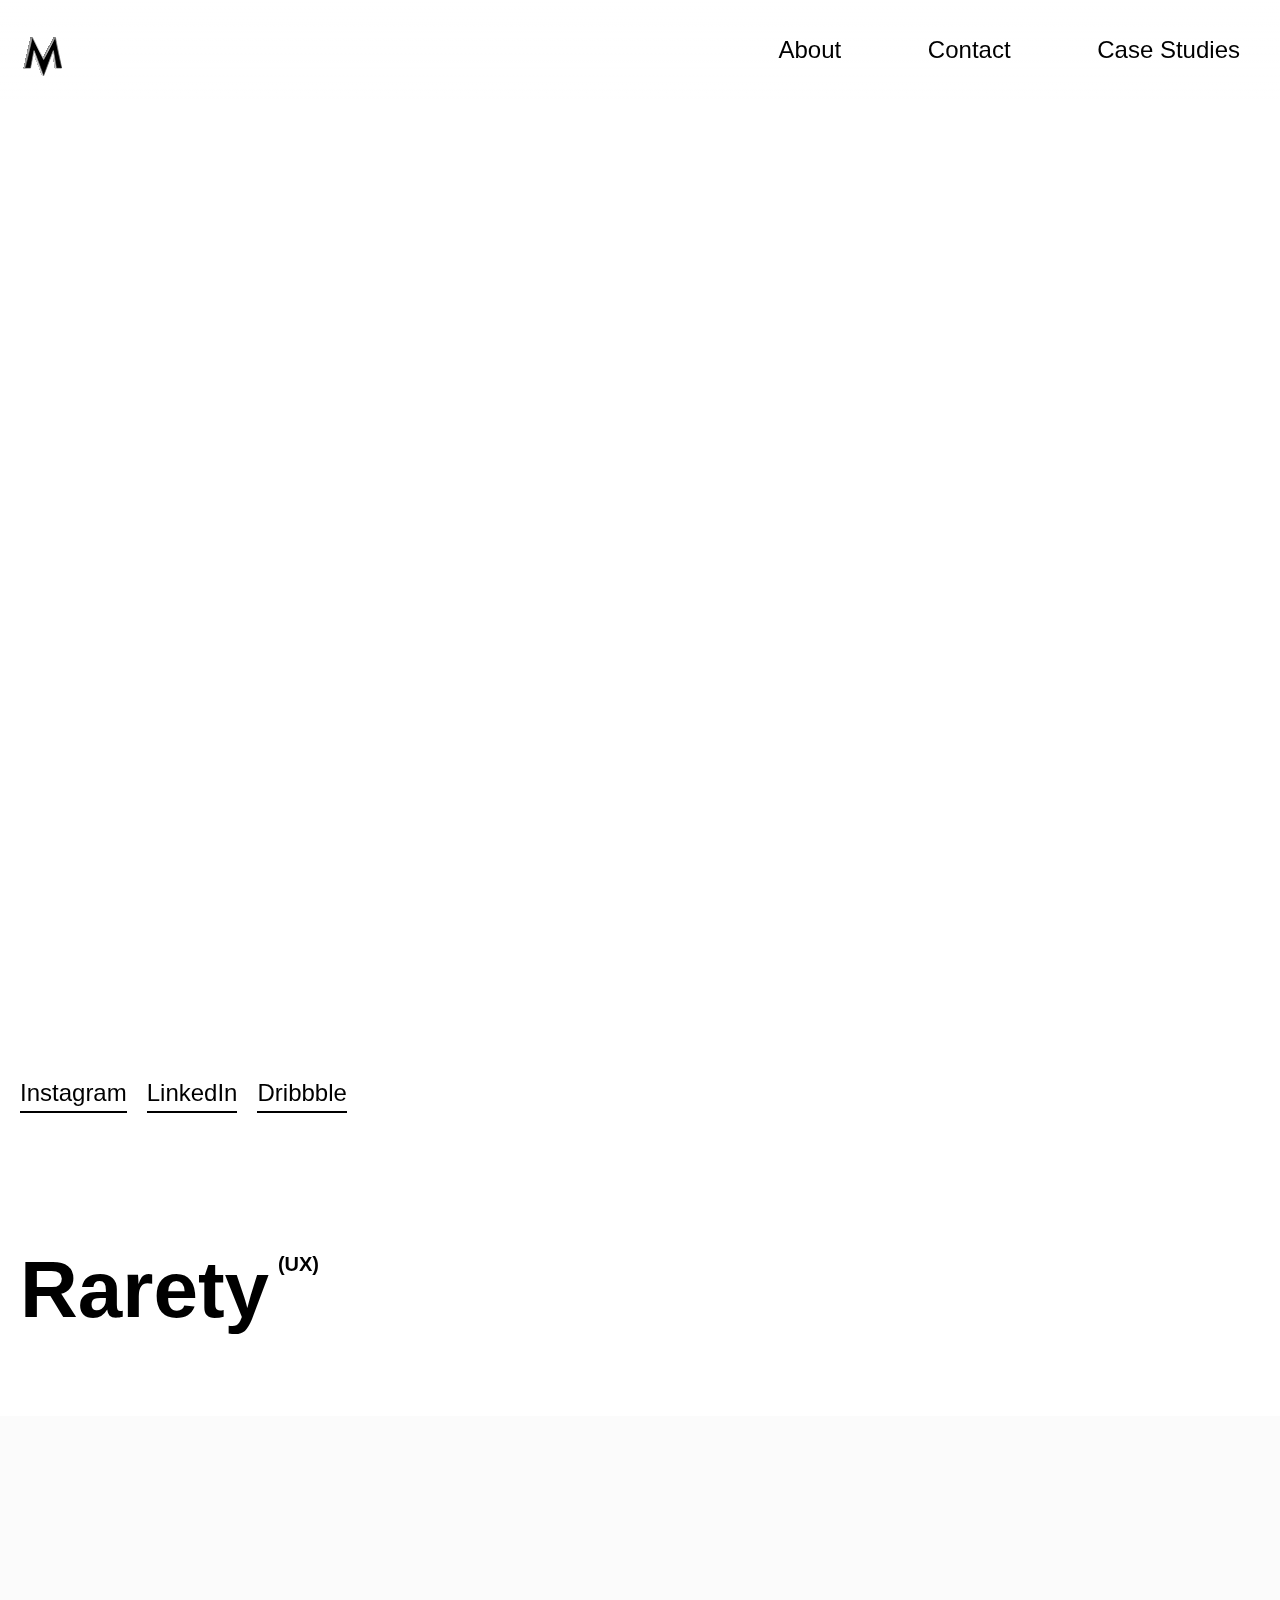
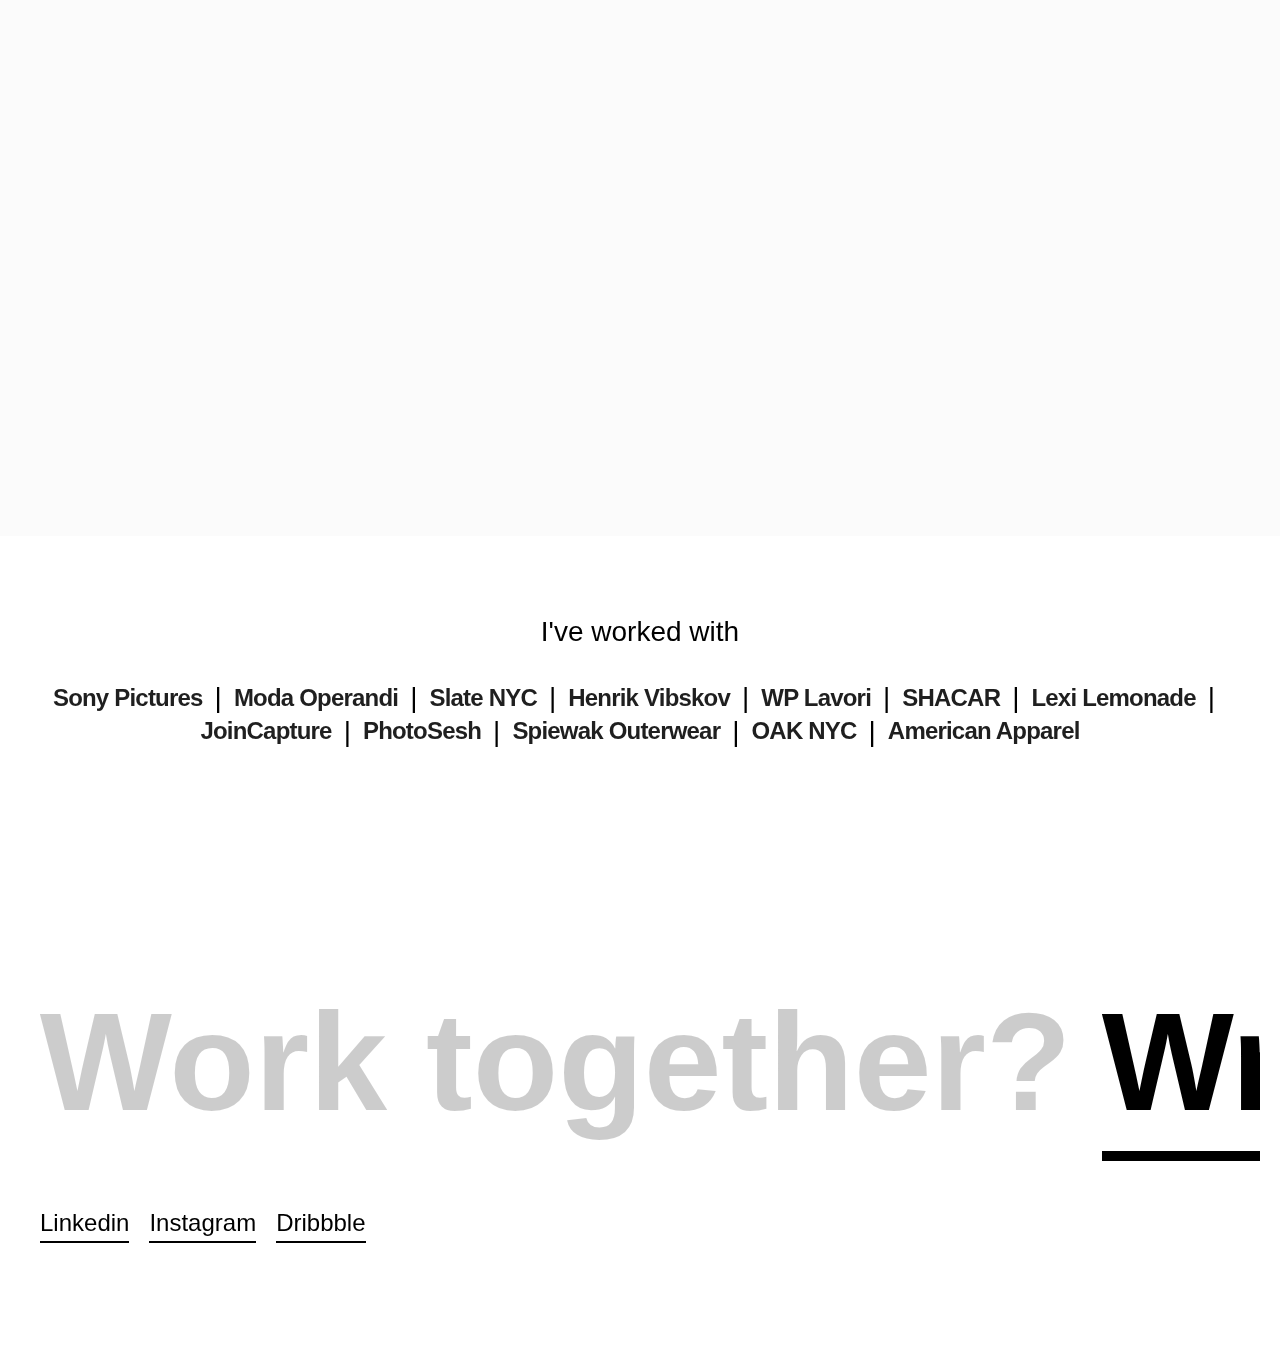
==== index.html @ db56e34b "add content to case study page" ====
<!DOCTYPE html><!--  This site was created in Webflow. http://www.webflow.com  -->
<!--  Last Published: Sat Mar 27 2021 06:06:50 GMT+0000 (Coordinated Universal Time)  -->
<html data-wf-page="605ba11a3c65b4656934ab28" data-wf-site="605ba1193c65b44e9f34ab13">
<head>
  <meta charset="utf-8">
  <title>Marquis Whaley | Portfolio</title>
  <meta content="Marquis Whaley | Portfolio" name="description">
  <meta content="Marquis Whaley | Portfolio" property="og:title">
  <meta content="Marquis Whaley | Portfolio" property="og:description">
  <meta content="Marquis Whaley | Portfolio" property="twitter:title">
  <meta content="Marquis Whaley | Portfolio" property="twitter:description">
  <meta property="og:type" content="website">
  <meta content="summary_large_image" name="twitter:card">
  <meta content="width=device-width, initial-scale=1" name="viewport">
  <meta content="Webflow" name="generator">

  <!-- Style Imports -->
  <link href="./css/normalize.css" rel="stylesheet" type="text/css">
  <link href="./css/webflow.css" rel="stylesheet" type="text/css">
  <link href="./css/mrqss-superb-project.webflow.css" rel="stylesheet" type="text/css">
  <link href="./css/index.css" rel="stylesheet" type="text/css">

  <!-- Font Loader -->
  <script src="https://ajax.googleapis.com/ajax/libs/webfont/1.6.26/webfont.js" type="text/javascript"></script>
  <script type="text/javascript">WebFont.load({  google: {    families: ["Manrope:200,300,regular,400,500,600,700,800"]  }});</script>
  <!-- [if lt IE 9]><script src="https://cdnjs.cloudflare.com/ajax/libs/html5shiv/3.7.3/html5shiv.min.js" type="text/javascript"></script><![endif] -->
  <script type="text/javascript">!function(o,c){var n=c.documentElement,t=" w-mod-";n.className+=t+"js",("ontouchstart"in o||o.DocumentTouch&&c instanceof DocumentTouch)&&(n.className+=t+"touch")}(window,document);</script>
  <link href="./images/favicon.png" rel="shortcut icon" type="image/x-icon">
  <link href="./images/webclip.png" rel="apple-touch-icon">
</head>
<body>
  <div data-collapse="small" data-animation="default" data-duration="400" role="banner" class="fixed-nav w-nav">
    <div class="container nav-container w-container">
      <a href="./index.html" aria-current="page" class="brand w-nav-brand w--current"><img src="./images/logo_icon.svg"
          alt="" class="nav-logo"></a>
      <nav role="navigation" class="nav-menu w-nav-menu">
        <a href="about.html" class="nav-link w-inline-block">
          <div class="nav-link-text">About</div><img src="images/nav-arrow-black.svg" alt="" class="nav-arrow">
        </a>
        <a href="contact.html" aria-current="page" class="nav-link w-inline-block w--current">
          <div class="nav-link-text">Contact</div><img src="images/nav-arrow-black.svg" alt="" class="nav-arrow">
        </a>
        <a href="case-studies/rarety.html" aria-current="page" class="nav-link w-inline-block w--current">
          <div class="nav-link-text">Case Studies</div><img src="images/nav-arrow-black.svg" alt="" class="nav-arrow">
        </a>
      </nav>
      <div class="menu-button w-nav-button"><img src="images/menu-icon-black.svg" loading="lazy" alt=""></div>
    </div>
    <div class="nav-bg-white"></div>
  </div>

  <div data-w-id="c50d35a4-afc5-52b4-4df2-051165d5d057" class="section-hero">
    <div class="container">
      <div style="opacity:0;-webkit-transform:translate3d(0, 40%, 0) scale3d(1, 1, 1) rotateX(0) rotateY(0) rotateZ(0) skew(0, 0);-moz-transform:translate3d(0, 40%, 0) scale3d(1, 1, 1) rotateX(0) rotateY(0) rotateZ(0) skew(0, 0);-ms-transform:translate3d(0, 40%, 0) scale3d(1, 1, 1) rotateX(0) rotateY(0) rotateZ(0) skew(0, 0);transform:translate3d(0, 40%, 0) scale3d(1, 1, 1) rotateX(0) rotateY(0) rotateZ(0) skew(0, 0)" class="hero-hello-text">
        <h1 class="hero-text">hello</h1>
      </div>
      <div class="hero-text-container">
        <div class="w-layout-grid hero-grid">
          <div id="w-node-c3f32631-6e7f-fd2b-83df-bd58ae7b1a25-6934ab28" class="content">
            <div class="hero-black-text">
              <div style="opacity:0;-webkit-transform:translate3d(0, 30%, 0) scale3d(1, 1, 1) rotateX(0) rotateY(0) rotateZ(0) skew(0, 0);-moz-transform:translate3d(0, 30%, 0) scale3d(1, 1, 1) rotateX(0) rotateY(0) rotateZ(0) skew(0, 0);-ms-transform:translate3d(0, 30%, 0) scale3d(1, 1, 1) rotateX(0) rotateY(0) rotateZ(0) skew(0, 0);transform:translate3d(0, 30%, 0) scale3d(1, 1, 1) rotateX(0) rotateY(0) rotateZ(0) skew(0, 0)" class="hero-text-content">
                <h1 class="hero-text">I&#x27;m Mrqs</h1>
              </div>
            </div>
            <div class="hero-white-text"><img src="./images/IMG_3309-2.JPG" style="opacity:0;-webkit-transform:translate3d(20%, 0, 0) scale3d(1, 1, 1) rotateX(0) rotateY(0) rotateZ(0) skew(0, 0);-moz-transform:translate3d(20%, 0, 0) scale3d(1, 1, 1) rotateX(0) rotateY(0) rotateZ(0) skew(0, 0);-ms-transform:translate3d(20%, 0, 0) scale3d(1, 1, 1) rotateX(0) rotateY(0) rotateZ(0) skew(0, 0);transform:translate3d(20%, 0, 0) scale3d(1, 1, 1) rotateX(0) rotateY(0) rotateZ(0) skew(0, 0)" sizes="(max-width: 479px) 92vw, (max-width: 767px) 95vw, (max-width: 1279px) 96vw, (max-width: 1439px) 1240px, 1400px" srcset="./images/IMG_3309-2-p-1080.jpeg 1080w, ./images/IMG_3309-2-p-1600.jpeg 1600w, ./images/IMG_3309-2-p-2000.jpeg 2000w, ./images/IMG_3309-2.JPG 2400w" alt="" class="hero-picture" />
              <div style="opacity:0;-webkit-transform:translate3d(0, 30%, 0) scale3d(1, 1, 1) rotateX(0) rotateY(0) rotateZ(0) skew(0, 0);-moz-transform:translate3d(0, 30%, 0) scale3d(1, 1, 1) rotateX(0) rotateY(0) rotateZ(0) skew(0, 0);-ms-transform:translate3d(0, 30%, 0) scale3d(1, 1, 1) rotateX(0) rotateY(0) rotateZ(0) skew(0, 0);transform:translate3d(0, 30%, 0) scale3d(1, 1, 1) rotateX(0) rotateY(0) rotateZ(0) skew(0, 0)" class="hero-text-content">
                <h1 class="hero-text white-text">I&#x27;m Mrqs</h1>
              </div>
            </div>
          </div>
          <div id="w-node-a7f4ec36-8b25-2bbb-bd92-46e5098299e7-6934ab28" class="content">
            <h5 data-w-id="7cfc0610-17c8-cfb3-1dab-3d44d138f306" style="opacity:0;-webkit-transform:translate3d(0, 20PX, 0) scale3d(1, 1, 1) rotateX(0) rotateY(0) rotateZ(0) skew(0, 0);-moz-transform:translate3d(0, 20PX, 0) scale3d(1, 1, 1) rotateX(0) rotateY(0) rotateZ(0) skew(0, 0);-ms-transform:translate3d(0, 20PX, 0) scale3d(1, 1, 1) rotateX(0) rotateY(0) rotateZ(0) skew(0, 0);transform:translate3d(0, 20PX, 0) scale3d(1, 1, 1) rotateX(0) rotateY(0) rotateZ(0) skew(0, 0)" class="hero-description">I'm a Creative Designer with 10 years of experience in Marketing and Digital Photography.</h5>
          </div>
        </div>
      </div>
    </div>
  </div>

  <!-- social media links -->
  <div class="section social-links">
    <div class="container social-links">
      <div class="w-layout-grid grid-6 social-links">
        <div id="w-node-a81920e7-654d-6bfe-c901-4e4bb8c15a2c-6934ab28" class="flex-container social-links">
          <div class="margin-right-20 social-link">
            <a data-w-id="97e1075d-3ddc-15d0-3372-a59bb1b7d8c1" href="https://www.instagram.com/mrqs.design" target="_blank" class="link w-inline-block link-underline-animation">
              <div>Instagram</div>
              <div class="link-underline underline-custom"></div>
            </a>
          </div>
          <div class="margin-right-20 social-link">
            <a data-w-id="7d427232-de51-e8f3-9d9d-325373d6b98f" href="https://www.linkedin.com/in/marquiswhaley/" target="_blank" class="link w-inline-block link-underline-animation">
              <div>LinkedIn</div>
              <div class="link-underline underline-custom"></div>
            </a>
          </div>
          <div class="margin-right-20 social-link">
            <a data-w-id="4ec821fc-24b1-ae8c-c6b8-790c1a67a126" href="https://dribbble.com/mwhaley7" target="_blank" class="link w-inline-block link-underline-animation">
              <div>Dribbble</div>
              <div class="link-underline underline-custom"></div>
            </a>
          </div>
        </div>
      </div>
    </div>
  </div>

  <!-- Case Studies -->
  <div class="section">
    <div class="container">
      <div class="w-dyn-list">
        <div role="list" class="project-collection-list w-dyn-items">
            <div role="listitem" class="project-collection-item w-dyn-item">
              <a href="/case-studies/rarety.html" class="project-item w-inline-block">
                <div style="background-color: rgb(143, 174, 179); opacity: 0;" class="project-bg-color"></div>
                
                <h2 class="project-item-title"
                  style="color: rgb(0, 0, 0); opacity: 1; transform: translate3d(0px, 0px, 0px) scale3d(1, 1, 1) rotateX(0deg) rotateY(0deg) rotateZ(0deg) skew(0deg, 0deg); transform-style: preserve-3d;">
                  Rarety</h2><img
                  src="https://uploads-ssl.webflow.com/605ba11a3c65b4b56b34ab37/605ba11a3c65b4748e34ab9e_the-creative-exchange.jpg"
                  alt="" class="project-item-image"
                  style="will-change: transform; transform: translate3d(29.413vw, 99.99vh, 0px) scale3d(1, 1, 1) rotateX(0deg) rotateY(0deg) rotateZ(0deg) skew(0deg, 0deg); transform-style: preserve-3d;"><img
                  src="https://uploads-ssl.webflow.com/605ba1193c65b44e9f34ab13/605ba11a3c65b4cf1f34ab4f_right-white-arrow.svg"
                  alt="" class="project-item-arrow"
                  style="transform: translate3d(-10px, 0px, 0px) scale3d(1, 1, 1) rotateX(0deg) rotateY(0deg) rotateZ(0deg) skew(0deg, 0deg); transform-style: preserve-3d;">
                
                  <div class="category-acronym"
                  style="opacity: 1; transform: translate3d(0px, 0px, 0px) scale3d(1, 1, 1) rotateX(0deg) rotateY(0deg) rotateZ(0deg) skew(0deg, 0deg); transform-style: preserve-3d;">
                  <div>(UX)</div>
                </div>
              </a>
            </div>
        </div>
      </div>
    </div>
  </div>

  <!-- Horizontal scroll - Quote -->
  <div class="section">
    <div class="horizontal-scroller">
      <div data-w-id="8e103ee9-dbec-87b8-ceb4-7c4e59637dd4" class="horizontal-scroll-track">
        <div class="horizontal-scroller-content no-padding-top">
          <div class="container">
            <div class="scroller-track">
              <h1 data-w-id="e74ed22c-3155-00fa-e7e3-df8b5875d506" style="opacity:0">Design solves problems</h1>
            </div>
          </div>
        </div>
      </div>
      <div class="background-grey"></div>
    </div>
  </div>
  <div class="section">
    <div class="container">
          <h5 style="text-align: center; margin: 1.9rem auto; font-weight: 500;">I've worked with</h5>
      <!-- NOTE: make divider even as viewport dimensions change. maybe group dividers and names? -->
      <!-- old shit: <h5 data-w-id="de92693f-5cd7-2490-e574-5df6f86f626e"> -->
        <div class="client-container">
          <div class="client-name">Sony Pictures</div>
          <span>|</span>
          <div class="client-name">Moda Operandi</div> 
          <span>|</span>
          <div class="client-name">Slate NYC</div>
          <span>|</span> 
          <div class="client-name">Henrik Vibskov</div>
          <span>|</span> 
          <div class="client-name">WP Lavori</div>
          <span>|</span> 
          <div class="client-name">SHACAR</div>
          <span>|</span> 
          <div class="client-name">Lexi Lemonade</div>
          <span>|</span> 
          <div class="client-name">JoinCapture</div>
          <span>|</span> 
          <div class="client-name">PhotoSesh</div>
          <span>|</span> 
          <div class="client-name">Spiewak Outerwear</div>
          <span>|</span> 
          <div class="client-name">OAK NYC</div>
          <span>|</span> 
          <div class="client-name">American Apparel</div>
        </div>
          
        <div class="space-small"></div>

      <!-- <div class="w-layout-grid grid-4">
        <div id="w-node-de92693f-5cd7-2490-e574-5df6f86f6272-f86f626c" class="content">
          <div class="w-layout-grid grid-4">
            <div id="w-node-de92693f-5cd7-2490-e574-5df6f86f6274-f86f626c" class="content">
              <h6 data-w-id="de92693f-5cd7-2490-e574-5df6f86f6275">Education</h6>
            </div>
            <div id="w-node-de92693f-5cd7-2490-e574-5df6f86f6277-f86f626c" class="content center">
              <p data-w-id="de92693f-5cd7-2490-e574-5df6f86f6278">2015 - 2020<br>Fifth Year</p>
            </div>
            <div id="w-node-de92693f-5cd7-2490-e574-5df6f86f627c-f86f626c" class="content center">
              <h4 data-w-id="de92693f-5cd7-2490-e574-5df6f86f627d" class="no-margin-top">HETIC</h4>
            </div>
          </div>
        </div>
        <div id="w-node-de92693f-5cd7-2490-e574-5df6f86f627f-f86f626c" class="content">
          <div class="w-layout-grid grid-4">
            <div id="w-node-de92693f-5cd7-2490-e574-5df6f86f6281-f86f626c" class="content">
              <h6 data-w-id="de92693f-5cd7-2490-e574-5df6f86f6282">Experiences</h6>
            </div>
            <div id="w-node-de92693f-5cd7-2490-e574-5df6f86f6284-f86f626c" class="content center">
              <p data-w-id="de92693f-5cd7-2490-e574-5df6f86f6285">2020<br>Product Designer</p>
            </div>
            <div id="w-node-de92693f-5cd7-2490-e574-5df6f86f6289-f86f626c" class="content center">
              <h4 data-w-id="de92693f-5cd7-2490-e574-5df6f86f628a" class="no-margin-top">CodeLab</h4>
            </div>
            <div id="w-node-de92693f-5cd7-2490-e574-5df6f86f628c-f86f626c" class="content center">
              <p data-w-id="de92693f-5cd7-2490-e574-5df6f86f628d">2014-2019<br>Product Designer</p>
            </div>
            <div id="w-node-de92693f-5cd7-2490-e574-5df6f86f6291-f86f626c" class="content center">
              <h4 data-w-id="de92693f-5cd7-2490-e574-5df6f86f6292" class="no-margin-top">Circle</h4>
            </div>
            <div id="w-node-de92693f-5cd7-2490-e574-5df6f86f6294-f86f626c" class="content center">
              <p data-w-id="de92693f-5cd7-2490-e574-5df6f86f6295">2013<br>Digital Designer</p>
            </div>
            <div id="w-node-de92693f-5cd7-2490-e574-5df6f86f6299-f86f626c" class="content center">
              <h4 data-w-id="de92693f-5cd7-2490-e574-5df6f86f629a" class="no-margin-top">HexaLab</h4>
            </div>
          </div>
        </div>
      </div>
    </div>
  </div> -->
  <div class="footer">
    <div class="section">
      <div class="write-email-container">
        <div class="write-email-content">
          <h1 data-w-id="4e61a589-7fc2-d56d-ad8f-4913fbd96017" class="black-20">Work together?</h1>
          <div class="span-space only-on-desktop"></div>
          <a data-w-id="4e61a589-7fc2-d56d-ad8f-4913fbd96019" href="contact.html" class="link w-inline-block">
            <h1>Write an email</h1>
            <div class="underline-placeholder">
              <div class="link-underline thick"></div>
            </div>
          </a>
        </div>
      </div>
    </div>
    <div class="container w-container">
      <div class="w-layout-grid grid-6">
        <div id="w-node-_99bc6bd0-837d-9882-425d-1889465cdbba-465cdbb7" class="flex-container">
          <a data-w-id="99bc6bd0-837d-9882-425d-1889465cdbbb" href="https://www.linkedin.com/in/marquiswhaley/" target="_blank" class="link link-margin w-inline-block">
            <div>Linkedin</div>
            <div class="link-underline"></div>
          </a>
          <a data-w-id="99bc6bd0-837d-9882-425d-1889465cdbbf" href="https://www.instagram.com/mrqs.design" target="_blank" class="link link-margin w-inline-block">
            <div>Instagram</div>
            <div class="link-underline"></div>
          </a>
          <a data-w-id="99bc6bd0-837d-9882-425d-1889465cdbc3" href="https://dribbble.com/mwhaley7" target="_blank" class="link link-margin w-inline-block">
            <div>Dribbble</div>
            <div class="link-underline"></div>
          </a>
        </div>
      </div>
    </div>
  </div>
  <script src="https://d3e54v103j8qbb.cloudfront.net/js/jquery-3.5.1.min.dc5e7f18c8.js?site=605ba1193c65b44e9f34ab13" type="text/javascript" integrity="sha256-9/aliU8dGd2tb6OSsuzixeV4y/faTqgFtohetphbbj0=" crossorigin="anonymous"></script>
  <script src="js/webflow.js" type="text/javascript"></script>
  <!-- [if lte IE 9]><script src="https://cdnjs.cloudflare.com/ajax/libs/placeholders/3.0.2/placeholders.min.js"></script><![endif] -->
</body>
</html>
---- css/webflow.css ----
@font-face {
  font-family: 'webflow-icons';
  src: url("[data-uri]") format('truetype');
  font-weight: normal;
  font-style: normal;
}
[class^="w-icon-"],
[class*=" w-icon-"] {
  /* use !important to prevent issues with browser extensions that change fonts */
  font-family: 'webflow-icons' !important;
  speak: none;
  font-style: normal;
  font-weight: normal;
  font-variant: normal;
  text-transform: none;
  line-height: 1;
  /* Better Font Rendering =========== */
  -webkit-font-smoothing: antialiased;
  -moz-osx-font-smoothing: grayscale;
}
.w-icon-slider-right:before {
  content: "\e600";
}
.w-icon-slider-left:before {
  content: "\e601";
}
.w-icon-nav-menu:before {
  content: "\e602";
}
.w-icon-arrow-down:before,
.w-icon-dropdown-toggle:before {
  content: "\e603";
}
.w-icon-file-upload-remove:before {
  content: "\e900";
}
.w-icon-file-upload-icon:before {
  content: "\e903";
}
* {
  -webkit-box-sizing: border-box;
  -moz-box-sizing: border-box;
  box-sizing: border-box;
}
html {
  height: 100%;
}
body {
  margin: 0;
  min-height: 100%;
  background-color: #fff;
  font-family: Arial, sans-serif;
  font-size: 14px;
  line-height: 20px;
  color: #333;
}
img {
  max-width: 100%;
  vertical-align: middle;
  display: inline-block;
}
html.w-mod-touch * {
  background-attachment: scroll !important;
}
.w-block {
  display: block;
}
.w-inline-block {
  max-width: 100%;
  display: inline-block;
}
.w-clearfix:before,
.w-clearfix:after {
  content: " ";
  display: table;
  grid-column-start: 1;
  grid-row-start: 1;
  grid-column-end: 2;
  grid-row-end: 2;
}
.w-clearfix:after {
  clear: both;
}
.w-hidden {
  display: none;
}
.w-button {
  display: inline-block;
  padding: 9px 15px;
  background-color: #3898EC;
  color: white;
  border: 0;
  line-height: inherit;
  text-decoration: none;
  cursor: pointer;
  border-radius: 0;
}
input.w-button {
  -webkit-appearance: button;
}
html[data-w-dynpage] [data-w-cloak] {
  color: transparent !important;
}
.w-webflow-badge,
.w-webflow-badge * {
  position: static;
  left: auto;
  top: auto;
  right: auto;
  bottom: auto;
  z-index: auto;
  display: block;
  visibility: visible;
  overflow: visible;
  overflow-x: visible;
  overflow-y: visible;
  box-sizing: border-box;
  width: auto;
  height: auto;
  max-height: none;
  max-width: none;
  min-height: 0;
  min-width: 0;
  margin: 0;
  padding: 0;
  float: none;
  clear: none;
  border: 0 none transparent;
  border-radius: 0;
  background: none;
  background-image: none;
  background-position: 0% 0%;
  background-size: auto auto;
  background-repeat: repeat;
  background-origin: padding-box;
  background-clip: border-box;
  background-attachment: scroll;
  background-color: transparent;
  box-shadow: none;
  opacity: 1.0;
  transform: none;
  transition: none;
  direction: ltr;
  font-family: inherit;
  font-weight: inherit;
  color: inherit;
  font-size: inherit;
  line-height: inherit;
  font-style: inherit;
  font-variant: inherit;
  text-align: inherit;
  letter-spacing: inherit;
  text-decoration: inherit;
  text-indent: 0;
  text-transform: inherit;
  list-style-type: disc;
  text-shadow: none;
  font-smoothing: auto;
  vertical-align: baseline;
  cursor: inherit;
  white-space: inherit;
  word-break: normal;
  word-spacing: normal;
  word-wrap: normal;
}
.w-webflow-badge {
  position: fixed !important;
  display: inline-block !important;
  visibility: visible !important;
  opacity: 1 !important;
  z-index: 2147483647 !important;
  top: auto !important;
  right: 12px !important;
  bottom: 12px !important;
  left: auto !important;
  color: #AAADB0 !important;
  background-color: #fff !important;
  border-radius: 3px !important;
  padding: 6px 8px 6px 6px !important;
  font-size: 12px !important;
  opacity: 1.0 !important;
  line-height: 14px !important;
  text-decoration: none !important;
  transform: none !important;
  margin: 0 !important;
  width: auto !important;
  height: auto !important;
  overflow: visible !important;
  white-space: nowrap;
  box-shadow: 0 0 0 1px rgba(0, 0, 0, 0.1), 0px 1px 3px rgba(0, 0, 0, 0.1);
  cursor: pointer;
}
.w-webflow-badge > img {
  display: inline-block !important;
  visibility: visible !important;
  opacity: 1 !important;
  vertical-align: middle !important;
}
h1,
h2,
h3,
h4,
h5,
h6 {
  font-weight: bold;
  margin-bottom: 10px;
}
h1 {
  font-size: 38px;
  line-height: 44px;
  margin-top: 20px;
}
h2 {
  font-size: 32px;
  line-height: 36px;
  margin-top: 20px;
}
h3 {
  font-size: 24px;
  line-height: 30px;
  margin-top: 20px;
}
h4 {
  font-size: 18px;
  line-height: 24px;
  margin-top: 10px;
}
h5 {
  font-size: 14px;
  line-height: 20px;
  margin-top: 10px;
}
h6 {
  font-size: 12px;
  line-height: 18px;
  margin-top: 10px;
}
p {
  margin-top: 0;
  margin-bottom: 10px;
}
blockquote {
  margin: 0 0 10px 0;
  padding: 10px 20px;
  border-left: 5px solid #E2E2E2;
  font-size: 18px;
  line-height: 22px;
}
figure {
  margin: 0;
  margin-bottom: 10px;
}
figcaption {
  margin-top: 5px;
  text-align: center;
}
ul,
ol {
  margin-top: 0px;
  margin-bottom: 10px;
  padding-left: 40px;
}
.w-list-unstyled {
  padding-left: 0;
  list-style: none;
}
.w-embed:before,
.w-embed:after {
  content: " ";
  display: table;
  grid-column-start: 1;
  grid-row-start: 1;
  grid-column-end: 2;
  grid-row-end: 2;
}
.w-embed:after {
  clear: both;
}
.w-video {
  width: 100%;
  position: relative;
  padding: 0;
}
.w-video iframe,
.w-video object,
.w-video embed {
  position: absolute;
  top: 0;
  left: 0;
  width: 100%;
  height: 100%;
}
fieldset {
  padding: 0;
  margin: 0;
  border: 0;
}
button,
html input[type="button"],
input[type="reset"] {
  border: 0;
  cursor: pointer;
  -webkit-appearance: button;
}
.w-form {
  margin: 0 0 15px;
}
.w-form-done {
  display: none;
  padding: 20px;
  text-align: center;
  background-color: #dddddd;
}
.w-form-fail {
  display: none;
  margin-top: 10px;
  padding: 10px;
  background-color: #ffdede;
}
label {
  display: block;
  margin-bottom: 5px;
  font-weight: bold;
}
.w-input,
.w-select {
  display: block;
  width: 100%;
  height: 38px;
  padding: 8px 12px;
  margin-bottom: 10px;
  font-size: 14px;
  line-height: 1.428571429;
  color: #333333;
  vertical-align: middle;
  background-color: #ffffff;
  border: 1px solid #cccccc;
}
.w-input:-moz-placeholder,
.w-select:-moz-placeholder {
  color: #999;
}
.w-input::-moz-placeholder,
.w-select::-moz-placeholder {
  color: #999;
  opacity: 1;
}
.w-input:-ms-input-placeholder,
.w-select:-ms-input-placeholder {
  color: #999;
}
.w-input::-webkit-input-placeholder,
.w-select::-webkit-input-placeholder {
  color: #999;
}
.w-input:focus,
.w-select:focus {
  border-color: #3898EC;
  outline: 0;
}
.w-input[disabled],
.w-select[disabled],
.w-input[readonly],
.w-select[readonly],
fieldset[disabled] .w-input,
fieldset[disabled] .w-select {
  cursor: not-allowed;
  background-color: #eeeeee;
}
textarea.w-input,
textarea.w-select {
  height: auto;
}
.w-select {
  background-color: #f3f3f3;
}
.w-select[multiple] {
  height: auto;
}
.w-form-label {
  display: inline-block;
  cursor: pointer;
  font-weight: normal;
  margin-bottom: 0px;
}
.w-radio {
  display: block;
  margin-bottom: 5px;
  padding-left: 20px;
}
.w-radio:before,
.w-radio:after {
  content: " ";
  display: table;
  grid-column-start: 1;
  grid-row-start: 1;
  grid-column-end: 2;
  grid-row-end: 2;
}
.w-radio:after {
  clear: both;
}
.w-radio-input {
  margin: 4px 0 0;
  margin-top: 1px \9;
  line-height: normal;
  float: left;
  margin-left: -20px;
}
.w-radio-input {
  margin-top: 3px;
}
.w-file-upload {
  display: block;
  margin-bottom: 10px;
}
.w-file-upload-input {
  width: 0.1px;
  height: 0.1px;
  opacity: 0;
  overflow: hidden;
  position: absolute;
  z-index: -100;
}
.w-file-upload-default,
.w-file-upload-uploading,
.w-file-upload-success {
  display: inline-block;
  color: #333333;
}
.w-file-upload-error {
  display: block;
  margin-top: 10px;
}
.w-file-upload-default.w-hidden,
.w-file-upload-uploading.w-hidden,
.w-file-upload-error.w-hidden,
.w-file-upload-success.w-hidden {
  display: none;
}
.w-file-upload-uploading-btn {
  display: flex;
  font-size: 14px;
  font-weight: normal;
  cursor: pointer;
  margin: 0;
  padding: 8px 12px;
  border: 1px solid #cccccc;
  background-color: #fafafa;
}
.w-file-upload-file {
  display: flex;
  flex-grow: 1;
  justify-content: space-between;
  margin: 0;
  padding: 8px 9px 8px 11px;
  border: 1px solid #cccccc;
  background-color: #fafafa;
}
.w-file-upload-file-name {
  font-size: 14px;
  font-weight: normal;
  display: block;
}
.w-file-remove-link {
  margin-top: 3px;
  margin-left: 10px;
  width: auto;
  height: auto;
  padding: 3px;
  display: block;
  cursor: pointer;
}
.w-icon-file-upload-remove {
  margin: auto;
  font-size: 10px;
}
.w-file-upload-error-msg {
  display: inline-block;
  color: #ea384c;
  padding: 2px 0;
}
.w-file-upload-info {
  display: inline-block;
  line-height: 38px;
  padding: 0 12px;
}
.w-file-upload-label {
  display: inline-block;
  font-size: 14px;
  font-weight: normal;
  cursor: pointer;
  margin: 0;
  padding: 8px 12px;
  border: 1px solid #cccccc;
  background-color: #fafafa;
}
.w-icon-file-upload-icon,
.w-icon-file-upload-uploading {
  display: inline-block;
  margin-right: 8px;
  width: 20px;
}
.w-icon-file-upload-uploading {
  height: 20px;
}
.w-container {
  margin-left: auto;
  margin-right: auto;
  max-width: 940px;
}
.w-container:before,
.w-container:after {
  content: " ";
  display: table;
  grid-column-start: 1;
  grid-row-start: 1;
  grid-column-end: 2;
  grid-row-end: 2;
}
.w-container:after {
  clear: both;
}
.w-container .w-row {
  margin-left: -10px;
  margin-right: -10px;
}
.w-row:before,
.w-row:after {
  content: " ";
  display: table;
  grid-column-start: 1;
  grid-row-start: 1;
  grid-column-end: 2;
  grid-row-end: 2;
}
.w-row:after {
  clear: both;
}
.w-row .w-row {
  margin-left: 0;
  margin-right: 0;
}
.w-col {
  position: relative;
  float: left;
  width: 100%;
  min-height: 1px;
  padding-left: 10px;
  padding-right: 10px;
}
.w-col .w-col {
  padding-left: 0;
  padding-right: 0;
}
.w-col-1 {
  width: 8.33333333%;
}
.w-col-2 {
  width: 16.66666667%;
}
.w-col-3 {
  width: 25%;
}
.w-col-4 {
  width: 33.33333333%;
}
.w-col-5 {
  width: 41.66666667%;
}
.w-col-6 {
  width: 50%;
}
.w-col-7 {
  width: 58.33333333%;
}
.w-col-8 {
  width: 66.66666667%;
}
.w-col-9 {
  width: 75%;
}
.w-col-10 {
  width: 83.33333333%;
}
.w-col-11 {
  width: 91.66666667%;
}
.w-col-12 {
  width: 100%;
}
.w-hidden-main {
  display: none !important;
}
@media screen and (max-width: 991px) {
  .w-container {
    max-width: 728px;
  }
  .w-hidden-main {
    display: inherit !important;
  }
  .w-hidden-medium {
    display: none !important;
  }
  .w-col-medium-1 {
    width: 8.33333333%;
  }
  .w-col-medium-2 {
    width: 16.66666667%;
  }
  .w-col-medium-3 {
    width: 25%;
  }
  .w-col-medium-4 {
    width: 33.33333333%;
  }
  .w-col-medium-5 {
    width: 41.66666667%;
  }
  .w-col-medium-6 {
    width: 50%;
  }
  .w-col-medium-7 {
    width: 58.33333333%;
  }
  .w-col-medium-8 {
    width: 66.66666667%;
  }
  .w-col-medium-9 {
    width: 75%;
  }
  .w-col-medium-10 {
    width: 83.33333333%;
  }
  .w-col-medium-11 {
    width: 91.66666667%;
  }
  .w-col-medium-12 {
    width: 100%;
  }
  .w-col-stack {
    width: 100%;
    left: auto;
    right: auto;
  }
}
@media screen and (max-width: 767px) {
  .w-hidden-main {
    display: inherit !important;
  }
  .w-hidden-medium {
    display: inherit !important;
  }
  .w-hidden-small {
    display: none !important;
  }
  .w-row,
  .w-container .w-row {
    margin-left: 0;
    margin-right: 0;
  }
  .w-col {
    width: 100%;
    left: auto;
    right: auto;
  }
  .w-col-small-1 {
    width: 8.33333333%;
  }
  .w-col-small-2 {
    width: 16.66666667%;
  }
  .w-col-small-3 {
    width: 25%;
  }
  .w-col-small-4 {
    width: 33.33333333%;
  }
  .w-col-small-5 {
    width: 41.66666667%;
  }
  .w-col-small-6 {
    width: 50%;
  }
  .w-col-small-7 {
    width: 58.33333333%;
  }
  .w-col-small-8 {
    width: 66.66666667%;
  }
  .w-col-small-9 {
    width: 75%;
  }
  .w-col-small-10 {
    width: 83.33333333%;
  }
  .w-col-small-11 {
    width: 91.66666667%;
  }
  .w-col-small-12 {
    width: 100%;
  }
}
@media screen and (max-width: 479px) {
  .w-container {
    max-width: none;
  }
  .w-hidden-main {
    display: inherit !important;
  }
  .w-hidden-medium {
    display: inherit !important;
  }
  .w-hidden-small {
    display: inherit !important;
  }
  .w-hidden-tiny {
    display: none !important;
  }
  .w-col {
    width: 100%;
  }
  .w-col-tiny-1 {
    width: 8.33333333%;
  }
  .w-col-tiny-2 {
    width: 16.66666667%;
  }
  .w-col-tiny-3 {
    width: 25%;
  }
  .w-col-tiny-4 {
    width: 33.33333333%;
  }
  .w-col-tiny-5 {
    width: 41.66666667%;
  }
  .w-col-tiny-6 {
    width: 50%;
  }
  .w-col-tiny-7 {
    width: 58.33333333%;
  }
  .w-col-tiny-8 {
    width: 66.66666667%;
  }
  .w-col-tiny-9 {
    width: 75%;
  }
  .w-col-tiny-10 {
    width: 83.33333333%;
  }
  .w-col-tiny-11 {
    width: 91.66666667%;
  }
  .w-col-tiny-12 {
    width: 100%;
  }
}
.w-widget {
  position: relative;
}
.w-widget-map {
  width: 100%;
  height: 400px;
}
.w-widget-map label {
  width: auto;
  display: inline;
}
.w-widget-map img {
  max-width: inherit;
}
.w-widget-map .gm-style-iw {
  text-align: center;
}
.w-widget-map .gm-style-iw > button {
  display: none !important;
}
.w-widget-twitter {
  overflow: hidden;
}
.w-widget-twitter-count-shim {
  display: inline-block;
  vertical-align: top;
  position: relative;
  width: 28px;
  height: 20px;
  text-align: center;
  background: white;
  border: #758696 solid 1px;
  border-radius: 3px;
}
.w-widget-twitter-count-shim * {
  pointer-events: none;
  -webkit-user-select: none;
  -moz-user-select: none;
  -ms-user-select: none;
  user-select: none;
}
.w-widget-twitter-count-shim .w-widget-twitter-count-inner {
  position: relative;
  font-size: 15px;
  line-height: 12px;
  text-align: center;
  color: #999;
  font-family: serif;
}
.w-widget-twitter-count-shim .w-widget-twitter-count-clear {
  position: relative;
  display: block;
}
.w-widget-twitter-count-shim.w--large {
  width: 36px;
  height: 28px;
}
.w-widget-twitter-count-shim.w--large .w-widget-twitter-count-inner {
  font-size: 18px;
  line-height: 18px;
}
.w-widget-twitter-count-shim:not(.w--vertical) {
  margin-left: 5px;
  margin-right: 8px;
}
.w-widget-twitter-count-shim:not(.w--vertical).w--large {
  margin-left: 6px;
}
.w-widget-twitter-count-shim:not(.w--vertical):before,
.w-widget-twitter-count-shim:not(.w--vertical):after {
  top: 50%;
  left: 0;
  border: solid transparent;
  content: " ";
  height: 0;
  width: 0;
  position: absolute;
  pointer-events: none;
}
.w-widget-twitter-count-shim:not(.w--vertical):before {
  border-color: rgba(117, 134, 150, 0);
  border-right-color: #5d6c7b;
  border-width: 4px;
  margin-left: -9px;
  margin-top: -4px;
}
.w-widget-twitter-count-shim:not(.w--vertical).w--large:before {
  border-width: 5px;
  margin-left: -10px;
  margin-top: -5px;
}
.w-widget-twitter-count-shim:not(.w--vertical):after {
  border-color: rgba(255, 255, 255, 0);
  border-right-color: white;
  border-width: 4px;
  margin-left: -8px;
  margin-top: -4px;
}
.w-widget-twitter-count-shim:not(.w--vertical).w--large:after {
  border-width: 5px;
  margin-left: -9px;
  margin-top: -5px;
}
.w-widget-twitter-count-shim.w--vertical {
  width: 61px;
  height: 33px;
  margin-bottom: 8px;
}
.w-widget-twitter-count-shim.w--vertical:before,
.w-widget-twitter-count-shim.w--vertical:after {
  top: 100%;
  left: 50%;
  border: solid transparent;
  content: " ";
  height: 0;
  width: 0;
  position: absolute;
  pointer-events: none;
}
.w-widget-twitter-count-shim.w--vertical:before {
  border-color: rgba(117, 134, 150, 0);
  border-top-color: #5d6c7b;
  border-width: 5px;
  margin-left: -5px;
}
.w-widget-twitter-count-shim.w--vertical:after {
  border-color: rgba(255, 255, 255, 0);
  border-top-color: white;
  border-width: 4px;
  margin-left: -4px;
}
.w-widget-twitter-count-shim.w--vertical .w-widget-twitter-count-inner {
  font-size: 18px;
  line-height: 22px;
}
.w-widget-twitter-count-shim.w--vertical.w--large {
  width: 76px;
}
.w-widget-gplus {
  overflow: hidden;
}
.w-background-video {
  position: relative;
  overflow: hidden;
  height: 500px;
  color: white;
}
.w-background-video > video {
  background-size: cover;
  background-position: 50% 50%;
  position: absolute;
  margin: auto;
  width: 100%;
  height: 100%;
  right: -100%;
  bottom: -100%;
  top: -100%;
  left: -100%;
  object-fit: cover;
  z-index: -100;
}
.w-background-video > video::-webkit-media-controls-start-playback-button {
  display: none !important;
  -webkit-appearance: none;
}
.w-slider {
  position: relative;
  height: 300px;
  text-align: center;
  background: #dddddd;
  clear: both;
  -webkit-tap-highlight-color: rgba(0, 0, 0, 0);
  tap-highlight-color: rgba(0, 0, 0, 0);
}
.w-slider-mask {
  position: relative;
  display: block;
  overflow: hidden;
  z-index: 1;
  left: 0;
  right: 0;
  height: 100%;
  white-space: nowrap;
}
.w-slide {
  position: relative;
  display: inline-block;
  vertical-align: top;
  width: 100%;
  height: 100%;
  white-space: normal;
  text-align: left;
}
.w-slider-nav {
  position: absolute;
  z-index: 2;
  top: auto;
  right: 0;
  bottom: 0;
  left: 0;
  margin: auto;
  padding-top: 10px;
  height: 40px;
  text-align: center;
  -webkit-tap-highlight-color: rgba(0, 0, 0, 0);
  tap-highlight-color: rgba(0, 0, 0, 0);
}
.w-slider-nav.w-round > div {
  border-radius: 100%;
}
.w-slider-nav.w-num > div {
  width: auto;
  height: auto;
  padding: 0.2em 0.5em;
  font-size: inherit;
  line-height: inherit;
}
.w-slider-nav.w-shadow > div {
  box-shadow: 0 0 3px rgba(51, 51, 51, 0.4);
}
.w-slider-nav-invert {
  color: #fff;
}
.w-slider-nav-invert > div {
  background-color: rgba(34, 34, 34, 0.4);
}
.w-slider-nav-invert > div.w-active {
  background-color: #222;
}
.w-slider-dot {
  position: relative;
  display: inline-block;
  width: 1em;
  height: 1em;
  background-color: rgba(255, 255, 255, 0.4);
  cursor: pointer;
  margin: 0 3px 0.5em;
  transition: background-color 100ms, color 100ms;
}
.w-slider-dot.w-active {
  background-color: #fff;
}
.w-slider-dot:focus {
  outline: none;
  box-shadow: 0px 0px 0px 2px #fff;
}
.w-slider-dot:focus.w-active {
  box-shadow: none;
}
.w-slider-arrow-left,
.w-slider-arrow-right {
  position: absolute;
  width: 80px;
  top: 0;
  right: 0;
  bottom: 0;
  left: 0;
  margin: auto;
  cursor: pointer;
  overflow: hidden;
  color: white;
  font-size: 40px;
  -webkit-tap-highlight-color: rgba(0, 0, 0, 0);
  tap-highlight-color: rgba(0, 0, 0, 0);
  -webkit-user-select: none;
  -moz-user-select: none;
  -ms-user-select: none;
  user-select: none;
}
.w-slider-arrow-left [class^="w-icon-"],
.w-slider-arrow-right [class^="w-icon-"],
.w-slider-arrow-left [class*=" w-icon-"],
.w-slider-arrow-right [class*=" w-icon-"] {
  position: absolute;
}
.w-slider-arrow-left:focus,
.w-slider-arrow-right:focus {
  outline: 0;
}
.w-slider-arrow-left {
  z-index: 3;
  right: auto;
}
.w-slider-arrow-right {
  z-index: 4;
  left: auto;
}
.w-icon-slider-left,
.w-icon-slider-right {
  top: 0;
  right: 0;
  bottom: 0;
  left: 0;
  margin: auto;
  width: 1em;
  height: 1em;
}
.w-slider-aria-label {
  border: 0;
  clip: rect(0 0 0 0);
  height: 1px;
  margin: -1px;
  overflow: hidden;
  padding: 0;
  position: absolute;
  width: 1px;
}
.w-dropdown {
  display: inline-block;
  position: relative;
  text-align: left;
  margin-left: auto;
  margin-right: auto;
  z-index: 900;
}
.w-dropdown-btn,
.w-dropdown-toggle,
.w-dropdown-link {
  position: relative;
  vertical-align: top;
  text-decoration: none;
  color: #222222;
  padding: 20px;
  text-align: left;
  margin-left: auto;
  margin-right: auto;
  white-space: nowrap;
}
.w-dropdown-toggle {
  -webkit-user-select: none;
  -moz-user-select: none;
  -ms-user-select: none;
  user-select: none;
  display: inline-block;
  cursor: pointer;
  padding-right: 40px;
}
.w-dropdown-toggle:focus {
  outline: 0;
}
.w-icon-dropdown-toggle {
  position: absolute;
  top: 0;
  right: 0;
  bottom: 0;
  margin: auto;
  margin-right: 20px;
  width: 1em;
  height: 1em;
}
.w-dropdown-list {
  position: absolute;
  background: #dddddd;
  display: none;
  min-width: 100%;
}
.w-dropdown-list.w--open {
  display: block;
}
.w-dropdown-link {
  padding: 10px 20px;
  display: block;
  color: #222222;
}
.w-dropdown-link.w--current {
  color: #0082f3;
}
.w-dropdown-link:focus {
  outline: 0;
}
@media screen and (max-width: 767px) {
  .w-nav-brand {
    padding-left: 10px;
  }
}
/**
 * ## Note
 * Safari (on both iOS and OS X) does not handle viewport units (vh, vw) well.
 * For example percentage units do not work on descendants of elements that
 * have any dimensions expressed in viewport units. It also doesn’t handle them at
 * all in `calc()`.
 */
/**
 * Wrapper around all lightbox elements
 *
 * 1. Since the lightbox can receive focus, IE also gives it an outline.
 * 2. Fixes flickering on Chrome when a transition is in progress
 *    underneath the lightbox.
 */
.w-lightbox-backdrop {
  color: #000;
  cursor: auto;
  font-family: serif;
  font-size: medium;
  font-style: normal;
  font-variant: normal;
  font-weight: normal;
  letter-spacing: normal;
  line-height: normal;
  list-style: disc;
  text-align: start;
  text-indent: 0;
  text-shadow: none;
  text-transform: none;
  visibility: visible;
  white-space: normal;
  word-break: normal;
  word-spacing: normal;
  word-wrap: normal;
  position: fixed;
  top: 0;
  right: 0;
  bottom: 0;
  left: 0;
  color: #fff;
  font-family: "Helvetica Neue", Helvetica, Ubuntu, "Segoe UI", Verdana, sans-serif;
  font-size: 17px;
  line-height: 1.2;
  font-weight: 300;
  text-align: center;
  background: rgba(0, 0, 0, 0.9);
  z-index: 2000;
  outline: 0;
  /* 1 */
  opacity: 0;
  -webkit-user-select: none;
  -moz-user-select: none;
  -ms-user-select: none;
  -webkit-tap-highlight-color: transparent;
  -webkit-transform: translate(0, 0);
  /* 2 */
}
/**
 * Neat trick to bind the rubberband effect to our canvas instead of the whole
 * document on iOS. It also prevents a bug that causes the document underneath to scroll.
 */
.w-lightbox-backdrop,
.w-lightbox-container {
  height: 100%;
  overflow: auto;
  -webkit-overflow-scrolling: touch;
}
.w-lightbox-content {
  position: relative;
  height: 100vh;
  overflow: hidden;
}
.w-lightbox-view {
  position: absolute;
  width: 100vw;
  height: 100vh;
  opacity: 0;
}
.w-lightbox-view:before {
  content: "";
  height: 100vh;
}
/* .w-lightbox-content */
.w-lightbox-group,
.w-lightbox-group .w-lightbox-view,
.w-lightbox-group .w-lightbox-view:before {
  height: 86vh;
}
.w-lightbox-frame,
.w-lightbox-view:before {
  display: inline-block;
  vertical-align: middle;
}
/*
 * 1. Remove default margin set by user-agent on the <figure> element.
 */
.w-lightbox-figure {
  position: relative;
  margin: 0;
  /* 1 */
}
.w-lightbox-group .w-lightbox-figure {
  cursor: pointer;
}
/**
 * IE adds image dimensions as width and height attributes on the IMG tag,
 * but we need both width and height to be set to auto to enable scaling.
 */
.w-lightbox-img {
  width: auto;
  height: auto;
  max-width: none;
}
/**
 * 1. Reset if style is set by user on "All Images"
 */
.w-lightbox-image {
  display: block;
  float: none;
  /* 1 */
  max-width: 100vw;
  max-height: 100vh;
}
.w-lightbox-group .w-lightbox-image {
  max-height: 86vh;
}
.w-lightbox-caption {
  position: absolute;
  right: 0;
  bottom: 0;
  left: 0;
  padding: .5em 1em;
  background: rgba(0, 0, 0, 0.4);
  text-align: left;
  text-overflow: ellipsis;
  white-space: nowrap;
  overflow: hidden;
}
.w-lightbox-embed {
  position: absolute;
  top: 0;
  right: 0;
  bottom: 0;
  left: 0;
  width: 100%;
  height: 100%;
}
.w-lightbox-control {
  position: absolute;
  top: 0;
  width: 4em;
  background-size: 24px;
  background-repeat: no-repeat;
  background-position: center;
  cursor: pointer;
  -webkit-transition: all .3s;
  transition: all .3s;
}
.w-lightbox-left {
  display: none;
  bottom: 0;
  left: 0;
  /* <svg xmlns="http://www.w3.org/2000/svg" viewBox="-20 0 24 40" width="24" height="40"><g transform="rotate(45)"><path d="m0 0h5v23h23v5h-28z" opacity=".4"/><path d="m1 1h3v23h23v3h-26z" fill="#fff"/></g></svg> */
  background-image: url("[data-uri]");
}
.w-lightbox-right {
  display: none;
  right: 0;
  bottom: 0;
  /* <svg xmlns="http://www.w3.org/2000/svg" viewBox="-4 0 24 40" width="24" height="40"><g transform="rotate(45)"><path d="m0-0h28v28h-5v-23h-23z" opacity=".4"/><path d="m1 1h26v26h-3v-23h-23z" fill="#fff"/></g></svg> */
  background-image: url("[data-uri]");
}
/*
 * Without specifying the with and height inside the SVG, all versions of IE render the icon too small.
 * The bug does not seem to manifest itself if the elements are tall enough such as the above arrows.
 * (http://stackoverflow.com/questions/16092114/background-size-differs-in-internet-explorer)
 */
.w-lightbox-close {
  right: 0;
  height: 2.6em;
  /* <svg xmlns="http://www.w3.org/2000/svg" viewBox="-4 0 18 17" width="18" height="17"><g transform="rotate(45)"><path d="m0 0h7v-7h5v7h7v5h-7v7h-5v-7h-7z" opacity=".4"/><path d="m1 1h7v-7h3v7h7v3h-7v7h-3v-7h-7z" fill="#fff"/></g></svg> */
  background-image: url("[data-uri]");
  background-size: 18px;
}
/**
 * 1. All IE versions add extra space at the bottom without this.
 */
.w-lightbox-strip {
  position: absolute;
  bottom: 0;
  left: 0;
  right: 0;
  padding: 0 1vh;
  line-height: 0;
  /* 1 */
  white-space: nowrap;
  overflow-x: auto;
  overflow-y: hidden;
}
/*
 * 1. We use content-box to avoid having to do `width: calc(10vh + 2vw)`
 *    which doesn’t work in Safari anyway.
 * 2. Chrome renders images pixelated when switching to GPU. Making sure
 *    the parent is also rendered on the GPU (by setting translate3d for
 *    example) fixes this behavior.
 */
.w-lightbox-item {
  display: inline-block;
  width: 10vh;
  padding: 2vh 1vh;
  box-sizing: content-box;
  /* 1 */
  cursor: pointer;
  -webkit-transform: translate3d(0, 0, 0);
  /* 2 */
}
.w-lightbox-active {
  opacity: .3;
}
.w-lightbox-thumbnail {
  position: relative;
  height: 10vh;
  background: #222;
  overflow: hidden;
}
.w-lightbox-thumbnail-image {
  position: absolute;
  top: 0;
  left: 0;
}
.w-lightbox-thumbnail .w-lightbox-tall {
  top: 50%;
  width: 100%;
  -webkit-transform: translate(0, -50%);
  -ms-transform: translate(0, -50%);
  transform: translate(0, -50%);
}
.w-lightbox-thumbnail .w-lightbox-wide {
  left: 50%;
  height: 100%;
  -webkit-transform: translate(-50%, 0);
  -ms-transform: translate(-50%, 0);
  transform: translate(-50%, 0);
}
/*
 * Spinner
 *
 * Absolute pixel values are used to avoid rounding errors that would cause
 * the white spinning element to be misaligned with the track.
 */
.w-lightbox-spinner {
  position: absolute;
  top: 50%;
  left: 50%;
  box-sizing: border-box;
  width: 40px;
  height: 40px;
  margin-top: -20px;
  margin-left: -20px;
  border: 5px solid rgba(0, 0, 0, 0.4);
  border-radius: 50%;
  -webkit-animation: spin .8s infinite linear;
  animation: spin .8s infinite linear;
}
.w-lightbox-spinner:after {
  content: "";
  position: absolute;
  top: -4px;
  right: -4px;
  bottom: -4px;
  left: -4px;
  border: 3px solid transparent;
  border-bottom-color: #fff;
  border-radius: 50%;
}
/*
 * Utility classes
 */
.w-lightbox-hide {
  display: none;
}
.w-lightbox-noscroll {
  overflow: hidden;
}
@media (min-width: 768px) {
  .w-lightbox-content {
    height: 96vh;
    margin-top: 2vh;
  }
  .w-lightbox-view,
  .w-lightbox-view:before {
    height: 96vh;
  }
  /* .w-lightbox-content */
  .w-lightbox-group,
  .w-lightbox-group .w-lightbox-view,
  .w-lightbox-group .w-lightbox-view:before {
    height: 84vh;
  }
  .w-lightbox-image {
    max-width: 96vw;
    max-height: 96vh;
  }
  .w-lightbox-group .w-lightbox-image {
    max-width: 82.3vw;
    max-height: 84vh;
  }
  .w-lightbox-left,
  .w-lightbox-right {
    display: block;
    opacity: .5;
  }
  .w-lightbox-close {
    opacity: .8;
  }
  .w-lightbox-control:hover {
    opacity: 1;
  }
}
.w-lightbox-inactive,
.w-lightbox-inactive:hover {
  opacity: 0;
}
.w-richtext:before,
.w-richtext:after {
  content: " ";
  display: table;
  grid-column-start: 1;
  grid-row-start: 1;
  grid-column-end: 2;
  grid-row-end: 2;
}
.w-richtext:after {
  clear: both;
}
.w-richtext[contenteditable="true"]:before,
.w-richtext[contenteditable="true"]:after {
  white-space: initial;
}
.w-richtext ol,
.w-richtext ul {
  overflow: hidden;
}
.w-richtext .w-richtext-figure-selected.w-richtext-figure-type-video div:after,
.w-richtext .w-richtext-figure-selected[data-rt-type="video"] div:after {
  outline: 2px solid #2895f7;
}
.w-richtext .w-richtext-figure-selected.w-richtext-figure-type-image div,
.w-richtext .w-richtext-figure-selected[data-rt-type="image"] div {
  outline: 2px solid #2895f7;
}
.w-richtext figure.w-richtext-figure-type-video > div:after,
.w-richtext figure[data-rt-type="video"] > div:after {
  content: '';
  position: absolute;
  display: none;
  left: 0;
  top: 0;
  right: 0;
  bottom: 0;
}
.w-richtext figure {
  position: relative;
  max-width: 60%;
}
.w-richtext figure > div:before {
  cursor: default!important;
}
.w-richtext figure img {
  width: 100%;
}
.w-richtext figure figcaption.w-richtext-figcaption-placeholder {
  opacity: 0.6;
}
.w-richtext figure div {
  /* fix incorrectly sized selection border in the data manager */
  font-size: 0px;
  color: transparent;
}
.w-richtext figure.w-richtext-figure-type-image,
.w-richtext figure[data-rt-type="image"] {
  display: table;
}
.w-richtext figure.w-richtext-figure-type-image > div,
.w-richtext figure[data-rt-type="image"] > div {
  display: inline-block;
}
.w-richtext figure.w-richtext-figure-type-image > figcaption,
.w-richtext figure[data-rt-type="image"] > figcaption {
  display: table-caption;
  caption-side: bottom;
}
.w-richtext figure.w-richtext-figure-type-video,
.w-richtext figure[data-rt-type="video"] {
  width: 60%;
  height: 0;
}
.w-richtext figure.w-richtext-figure-type-video iframe,
.w-richtext figure[data-rt-type="video"] iframe {
  position: absolute;
  top: 0;
  left: 0;
  width: 100%;
  height: 100%;
}
.w-richtext figure.w-richtext-figure-type-video > div,
.w-richtext figure[data-rt-type="video"] > div {
  width: 100%;
}
.w-richtext figure.w-richtext-align-center {
  margin-right: auto;
  margin-left: auto;
  clear: both;
}
.w-richtext figure.w-richtext-align-center.w-richtext-figure-type-image > div,
.w-richtext figure.w-richtext-align-center[data-rt-type="image"] > div {
  max-width: 100%;
}
.w-richtext figure.w-richtext-align-normal {
  clear: both;
}
.w-richtext figure.w-richtext-align-fullwidth {
  width: 100%;
  max-width: 100%;
  text-align: center;
  clear: both;
  display: block;
  margin-right: auto;
  margin-left: auto;
}
.w-richtext figure.w-richtext-align-fullwidth > div {
  display: inline-block;
  /* padding-bottom is used for aspect ratios in video figures
      we want the div to inherit that so hover/selection borders in the designer-canvas
      fit right*/
  padding-bottom: inherit;
}
.w-richtext figure.w-richtext-align-fullwidth > figcaption {
  display: block;
}
.w-richtext figure.w-richtext-align-floatleft {
  float: left;
  margin-right: 15px;
  clear: none;
}
.w-richtext figure.w-richtext-align-floatright {
  float: right;
  margin-left: 15px;
  clear: none;
}
.w-nav {
  position: relative;
  background: #dddddd;
  z-index: 1000;
}
.w-nav:before,
.w-nav:after {
  content: " ";
  display: table;
  grid-column-start: 1;
  grid-row-start: 1;
  grid-column-end: 2;
  grid-row-end: 2;
}
.w-nav:after {
  clear: both;
}
.w-nav-brand {
  position: relative;
  float: left;
  text-decoration: none;
  color: #333333;
}
.w-nav-link {
  position: relative;
  display: inline-block;
  vertical-align: top;
  text-decoration: none;
  color: #222222;
  padding: 20px;
  text-align: left;
  margin-left: auto;
  margin-right: auto;
}
.w-nav-link.w--current {
  color: #0082f3;
}
.w-nav-menu {
  position: relative;
  float: right;
}
[data-nav-menu-open] {
  display: block !important;
  position: absolute;
  top: 100%;
  left: 0;
  right: 0;
  background: #C8C8C8;
  text-align: center;
  overflow: visible;
  min-width: 200px;
}
.w--nav-link-open {
  display: block;
  position: relative;
}
.w-nav-overlay {
  position: absolute;
  overflow: hidden;
  display: none;
  top: 100%;
  left: 0;
  right: 0;
  width: 100%;
}
.w-nav-overlay [data-nav-menu-open] {
  top: 0;
}
.w-nav[data-animation="over-left"] .w-nav-overlay {
  width: auto;
}
.w-nav[data-animation="over-left"] .w-nav-overlay,
.w-nav[data-animation="over-left"] [data-nav-menu-open] {
  right: auto;
  z-index: 1;
  top: 0;
}
.w-nav[data-animation="over-right"] .w-nav-overlay {
  width: auto;
}
.w-nav[data-animation="over-right"] .w-nav-overlay,
.w-nav[data-animation="over-right"] [data-nav-menu-open] {
  left: auto;
  z-index: 1;
  top: 0;
}
.w-nav-button {
  position: relative;
  float: right;
  padding: 18px;
  font-size: 24px;
  display: none;
  cursor: pointer;
  -webkit-tap-highlight-color: rgba(0, 0, 0, 0);
  tap-highlight-color: rgba(0, 0, 0, 0);
  -webkit-user-select: none;
  -moz-user-select: none;
  -ms-user-select: none;
  user-select: none;
}
.w-nav-button:focus {
  outline: 0;
}
.w-nav-button.w--open {
  background-color: #C8C8C8;
  color: white;
}
.w-nav[data-collapse="all"] .w-nav-menu {
  display: none;
}
.w-nav[data-collapse="all"] .w-nav-button {
  display: block;
}
.w--nav-dropdown-open {
  display: block;
}
.w--nav-dropdown-toggle-open {
  display: block;
}
.w--nav-dropdown-list-open {
  position: static;
}
@media screen and (max-width: 991px) {
  .w-nav[data-collapse="medium"] .w-nav-menu {
    display: none;
  }
  .w-nav[data-collapse="medium"] .w-nav-button {
    display: block;
  }
}
@media screen and (max-width: 767px) {
  .w-nav[data-collapse="small"] .w-nav-menu {
    display: none;
  }
  .w-nav[data-collapse="small"] .w-nav-button {
    display: block;
  }
  .w-nav-brand {
    padding-left: 10px;
  }
}
@media screen and (max-width: 479px) {
  .w-nav[data-collapse="tiny"] .w-nav-menu {
    display: none;
  }
  .w-nav[data-collapse="tiny"] .w-nav-button {
    display: block;
  }
}
.w-tabs {
  position: relative;
}
.w-tabs:before,
.w-tabs:after {
  content: " ";
  display: table;
  grid-column-start: 1;
  grid-row-start: 1;
  grid-column-end: 2;
  grid-row-end: 2;
}
.w-tabs:after {
  clear: both;
}
.w-tab-menu {
  position: relative;
}
.w-tab-link {
  position: relative;
  display: inline-block;
  vertical-align: top;
  text-decoration: none;
  padding: 9px 30px;
  text-align: left;
  cursor: pointer;
  color: #222222;
  background-color: #dddddd;
}
.w-tab-link.w--current {
  background-color: #C8C8C8;
}
.w-tab-link:focus {
  outline: 0;
}
.w-tab-content {
  position: relative;
  display: block;
  overflow: hidden;
}
.w-tab-pane {
  position: relative;
  display: none;
}
.w--tab-active {
  display: block;
}
@media screen and (max-width: 479px) {
  .w-tab-link {
    display: block;
  }
}
.w-ix-emptyfix:after {
  content: "";
}
@keyframes spin {
  0% {
    transform: rotate(0deg);
  }
  100% {
    transform: rotate(360deg);
  }
}
.w-dyn-empty {
  padding: 10px;
  background-color: #dddddd;
}
.w-dyn-hide {
  display: none !important;
}
.w-dyn-bind-empty {
  display: none !important;
}
.w-condition-invisible {
  display: none !important;
}
---- css/mrqss-superb-project.webflow.css ----
.w-layout-grid {
  display: -ms-grid;
  display: grid;
  grid-auto-columns: 1fr;
  -ms-grid-columns: 1fr 1fr;
  grid-template-columns: 1fr 1fr;
  -ms-grid-rows: auto auto;
  grid-template-rows: auto auto;
  grid-row-gap: 16px;
  grid-column-gap: 16px;
}

body {
  font-family: Manrope, sans-serif;
  color: #000;
  font-size: 24px;
  line-height: 1.2;
  font-weight: 400;
}

h1 {
  margin-top: 20px;
  margin-bottom: 10px;
  font-size: 140px;
  line-height: 1.2;
  font-weight: 600;
}

h2 {
  margin-top: 20px;
  margin-bottom: 10px;
  font-size: 80px;
  line-height: 1.2;
  font-weight: 600;
}

h3 {
  margin-top: 20px;
  margin-bottom: 10px;
  font-size: 60px;
  line-height: 1.3;
  font-weight: 400;
}

h4 {
  margin-top: 10px;
  margin-bottom: 10px;
  font-size: 40px;
  line-height: 1.2;
  font-weight: 500;
}

h5 {
  margin-top: 10px;
  margin-bottom: 10px;
  font-size: 28px;
  line-height: 1.3;
  font-weight: 500;
}

h6 {
  margin-top: 10px;
  margin-bottom: 10px;
  font-size: 20px;
  line-height: 1.2;
  font-weight: 700;
}

p {
  margin-bottom: 10px;
}

a {
  color: #000;
  text-decoration: none;
}

a:hover {
  text-decoration: underline;
}

ul {
  max-width: 750px;
  margin: 0px auto 10px;
  padding-left: 40px;
}

ol {
  max-width: 750px;
  margin: 0px auto 10px;
  padding-left: 40px;
}

li {
  padding-top: 0px;
}

img {
  display: inline-block;
  max-width: 100%;
}

blockquote {
  max-width: 750px;
  margin: 20px auto 60px;
  padding: 20px 0px 60px;
  border-top: 1px solid #000;
  border-left: 0px solid #000;
  background-image: url("../images/quote-icon.svg");
  background-position: 0% 95%;
  background-size: 37px;
  background-repeat: no-repeat;
  font-size: 24px;
  line-height: 1.2;
  font-weight: 600;
}

figure {
  margin-top: 20px;
  margin-bottom: 20px;
}

figcaption {
  margin-top: 5px;
  color: #a6a6a6;
  font-size: 28px;
  font-weight: 400;
  text-align: center;
}

.fixed-nav {
  position: fixed;
  left: 0%;
  top: 0%;
  right: 0%;
  bottom: auto;
  z-index: 10;
  padding-top: 20px;
  padding-bottom: 20px;
  background-color: hsla(0, 0%, 100%, 0);
}

.nav-logo {
  width: 46px;
  height: 100%;
  padding-top: 5px;
  -o-object-fit: contain;
  object-fit: contain;
  -o-object-position: 0% 50%;
  object-position: 0% 50%;
}

.nav-link {
  position: relative;
  display: inline-block;
  margin-right: 0px;
  margin-left: 40px;
  padding: 10px 20px;
  text-decoration: none;
}

.nav-link:hover {
  text-decoration: none;
}

.nav-link.white {
  color: #fff;
}

.footer {
  margin-top: auto;
  padding: 100px 0px 0px;
  -webkit-box-align: start;
  -webkit-align-items: flex-start;
  -ms-flex-align: start;
  align-items: flex-start;
  text-align: center;
}

.footer-flex-container {
  display: -webkit-box;
  display: -webkit-flex;
  display: -ms-flexbox;
  display: flex;
  margin-top: 10px;
  margin-bottom: 20px;
  padding-top: 20px;
  -webkit-box-pack: end;
  -webkit-justify-content: flex-end;
  -ms-flex-pack: end;
  justify-content: flex-end;
  border-top: 1px solid #cecece;
  text-align: left;
}

.footer-link {
  display: block;
  margin-bottom: 10px;
  color: #444;
  text-decoration: none;
}

.footer-link:hover {
  text-decoration: underline;
}

.section.instagram {
  position: relative;
  overflow: hidden;
  min-height: 140vh;
}

.section.static-hero {
  display: -webkit-box;
  display: -webkit-flex;
  display: -ms-flexbox;
  display: flex;
  min-height: 50vh;
  padding-top: 100px;
  -webkit-box-orient: vertical;
  -webkit-box-direction: normal;
  -webkit-flex-direction: column;
  -ms-flex-direction: column;
  flex-direction: column;
  -webkit-box-pack: center;
  -webkit-justify-content: center;
  -ms-flex-pack: center;
  justify-content: center;
  -webkit-box-align: start;
  -webkit-align-items: flex-start;
  -ms-flex-align: start;
  align-items: flex-start;
}

.container {
  max-width: 1170px;
  margin-right: auto;
  margin-left: auto;
  padding: 3rem 20px;
}

.container.nav-container {
  padding-top: 0px;
  padding-bottom: 0px;
}

.container.flex-vertical {
  display: -webkit-box;
  display: -webkit-flex;
  display: -ms-flexbox;
  display: flex;
  -webkit-box-orient: vertical;
  -webkit-box-direction: normal;
  -webkit-flex-direction: column;
  -ms-flex-direction: column;
  flex-direction: column;
  -webkit-box-pack: end;
  -webkit-justify-content: flex-end;
  -ms-flex-pack: end;
  justify-content: flex-end;
  -webkit-box-flex: 1;
  -webkit-flex: 1;
  -ms-flex: 1;
  flex: 1;
}

.hero-text {
  overflow: hidden;
  font-size: 350px;
  line-height: 1;
  font-weight: 500;
}

.black-box {
  background-color: #000;
}

.white-text {
  color: #fff;
}

.hero-picture {
  width: 100%;
}

.section-hero {
  position: relative;
  overflow: hidden;
  padding-top: 100px;
}

.section-hero.full-height {
  display: -webkit-box;
  display: -webkit-flex;
  display: -ms-flexbox;
  display: flex;
  min-height: 100vh;
  -webkit-box-align: stretch;
  -webkit-align-items: stretch;
  -ms-flex-align: stretch;
  align-items: stretch;
}

.hero-text-container {
  position: relative;
}

.hero-text-content {
  position: absolute;
  left: 0vw;
  top: 10vh;
  right: auto;
  bottom: auto;
  width: 200vw;
}

.hero-black-text {
  position: relative;
  z-index: 1;
}

.hero-white-text {
  position: relative;
  z-index: 2;
  overflow: hidden;
}

.hero-hello-text {
  position: relative;
  top: 80px;
  text-align: left;
}

.hero-grid {
  grid-column-gap: 30px;
  grid-row-gap: 30px;
  -ms-grid-columns: 1fr 1fr 1fr 1fr 1fr 1fr 1fr 1fr;
  grid-template-columns: 1fr 1fr 1fr 1fr 1fr 1fr 1fr 1fr;
}

.content.center {
  display: -webkit-box;
  display: -webkit-flex;
  display: -ms-flexbox;
  display: flex;
  -webkit-box-orient: vertical;
  -webkit-box-direction: normal;
  -webkit-flex-direction: column;
  -ms-flex-direction: column;
  flex-direction: column;
  -webkit-box-pack: center;
  -webkit-justify-content: center;
  -ms-flex-pack: center;
  justify-content: center;
  -webkit-box-align: start;
  -webkit-align-items: flex-start;
  -ms-flex-align: start;
  align-items: flex-start;
}

.content.horizontal {
  display: -webkit-box;
  display: -webkit-flex;
  display: -ms-flexbox;
  display: flex;
  -webkit-box-align: start;
  -webkit-align-items: flex-start;
  -ms-flex-align: start;
  align-items: flex-start;
}

.flex-container {
  display: -webkit-box;
  display: -webkit-flex;
  display: -ms-flexbox;
  display: flex;
  -webkit-box-pack: start;
  -webkit-justify-content: flex-start;
  -ms-flex-pack: start;
  justify-content: flex-start;
  -webkit-box-align: center;
  -webkit-align-items: center;
  -ms-flex-align: center;
  align-items: center;
}

.link {
  position: relative;
  overflow: hidden;
  padding-bottom: 5px;
  -webkit-box-flex: 0;
  -webkit-flex: 0 auto;
  -ms-flex: 0 auto;
  flex: 0 auto;
  text-decoration: none;
}

.link:hover {
  text-decoration: none;
}

.link.footer-link {
  margin-right: 15px;
  margin-left: 5px;
  color: #000;
  font-size: 20px;
}

.link.link-margin {
  margin-right: 20px;
}

.link.white {
  color: #fff;
}

.link-underline {
  position: absolute;
  left: 0%;
  top: auto;
  right: auto;
  bottom: 0%;
  width: 100%;
  height: 2px;
  background-color: #000;
}

.link-underline.thick {
  height: 10px;
}

.link-underline.white {
  background-color: #fff;
}

.nav-bg-white {
  position: absolute;
  left: 0%;
  top: 0%;
  right: 0%;
  bottom: 0%;
  z-index: -1;
  height: 100%;
  background-image: -webkit-gradient(
    linear,
    left top,
    left bottom,
    from(#fff),
    color-stop(21%, hsla(0, 0%, 100%, 0.88)),
    color-stop(91%, hsla(0, 0%, 100%, 0))
  );
  background-image: linear-gradient(
    180deg,
    #fff,
    hsla(0, 0%, 100%, 0.88) 21%,
    hsla(0, 0%, 100%, 0) 91%
  );
}

.grid-6 {
  -ms-grid-columns: 1fr 1fr 1fr 1fr 1fr 1fr;
  grid-template-columns: 1fr 1fr 1fr 1fr 1fr 1fr;
}

.right-text {
  text-align: right;
}

.project-bg-color {
  position: fixed;
  left: 0%;
  top: 0%;
  right: 0%;
  bottom: 0%;
  z-index: -1;
  opacity: 0;
}

.project-bg-color.black {
  background-color: #000;
}

.project-item {
  position: relative;
  padding-top: 30px;
  padding-right: 50px;
  padding-bottom: 30px;
  text-decoration: none;
}

.project-item:hover {
  text-decoration: none;
}

.project-collection-item {
  margin-top: 0px;
  margin-bottom: 0px;
  padding-top: 0px;
  padding-bottom: 0px;
}

.project-collection-list {
  display: -webkit-box;
  display: -webkit-flex;
  display: -ms-flexbox;
  display: flex;
  -webkit-box-orient: vertical;
  -webkit-box-direction: normal;
  -webkit-flex-direction: column;
  -ms-flex-direction: column;
  flex-direction: column;
  -webkit-box-pack: center;
  -webkit-justify-content: center;
  -ms-flex-pack: center;
  justify-content: center;
}

.project-item-title {
  margin-top: 0px;
  margin-bottom: 0px;
  font-weight: 600;
}

.project-item-title.white {
  color: #fff;
}

.project-item-arrow {
  position: absolute;
  left: 0%;
  top: 50%;
  right: auto;
  bottom: auto;
  margin-top: -20px;
  opacity: 0;
}

.project-item-image {
  position: fixed;
  left: 0%;
  top: 0%;
  right: auto;
  bottom: auto;
  z-index: -1;
  display: none;
  height: 40vh;
  margin-top: -20vh;
  margin-left: -150px;
  opacity: 0;
}

.nav-arrow {
  position: absolute;
  left: auto;
  top: 50%;
  right: 0%;
  bottom: auto;
  margin-top: -8px;
  opacity: 0;
  -webkit-transform: translate(-10px, 0px);
  -ms-transform: translate(-10px, 0px);
  transform: translate(-10px, 0px);
}

.horizontal-scroller {
  position: relative;
  width: 100%;
  height: 80vh;
}

.horizontal-scroller.hero {
  height: 200vh;
}

.category-acronym {
  position: absolute;
  left: auto;
  top: 40px;
  right: 0%;
  bottom: auto;
  display: -webkit-box;
  display: -webkit-flex;
  display: -ms-flexbox;
  display: flex;
  font-size: 20px;
  font-weight: 700;
}

.category-acronym.top-left {
  left: 0%;
  top: 60px;
  right: auto;
  bottom: auto;
  color: #fff;
}

.horizontal-scroller-content {
  position: -webkit-sticky;
  position: sticky;
  top: 0px;
  display: -webkit-box;
  display: -webkit-flex;
  display: -ms-flexbox;
  display: flex;
  overflow: hidden;
  width: 100%;
  height: 100%;
  padding-top: 0vh;
  padding-bottom: 0vh;
  -webkit-box-orient: vertical;
  -webkit-box-direction: normal;
  -webkit-flex-direction: column;
  -ms-flex-direction: column;
  flex-direction: column;
  -webkit-box-pack: center;
  -webkit-justify-content: center;
  -ms-flex-pack: center;
  justify-content: center;
  -webkit-box-align: start;
  -webkit-align-items: flex-start;
  -ms-flex-align: start;
  align-items: flex-start;
}

.background-grey {
  position: absolute;
  left: 0%;
  top: 0%;
  right: 0%;
  bottom: 0%;
  z-index: -2;
  background-color: #fbfbfb;
}

.light {
  color: #231f20;
  font-weight: 300;
}

.horizontal-scroll-track {
  position: absolute;
  left: 0%;
  top: 0%;
  right: 0%;
  bottom: 0%;
  z-index: 1;
}

.scroller-track {
  position: relative;
  width: 200vw;
  height: auto;
}

.scroller-track.hero {
  width: 200vh;
  height: auto;
}

.scroller-track.hero.large {
  width: 350vh;
}

.grid-4 {
  -ms-grid-columns: 1fr 1fr 1fr 1fr;
  grid-template-columns: 1fr 1fr 1fr 1fr;
}

.space-small {
  height: 5rem;
}

.no-margin-top {
  margin-top: 0px;
}

.grey {
  color: #cecece;
}

.write-email-content {
  display: -webkit-box;
  display: -webkit-flex;
  display: -ms-flexbox;
  display: flex;
  width: 180vw;
  -webkit-box-pack: center;
  -webkit-justify-content: center;
  -ms-flex-pack: center;
  justify-content: center;
}

.write-email-container {
  overflow: hidden;
  width: 100%;
}

.nav-menu {
  z-index: 1;
  padding-top: 6px;
  padding-bottom: 6px;
}

.nav-menu.black {
  background-color: transparent;
}

.brand {
  z-index: 2;
  padding-top: 10px;
  padding-bottom: 10px;
}

.brand.no-padding {
  z-index: 2;
  padding-top: 0px;
  padding-bottom: 0px;
}

.menu-button {
  z-index: 2;
}

.footer-flex-first {
  display: -webkit-box;
  display: -webkit-flex;
  display: -ms-flexbox;
  display: flex;
  -webkit-box-flex: 1;
  -webkit-flex: 1;
  -ms-flex: 1;
  flex: 1;
  opacity: 0.5;
}

.text-small {
  font-size: 20px;
}

.span-space {
  width: 30px;
  height: 30px;
}

.span-space.only-on-desktop {
  display: block;
}

.nav-bg-black {
  position: absolute;
  left: 0%;
  top: 0%;
  right: 0%;
  bottom: 0%;
  z-index: -1;
  height: 100%;
  background-image: -webkit-gradient(
    linear,
    left top,
    left bottom,
    from(#000),
    color-stop(21%, rgba(0, 0, 0, 0.88)),
    color-stop(91%, transparent)
  );
  background-image: linear-gradient(
    180deg,
    #000,
    rgba(0, 0, 0, 0.88) 21%,
    transparent 91%
  );
}

.nav-bg-black.light {
  opacity: 0.6;
}

.brand-pic {
  width: 60px;
  height: 60px;
  border-style: solid;
  border-width: 3px;
  border-color: #fff;
  border-radius: 60px;
  background-image: url("../images/me.jpg");
  background-position: 50% 50%;
  background-size: cover;
}

.brand-pic.black {
  border-color: #000;
}

.black-background {
  position: absolute;
  left: 0%;
  top: 0%;
  right: 0%;
  z-index: -1;
  height: 100%;
  background-color: #000;
}

.wrapper {
  display: -webkit-box;
  display: -webkit-flex;
  display: -ms-flexbox;
  display: flex;
  min-height: 100vh;
  -webkit-box-orient: vertical;
  -webkit-box-direction: normal;
  -webkit-flex-direction: column;
  -ms-flex-direction: column;
  flex-direction: column;
}

.white {
  color: #fff;
}

.project-item-style-2 {
  position: relative;
  width: 100%;
  padding-top: 80px;
  padding-right: 160px;
  padding-bottom: 60px;
  border-bottom: 5px solid #fff;
  text-decoration: none;
}

.project-item-style-2:hover {
  text-decoration: none;
}

.white-50 {
  color: hsla(0, 0%, 100%, 0.5);
}

.margin-right-20 {
  margin-right: 20px;
}

.black {
  background-color: #000;
}

.project-view-more {
  position: absolute;
  left: auto;
  top: 0%;
  right: 0%;
  bottom: 0%;
  display: -webkit-box;
  display: -webkit-flex;
  display: -ms-flexbox;
  display: flex;
  -webkit-box-align: center;
  -webkit-align-items: center;
  -ms-flex-align: center;
  align-items: center;
  color: #fff;
}

.min-width-100 {
  min-width: 100vw;
}

.anim-on-load-container {
  position: relative;
  z-index: 1;
  overflow: hidden;
}

.animonload-right {
  position: absolute;
  left: 0%;
  top: 0%;
  right: 0%;
  bottom: 0%;
  z-index: 2;
  display: none;
  background-color: #fff;
  opacity: 0;
}

.animonload-right.black {
  background-color: #000;
}

.animonload-left {
  position: absolute;
  left: 0%;
  top: 0%;
  right: 0%;
  bottom: 0%;
  z-index: 2;
  display: none;
  background-color: #fff;
  opacity: 0;
}

.animonload-left.black {
  background-color: #000;
}

.human-text {
  -webkit-transition: opacity 300ms ease;
  transition: opacity 300ms ease;
  text-decoration: underline;
  cursor: default;
}

.human-text:hover {
  opacity: 0.4;
}

.human-gif-anim {
  position: absolute;
  left: 390px;
  top: -40%;
  right: auto;
  bottom: auto;
  z-index: 1;
  width: 530px;
  height: 200%;
  max-width: 140%;
  background-image: url("../images/ezgif.com-optimize.gif");
  background-position: 50% 50%;
  background-size: cover;
  opacity: 0;
}

.skill-no {
  position: relative;
  left: -10px;
  bottom: 40px;
  font-size: 20px;
}

.skill-panel {
  padding-top: 40px;
  padding-bottom: 40px;
}

.instagram-container {
  position: absolute;
  width: 100%;
  height: 100vh;
  margin-top: 20vh;
}

.instagram-content {
  position: absolute;
  left: 0%;
  top: 0%;
  right: auto;
  bottom: auto;
}

.instagram-image {
  max-height: 300px;
  max-width: 25vw;
}

.instagram-description {
  position: absolute;
  left: 0%;
  top: 0%;
  right: 0%;
  bottom: 0%;
  z-index: 1;
  display: -webkit-box;
  display: -webkit-flex;
  display: -ms-flexbox;
  display: flex;
  padding-right: 30px;
  padding-left: 30px;
  -webkit-box-pack: center;
  -webkit-justify-content: center;
  -ms-flex-pack: center;
  justify-content: center;
  -webkit-box-align: center;
  -webkit-align-items: center;
  -ms-flex-align: center;
  align-items: center;
  background-color: rgba(0, 0, 0, 0.3);
  font-size: 18px;
  text-align: center;
}

.instagram-top-gradient {
  position: absolute;
  left: 0%;
  top: 0px;
  right: 0%;
  bottom: auto;
  z-index: 0;
  height: 50%;
  background-image: -webkit-gradient(
    linear,
    left top,
    left bottom,
    from(#000),
    color-stop(0%, #000),
    color-stop(1%, #000),
    color-stop(0, #000),
    color-stop(101%, transparent)
  );
  background-image: linear-gradient(
    180deg,
    #000,
    #000 0%,
    #000 1%,
    #000 0,
    transparent 101%
  );
  opacity: 0.8;
}

.instagram-bottom-gradient {
  position: absolute;
  left: 0%;
  top: auto;
  right: 0%;
  bottom: 0%;
  height: 50%;
  background-image: -webkit-gradient(
    linear,
    left bottom,
    left top,
    from(#000),
    color-stop(0%, #000),
    color-stop(1%, #000),
    color-stop(0, #000),
    color-stop(101%, transparent)
  );
  background-image: linear-gradient(
    0deg,
    #000,
    #000 0%,
    #000 1%,
    #000 0,
    transparent 101%
  );
  opacity: 0.8;
}

.hero-image-background {
  position: absolute;
  left: 0%;
  top: 0%;
  right: 0%;
  bottom: 0%;
  z-index: -1;
  background-image: url("https://d3e54v103j8qbb.cloudfront.net/img/background-image.svg");
  background-position: 50% 50%;
  background-size: cover;
}

.text-display {
  font-size: 80px;
  line-height: 1.2;
}

.details-nav-right-content {
  display: -webkit-box;
  display: -webkit-flex;
  display: -ms-flexbox;
  display: flex;
  margin-top: 10px;
  -webkit-box-pack: end;
  -webkit-justify-content: flex-end;
  -ms-flex-pack: end;
  justify-content: flex-end;
  -webkit-box-align: center;
  -webkit-align-items: center;
  -ms-flex-align: center;
  align-items: center;
  color: #fff;
}

.details-nav-left {
  display: -webkit-box;
  display: -webkit-flex;
  display: -ms-flexbox;
  display: flex;
  margin-top: 10px;
  padding-left: 0px;
}

.details-nav-left:hover {
  text-decoration: none;
}

.margin-right-10 {
  margin-right: 10px;
}

.image-overlay {
  position: absolute;
  left: 0%;
  top: 0%;
  right: 0%;
  bottom: 0%;
  background-color: rgba(0, 0, 0, 0.2);
}

.arrow-down-container {
  overflow: hidden;
}

.arrow-down-container.center {
  text-align: center;
}

.background-black {
  position: absolute;
  left: 0%;
  top: 0%;
  right: 0%;
  bottom: 0%;
  z-index: -1;
  background-color: #000;
}

.hero-title {
  position: relative;
  overflow: hidden;
  color: #fff;
}

.utility-page-wrap {
  display: -webkit-box;
  display: -webkit-flex;
  display: -ms-flexbox;
  display: flex;
  width: 100vw;
  max-height: 100%;
  max-width: 100%;
  min-height: 60vh;
  -webkit-box-pack: center;
  -webkit-justify-content: center;
  -ms-flex-pack: center;
  justify-content: center;
  -webkit-box-align: center;
  -webkit-align-items: center;
  -ms-flex-align: center;
  align-items: center;
}

.utility-page-content {
  display: -webkit-box;
  display: -webkit-flex;
  display: -ms-flexbox;
  display: flex;
  max-width: 40vw;
  -webkit-box-orient: vertical;
  -webkit-box-direction: normal;
  -webkit-flex-direction: column;
  -ms-flex-direction: column;
  flex-direction: column;
  text-align: center;
}

.utility-page-form {
  display: -webkit-box;
  display: -webkit-flex;
  display: -ms-flexbox;
  display: flex;
  -webkit-box-orient: vertical;
  -webkit-box-direction: normal;
  -webkit-flex-direction: column;
  -ms-flex-direction: column;
  flex-direction: column;
  -webkit-box-align: stretch;
  -webkit-align-items: stretch;
  -ms-flex-align: stretch;
  align-items: stretch;
}

.represent-title {
  display: inline-block;
  padding: 5px 10px;
  border-radius: 3px;
  background-color: #000;
  color: #fff;
  font-weight: 700;
  text-transform: uppercase;
}

.represent-container {
  margin-top: 100px;
  padding-top: 10px;
  padding-bottom: 10px;
}

.content-details {
  margin-bottom: 40px;
}

.content-details p {
  max-width: 750px;
  margin-right: auto;
  margin-left: auto;
  line-height: 1.35;
  font-family: Manrope;
  font-weight: 300;
  text-align: left;
}

.content-details h3 {
  max-width: 750px;
  margin-right: auto;
  margin-left: auto;
}

.content-details h4 {
  max-width: 750px;
  margin-right: auto;
  margin-left: auto;
}

.content-details h5 {
  max-width: 750px;
  margin-right: auto;
  margin-left: auto;
}

.content-details h6 {
  max-width: 750px;
  margin-right: auto;
  margin-left: auto;
}

.content-details h2 {
  text-align: center;
}

.content-details h1 {
  text-align: center;
}

.progress-container {
  position: absolute;
  left: 0%;
  top: 0%;
  right: 0%;
  bottom: auto;
  height: 5px;
  background-color: rgba(0, 0, 0, 0.2);
}

.progress-bar {
  position: absolute;
  left: 0%;
  top: 0%;
  right: auto;
  bottom: 0%;
  width: 0%;
  background-color: #000;
}

.horizontal-line {
  height: 8px;
  margin-top: 20px;
  margin-bottom: 20px;
  background-color: #000;
}

.post-item-list-container {
  -webkit-column-count: 2;
  column-count: 2;
}

.underline-placeholder {
  position: absolute;
  left: 0%;
  top: auto;
  right: 0%;
  bottom: 0%;
  height: 10px;
  background-color: rgba(0, 0, 0, 0.2);
}

.gird-project-details {
  margin-bottom: 60px;
  padding-top: 20px;
  padding-bottom: 20px;
  grid-column-gap: 30px;
  grid-row-gap: 30px;
  -ms-grid-columns: 1fr 1fr 1fr 1fr 1fr;
  grid-template-columns: 1fr 1fr 1fr 1fr 1fr;
  -ms-grid-rows: auto;
  grid-template-rows: auto;
}

.project-image-grid-item {
  margin-bottom: 30px;
}

.hide-on-desktop {
  display: none;
}

.empty-state {
  border-radius: 5px;
  background-color: rgba(0, 0, 0, 0.2);
  font-size: 20px;
}

.empty-state.black {
  background-color: hsla(0, 0%, 100%, 0.1);
  color: hsla(0, 0%, 100%, 0.7);
}

.post-item {
  width: 100%;
  padding-bottom: 20px;
}

.post-item:hover {
  text-decoration: none;
}

.post-item-image-container {
  position: relative;
  display: -webkit-box;
  display: -webkit-flex;
  display: -ms-flexbox;
  display: flex;
  overflow: visible;
  max-height: none;
  -webkit-box-orient: vertical;
  -webkit-box-direction: normal;
  -webkit-flex-direction: column;
  -ms-flex-direction: column;
  flex-direction: column;
  -webkit-box-pack: end;
  -webkit-justify-content: flex-end;
  -ms-flex-pack: end;
  justify-content: flex-end;
}

.post-item-image {
  position: relative;
  z-index: 1;
  width: 100%;
}

.post-read-more {
  position: absolute;
  left: 0%;
  top: auto;
  right: 0%;
  bottom: 0%;
  z-index: 0;
  display: -webkit-box;
  display: -webkit-flex;
  display: -ms-flexbox;
  display: flex;
  height: 50px;
  -webkit-box-pack: justify;
  -webkit-justify-content: space-between;
  -ms-flex-pack: justify;
  justify-content: space-between;
}

.subscribe-form {
  padding: 0px;
}

.subscribe-form-flex {
  display: -webkit-box;
  display: -webkit-flex;
  display: -ms-flexbox;
  display: flex;
  -webkit-box-orient: horizontal;
  -webkit-box-direction: normal;
  -webkit-flex-direction: row;
  -ms-flex-direction: row;
  flex-direction: row;
  -webkit-box-pack: center;
  -webkit-justify-content: center;
  -ms-flex-pack: center;
  justify-content: center;
  -webkit-box-align: end;
  -webkit-align-items: flex-end;
  -ms-flex-align: end;
  align-items: flex-end;
  -webkit-box-flex: 1;
  -webkit-flex: 1;
  -ms-flex: 1;
  flex: 1;
}

.subscribe-form-input-wrapper {
  position: relative;
  width: 100%;
  text-align: left;
}

.form-input {
  height: 50px;
  margin-bottom: 0px;
  padding-right: 50px;
  border-style: solid solid solid none;
  border-width: 0px 0px 2px;
  border-color: #000 #000 #acacac;
  -webkit-transition: border-color 200ms ease;
  transition: border-color 200ms ease;
  font-size: 20px;
}

.form-input:focus {
  border-bottom-color: #000;
}

.form-input::-webkit-input-placeholder {
  color: #acacac;
}

.form-input:-ms-input-placeholder {
  color: #acacac;
}

.form-input::-ms-input-placeholder {
  color: #acacac;
}

.form-input::placeholder {
  color: #acacac;
}

.form-input.large {
  height: auto;
  margin-bottom: 30px;
  padding-right: 10px;
  padding-left: 10px;
  border-bottom-width: 4px;
  font-size: 60px;
  font-weight: 600;
}

.subscribe-button {
  position: absolute;
  left: auto;
  top: 0%;
  right: 0%;
  bottom: 0%;
  width: 50px;
  background-color: transparent;
  background-image: url("../images/arrow-right-black.svg");
  background-position: 50% 50%;
  background-size: auto;
  background-repeat: no-repeat;
  color: #000;
}

.blog-featured-grid {
  grid-column-gap: 30px;
  grid-row-gap: 30px;
  -ms-grid-columns: 1fr 1fr 1fr 1fr 1fr 1fr;
  grid-template-columns: 1fr 1fr 1fr 1fr 1fr 1fr;
}

.subscribe-image {
  width: 100%;
}

.success-message {
  padding: 15px 20px;
  border-radius: 3px;
  background-color: #000;
  color: #fff;
  font-size: 20px;
}

.error-message {
  border-radius: 3px;
  font-size: 20px;
}

.post-collection-item {
  padding-bottom: 60px;
}

.contact-form {
  max-width: 750px;
  margin-right: auto;
  margin-left: auto;
  padding-top: 0px;
  padding-bottom: 0px;
}

.submit-button {
  border-bottom: 3px solid #000;
  border-radius: 3px;
  background-color: transparent;
  -webkit-transition: color 200ms ease, background-color 200ms ease;
  transition: color 200ms ease, background-color 200ms ease;
  color: #000;
  cursor: pointer;
}

.submit-button:hover {
  background-color: #000;
  color: #fff;
}

.submit-button.large {
  border-bottom-width: 10px;
  border-radius: 3%;
  font-size: 100px;
  font-weight: 700;
  text-decoration: none;
}

.submit-button.black-button {
  margin-top: 5px;
  background-color: #000;
  color: #fff;
}

.submit-button.black-button:hover {
  background-color: rgba(0, 0, 0, 0.8);
}

.black-20 {
  color: rgba(0, 0, 0, 0.2);
}

.content-horizontal-center {
  text-align: center;
}

.instagram-grid {
  grid-column-gap: 30px;
  -ms-grid-columns: 1fr 1fr 1fr 1fr 1fr 1fr 1fr 1fr 1fr 1fr 1fr 1fr;
  grid-template-columns: 1fr 1fr 1fr 1fr 1fr 1fr 1fr 1fr 1fr 1fr 1fr 1fr;
}

.insta-content {
  position: relative;
  left: 0%;
  top: 0%;
  right: auto;
  bottom: auto;
}

.insta-content._1 {
  left: -10%;
  top: 15%;
}

.insta-content._2 {
  top: 0%;
  right: 0px;
  bottom: 0px;
}

.insta-content._4 {
  left: 10%;
  top: 20%;
}

.insta-content._7 {
  left: -10%;
  top: -20%;
}

.insta-content._10 {
  top: -20%;
}

.insta-text-container {
  position: relative;
  padding: 30px 20px;
  text-align: center;
}

.instagram-grid-content {
  display: -webkit-box;
  display: -webkit-flex;
  display: -ms-flexbox;
  display: flex;
  -webkit-box-orient: vertical;
  -webkit-box-direction: normal;
  -webkit-flex-direction: column;
  -ms-flex-direction: column;
  flex-direction: column;
  -webkit-box-pack: center;
  -webkit-justify-content: center;
  -ms-flex-pack: center;
  justify-content: center;
  -webkit-box-align: center;
  -webkit-align-items: center;
  -ms-flex-align: center;
  align-items: center;
}

.asset-licensing-grid {
  grid-column-gap: 30px;
  -ms-grid-columns: 0.5fr 1fr;
  grid-template-columns: 0.5fr 1fr;
  -ms-grid-rows: auto;
  grid-template-rows: auto;
}

.sticky-title-assets {
  position: relative;
}

.visit-asset-page {
  padding-right: 30px;
}

.licensing-card {
  margin-top: 140px;
  padding-top: 0px;
}

.licensing-card.no-margin-top {
  margin-top: 0px;
}

.sticky-container {
  position: -webkit-sticky;
  position: sticky;
  top: 100px;
}

.change-log-panel {
  padding-top: 40px;
  padding-bottom: 40px;
  border-bottom: 1px solid #cecece;
}

.changel-log-grid {
  -ms-grid-columns: 1fr 1fr;
  grid-template-columns: 1fr 1fr;
  -ms-grid-rows: auto;
  grid-template-rows: auto;
}

.margin-bottom-20 {
  margin-bottom: 20px;
}

@media screen and (min-width: 1280px) {
  ul {
    max-width: 750px;
    margin-right: auto;
    margin-left: auto;
  }

  .footer {
    padding-top: 130px;
  }

  .container {
    max-width: 1280px;
  }

  .write-email-content {
    width: 160vw;
  }
}

@media screen and (min-width: 1440px) {
  ul {
    max-width: 750px;
    margin-right: auto;
    margin-left: auto;
  }

  ol {
    max-width: 750px;
    margin-right: auto;
    margin-left: auto;
  }

  figure {
    margin-top: 20px;
  }

  .container {
    max-width: 1440px;
  }

  .project-bg-color {
    opacity: 0;
  }

  .write-email-content {
    width: 140vw;
  }

  .instagram-description {
    z-index: 1;
  }

  .instagram-bottom-gradient {
    z-index: 0;
  }

  .project-image-grid-item {
    margin-bottom: 80px;
  }

  .post-item {
    width: 100%;
  }

  .content-slider-from-top {
    position: relative;
  }

  .content-slider-from-bottom {
    position: relative;
  }
}

@media screen and (max-width: 991px) {
  h1 {
    font-size: 100px;
    line-height: 1.2;
  }

  ol {
    padding-left: 35px;
  }

  .nav-link {
    margin-left: 10px;
  }

  .footer {
    padding-top: 80px;
  }

  .footer-flex-container {
    -webkit-box-orient: horizontal;
    -webkit-box-direction: normal;
    -webkit-flex-direction: row;
    -ms-flex-direction: row;
    flex-direction: row;
    -webkit-box-pack: start;
    -webkit-justify-content: flex-start;
    -ms-flex-pack: start;
    justify-content: flex-start;
    -webkit-box-align: start;
    -webkit-align-items: flex-start;
    -ms-flex-align: start;
    align-items: flex-start;
  }

  .section.overflow-hidden-on-mobile {
    overflow: hidden;
  }

  .hero-text {
    font-size: 290px;
  }

  .section-hero.full-height {
    min-height: 70vh;
  }

  .flex-container {
    -webkit-box-pack: start;
    -webkit-justify-content: flex-start;
    -ms-flex-pack: start;
    justify-content: flex-start;
  }

  .link-underline.thick {
    height: 7px;
  }

  .project-item {
    width: 100%;
    padding-right: 30px;
  }

  .project-item-arrow {
    width: 40px;
    margin-top: -11px;
  }

  .project-item-image {
    position: absolute;
    left: 0px;
    top: -15%;
    right: auto;
    bottom: 0px;
    display: block;
    height: 130%;
    margin-top: 0%;
    margin-left: 0px;
    opacity: 0;
  }

  .category-acronym {
    left: 0%;
    top: 10px;
    right: auto;
    bottom: auto;
  }

  .write-email-content {
    width: auto;
    -webkit-box-orient: vertical;
    -webkit-box-direction: normal;
    -webkit-flex-direction: column;
    -ms-flex-direction: column;
    flex-direction: column;
    -webkit-box-pack: center;
    -webkit-justify-content: center;
    -ms-flex-pack: center;
    justify-content: center;
    -webkit-box-align: start;
    -webkit-align-items: flex-start;
    -ms-flex-align: start;
    align-items: flex-start;
    text-align: left;
  }

  .write-email-container {
    padding-right: 20px;
    padding-left: 20px;
  }

  .footer-flex-first {
    -webkit-box-orient: vertical;
    -webkit-box-direction: normal;
    -webkit-flex-direction: column;
    -ms-flex-direction: column;
    flex-direction: column;
    -webkit-box-align: start;
    -webkit-align-items: flex-start;
    -ms-flex-align: start;
    align-items: flex-start;
  }

  .span-space.only-on-desktop {
    display: none;
  }

  .project-item-style-2 {
    padding-right: 0px;
  }

  .project-view-more {
    display: none;
  }

  .human-gif-anim {
    left: 210px;
  }

  .instagram-container {
    position: relative;
    height: auto;
  }

  .instagram-image {
    width: auto;
    max-height: none;
    max-width: 130%;
  }

  .utility-page-content {
    max-width: 50vw;
  }

  .content-details h2 {
    text-align: left;
  }

  .content-details h1 {
    text-align: left;
  }

  .content-details figcaption {
    font-size: 24px;
  }

  .underline-placeholder {
    height: 7px;
  }

  .display-on-desktop {
    display: none;
  }

  .hide-on-desktop {
    display: block;
  }

  .submit-button.large {
    padding-right: 30px;
    padding-left: 30px;
  }

  .submit-button.black-button {
    text-decoration: none;
  }

  .instagram-grid {
    grid-column-gap: 10px;
    grid-row-gap: 10px;
    -ms-grid-columns: 1fr 1fr 1fr 1fr 1fr 1fr;
    grid-template-columns: 1fr 1fr 1fr 1fr 1fr 1fr;
  }

  .insta-content._1 {
    left: 0%;
    top: 0%;
  }

  .insta-content._4 {
    left: 0%;
    top: 0%;
  }

  .insta-content._7 {
    left: 0%;
    top: 0%;
  }

  .insta-content._10 {
    top: 0%;
  }

  .instagram-grid-content {
    overflow: hidden;
    -webkit-box-orient: vertical;
    -webkit-box-direction: normal;
    -webkit-flex-direction: column;
    -ms-flex-direction: column;
    flex-direction: column;
    -webkit-box-pack: end;
    -webkit-justify-content: flex-end;
    -ms-flex-pack: end;
    justify-content: flex-end;
    -webkit-box-align: center;
    -webkit-align-items: center;
    -ms-flex-align: center;
    align-items: center;
  }

  .instagram-grid-content.vertical-top {
    -webkit-box-pack: start;
    -webkit-justify-content: flex-start;
    -ms-flex-pack: start;
    justify-content: flex-start;
  }
}

@media screen and (max-width: 767px) {
  body {
    font-size: 20px;
  }

  h1 {
    font-size: 60px;
  }

  h2 {
    font-size: 50px;
  }

  h3 {
    font-size: 40px;
    font-weight: 400;
  }

  h4 {
    font-size: 30px;
  }

  h5 {
    font-size: 24px;
  }

  ul {
    padding-left: 35px;
  }

  ol {
    padding-left: 30px;
  }

  .nav-link {
    display: block;
    margin-left: 0px;
    font-size: 24px;
    font-weight: 700;
    text-align: left;
  }

  .footer {
    padding-top: 40px;
  }

  .footer-flex-container {
    -webkit-box-orient: vertical;
    -webkit-box-direction: normal;
    -webkit-flex-direction: column;
    -ms-flex-direction: column;
    flex-direction: column;
  }

  .hero-text {
    margin-top: 0px;
    font-size: 140px;
  }

  .hero-text-container {
    top: -50px;
  }

  .hero-hello-text {
    top: 0px;
  }

  .hero-grid {
    grid-column-gap: 10px;
    -ms-grid-columns: 1fr 5fr 1fr;
    grid-template-columns: 1fr 5fr 1fr;
  }

  .link.footer-link {
    margin-left: 0px;
    padding-right: 5px;
    padding-left: 5px;
  }

  .link.footer-link.mobile-no-padding-left {
    padding-left: 0px;
  }

  .link-underline.thick {
    height: 5px;
  }

  .grid-6 {
    -ms-grid-columns: 1fr 1fr;
    grid-template-columns: 1fr 1fr;
  }

  .right-text {
    text-align: left;
  }

  .project-item {
    padding-top: 60px;
    padding-bottom: 50px;
  }

  .horizontal-scroller {
    height: auto;
    min-height: 60vh;
  }

  .horizontal-scroller.hero {
    height: auto;
    min-height: 60vh;
  }

  .category-acronym {
    top: 30px;
  }

  .category-acronym.top-left {
    top: 50px;
    width: 100%;
    font-size: 18px;
  }

  .horizontal-scroller-content {
    height: 100%;
    padding-top: 80px;
  }

  .horizontal-scroller-content.no-padding-top {
    padding-top: 0px;
  }

  .horizontal-scroll-track {
    position: relative;
  }

  .scroller-track {
    width: 100%;
  }

  .scroller-track.hero {
    width: 100%;
  }

  .scroller-track.hero.large {
    width: 100%;
  }

  .grid-4 {
    -ms-grid-columns: 1fr 1fr;
    grid-template-columns: 1fr 1fr;
  }

  .nav-menu {
    position: fixed;
    top: 0px;
    display: -webkit-box;
    display: -webkit-flex;
    display: -ms-flexbox;
    display: flex;
    padding-top: 110px;
    padding-bottom: 20px;
    -webkit-box-orient: vertical;
    -webkit-box-direction: normal;
    -webkit-flex-direction: column;
    -ms-flex-direction: column;
    flex-direction: column;
    border-bottom: 2px solid #000;
    background-color: #fff;
  }

  .nav-menu.black {
    border-bottom-color: #fff;
    background-color: #000;
  }

  .brand.no-padding {
    padding-left: 0px;
  }

  .menu-button {
    padding-top: 15px;
    border-radius: 5px;
    line-height: 1;
  }

  .menu-button.w--open {
    background-color: #fbfbfb;
    color: #000;
  }

  .menu-button.black {
    border-radius: 5px;
    color: #fff;
  }

  .menu-button.black.w--open {
    background-color: hsla(0, 0%, 100%, 0.15);
    color: #fff;
    background-clip: border-box;
  }

  .footer-flex-first {
    -webkit-box-flex: 0;
    -webkit-flex: 0 0 auto;
    -ms-flex: 0 0 auto;
    flex: 0 0 auto;
  }

  .min-width-100 {
    min-width: 90vw;
  }

  .human-gif-anim {
    left: 90px;
    width: 400px;
    height: 300px;
    max-width: 100%;
  }

  .skill-no {
    left: 0px;
    bottom: 30px;
  }

  .instagram-container {
    margin-top: 0vh;
  }

  .text-display {
    font-size: 50px;
  }

  .utility-page-content {
    max-width: none;
  }

  .content-details figcaption {
    font-size: 20px;
  }

  .post-item-list-container {
    -webkit-column-count: 1;
    column-count: 1;
  }

  .underline-placeholder {
    height: 5px;
  }

  .gird-project-details {
    -ms-grid-columns: 1fr 1fr;
    grid-template-columns: 1fr 1fr;
  }

  .project-image-grid-item {
    margin-bottom: 20px;
  }

  .subscribe-form {
    padding-top: 20px;
    padding-bottom: 60px;
  }

  .form-input.large {
    font-size: 40px;
    font-weight: 500;
  }

  .blog-featured-grid {
    -ms-grid-columns: 1fr 1fr;
    grid-template-columns: 1fr 1fr;
  }

  .subscribe-image {
    width: 100%;
  }

  .submit-button.large {
    padding-top: 13px;
    border-bottom-width: 6px;
    font-size: 60px;
  }

  .changel-log-grid {
    -ms-grid-columns: 1fr 1fr;
    grid-template-columns: 1fr 1fr;
    -ms-grid-rows: auto auto;
    grid-template-rows: auto auto;
  }

  .category-acronym-text {
    width: 100%;
  }
}

@media screen and (max-width: 479px) {
  h1 {
    font-size: 44px;
  }

  h2 {
    font-size: 40px;
  }

  h3 {
    font-size: 30px;
    font-weight: 400;
  }

  h4 {
    font-size: 28px;
  }

  h5 {
    font-weight: 400;
  }

  ul {
    padding-left: 30px;
  }

  .fixed-nav {
    padding: 10px 0px;
  }

  .nav-link {
    padding-top: 10px;
    padding-bottom: 10px;
  }

  .footer {
    padding-top: 20px;
    padding-right: 0px;
    padding-left: 0px;
    text-align: left;
  }

  .footer-flex-container {
    -webkit-box-orient: vertical;
    -webkit-box-direction: normal;
    -webkit-flex-direction: column;
    -ms-flex-direction: column;
    flex-direction: column;
  }

  .hero-text {
    font-size: 120px;
  }

  .section-hero {
    padding-top: 80px;
  }

  .hero-grid {
    grid-column-gap: 10px;
    -ms-grid-columns: 1fr 7fr 1fr;
    grid-template-columns: 1fr 7fr 1fr;
  }

  .flex-container {
    -webkit-box-orient: vertical;
    -webkit-box-direction: normal;
    -webkit-flex-direction: column;
    -ms-flex-direction: column;
    flex-direction: column;
    -webkit-box-align: start;
    -webkit-align-items: flex-start;
    -ms-flex-align: start;
    align-items: flex-start;
  }

  .link.link-margin {
    margin-bottom: 10px;
  }

  .link-underline.thick {
    height: 3px;
  }

  .project-item-image {
    top: 10%;
    height: 80%;
  }

  .menu-button.black {
    color: #fff;
  }

  .human-gif-anim {
    left: 50px;
    top: -30%;
    width: 310px;
    height: 230px;
    max-width: 80%;
  }

  .skill-no {
    bottom: 20px;
  }

  .instagram-container {
    overflow: hidden;
  }

  .text-display {
    font-size: 40px;
  }

  .details-nav-right-content {
    width: 100%;
    -webkit-box-orient: horizontal;
    -webkit-box-direction: normal;
    -webkit-flex-direction: row;
    -ms-flex-direction: row;
    flex-direction: row;
    -webkit-box-pack: start;
    -webkit-justify-content: flex-start;
    -ms-flex-pack: start;
    justify-content: flex-start;
    -webkit-box-align: start;
    -webkit-align-items: flex-start;
    -ms-flex-align: start;
    align-items: flex-start;
  }

  .details-nav-left {
    margin-top: 10px;
    margin-bottom: 10px;
  }

  .heading-2 {
    font-size: 35px;
  }

  .content-details figcaption {
    font-size: 16px;
  }

  .post-item-list-container {
    -webkit-column-count: 1;
    column-count: 1;
  }

  .underline-placeholder {
    height: 3px;
  }

  .project-image-grid-item {
    margin-bottom: 20px;
  }

  .subscribe-form {
    padding-top: 20px;
  }

  .subscribe-form-input-wrapper {
    -webkit-align-self: stretch;
    -ms-flex-item-align: stretch;
    -ms-grid-row-align: stretch;
    align-self: stretch;
    -webkit-box-flex: 1;
    -webkit-flex: 1;
    -ms-flex: 1;
    flex: 1;
  }

  .form-input {
    width: 100%;
  }

  .form-input.large {
    font-size: 30px;
  }

  .submit-button.large {
    padding: 10px 15px 7px;
    border-bottom-width: 5px;
    font-size: 40px;
  }

  .instagram-grid {
    -ms-grid-columns: 1fr 1fr;
    grid-template-columns: 1fr 1fr;
  }

  .instagram-grid-content {
    overflow: hidden;
  }
}

#w-node-c3f32631-6e7f-fd2b-83df-bd58ae7b1a25-6934ab28 {
  -ms-grid-column: 2;
  grid-column-start: 2;
  -ms-grid-column-span: 4;
  grid-column-end: 6;
  -ms-grid-row: 1;
  grid-row-start: 1;
  -ms-grid-row-span: 3;
  grid-row-end: 4;
}

#w-node-a7f4ec36-8b25-2bbb-bd92-46e5098299e7-6934ab28 {
  -ms-grid-column: 6;
  grid-column-start: 6;
  -ms-grid-column-span: 3;
  grid-column-end: 9;
  -ms-grid-row: 3;
  grid-row-start: 3;
  -ms-grid-row-span: 1;
  grid-row-end: 4;
  -ms-grid-row-align: end;
  align-self: end;
}

#w-node-a81920e7-654d-6bfe-c901-4e4bb8c15a2c-6934ab28 {
  -ms-grid-column: span 2;
  grid-column-start: span 2;
  -ms-grid-column-span: 2;
  grid-column-end: span 2;
  -ms-grid-row: span 1;
  grid-row-start: span 1;
  -ms-grid-row-span: 1;
  grid-row-end: span 1;
}

#w-node-f2b3b450-921b-2434-ad30-5380f9449999-6934ab28 {
  -ms-grid-column: 5;
  grid-column-start: 5;
  -ms-grid-column-span: 2;
  grid-column-end: 7;
  -ms-grid-row: 1;
  grid-row-start: 1;
  -ms-grid-row-span: 1;
  grid-row-end: 2;
}

#w-node-_99bc6bd0-837d-9882-425d-1889465cdbba-465cdbb7 {
  -ms-grid-column: span 2;
  grid-column-start: span 2;
  -ms-grid-column-span: 2;
  grid-column-end: span 2;
  -ms-grid-row: span 1;
  grid-row-start: span 1;
  -ms-grid-row-span: 1;
  grid-row-end: span 1;
}

#w-node-_99bc6bd0-837d-9882-425d-1889465cdbc7-465cdbb7 {
  -ms-grid-column: 5;
  grid-column-start: 5;
  -ms-grid-column-span: 2;
  grid-column-end: 7;
  -ms-grid-row: 1;
  grid-row-start: 1;
  -ms-grid-row-span: 1;
  grid-row-end: 2;
}

#w-node-de92693f-5cd7-2490-e574-5df6f86f6272-f86f626c {
  -ms-grid-column: span 2;
  grid-column-start: span 2;
  -ms-grid-column-span: 2;
  grid-column-end: span 2;
  -ms-grid-row: span 1;
  grid-row-start: span 1;
  -ms-grid-row-span: 1;
  grid-row-end: span 1;
}

#w-node-de92693f-5cd7-2490-e574-5df6f86f6274-f86f626c {
  -ms-grid-column: span 4;
  grid-column-start: span 4;
  -ms-grid-column-span: 4;
  grid-column-end: span 4;
  -ms-grid-row: span 1;
  grid-row-start: span 1;
  -ms-grid-row-span: 1;
  grid-row-end: span 1;
}

#w-node-de92693f-5cd7-2490-e574-5df6f86f6277-f86f626c {
  -ms-grid-column: span 2;
  grid-column-start: span 2;
  -ms-grid-column-span: 2;
  grid-column-end: span 2;
  -ms-grid-row: span 1;
  grid-row-start: span 1;
  -ms-grid-row-span: 1;
  grid-row-end: span 1;
}

#w-node-de92693f-5cd7-2490-e574-5df6f86f627c-f86f626c {
  -ms-grid-column: span 2;
  grid-column-start: span 2;
  -ms-grid-column-span: 2;
  grid-column-end: span 2;
  -ms-grid-row: span 1;
  grid-row-start: span 1;
  -ms-grid-row-span: 1;
  grid-row-end: span 1;
}

#w-node-de92693f-5cd7-2490-e574-5df6f86f627f-f86f626c {
  -ms-grid-column: span 2;
  grid-column-start: span 2;
  -ms-grid-column-span: 2;
  grid-column-end: span 2;
  -ms-grid-row: span 1;
  grid-row-start: span 1;
  -ms-grid-row-span: 1;
  grid-row-end: span 1;
}

#w-node-de92693f-5cd7-2490-e574-5df6f86f6281-f86f626c {
  -ms-grid-column: span 4;
  grid-column-start: span 4;
  -ms-grid-column-span: 4;
  grid-column-end: span 4;
  -ms-grid-row: span 1;
  grid-row-start: span 1;
  -ms-grid-row-span: 1;
  grid-row-end: span 1;
}

#w-node-de92693f-5cd7-2490-e574-5df6f86f6284-f86f626c {
  -ms-grid-column: span 2;
  grid-column-start: span 2;
  -ms-grid-column-span: 2;
  grid-column-end: span 2;
  -ms-grid-row: span 1;
  grid-row-start: span 1;
  -ms-grid-row-span: 1;
  grid-row-end: span 1;
}

#w-node-de92693f-5cd7-2490-e574-5df6f86f6289-f86f626c {
  -ms-grid-column: span 2;
  grid-column-start: span 2;
  -ms-grid-column-span: 2;
  grid-column-end: span 2;
  -ms-grid-row: span 1;
  grid-row-start: span 1;
  -ms-grid-row-span: 1;
  grid-row-end: span 1;
}

#w-node-de92693f-5cd7-2490-e574-5df6f86f628c-f86f626c {
  -ms-grid-column: span 2;
  grid-column-start: span 2;
  -ms-grid-column-span: 2;
  grid-column-end: span 2;
  -ms-grid-row: span 1;
  grid-row-start: span 1;
  -ms-grid-row-span: 1;
  grid-row-end: span 1;
}

#w-node-de92693f-5cd7-2490-e574-5df6f86f6291-f86f626c {
  -ms-grid-column: span 2;
  grid-column-start: span 2;
  -ms-grid-column-span: 2;
  grid-column-end: span 2;
  -ms-grid-row: span 1;
  grid-row-start: span 1;
  -ms-grid-row-span: 1;
  grid-row-end: span 1;
}

#w-node-de92693f-5cd7-2490-e574-5df6f86f6294-f86f626c {
  -ms-grid-column: span 2;
  grid-column-start: span 2;
  -ms-grid-column-span: 2;
  grid-column-end: span 2;
  -ms-grid-row: span 1;
  grid-row-start: span 1;
  -ms-grid-row-span: 1;
  grid-row-end: span 1;
}

#w-node-de92693f-5cd7-2490-e574-5df6f86f6299-f86f626c {
  -ms-grid-column: span 2;
  grid-column-start: span 2;
  -ms-grid-column-span: 2;
  grid-column-end: span 2;
  -ms-grid-row: span 1;
  grid-row-start: span 1;
  -ms-grid-row-span: 1;
  grid-row-end: span 1;
}

#w-node-_38ddf452-1dab-1994-6468-3ddbc4107f48-1734ab2a {
  -ms-grid-column: span 6;
  grid-column-start: span 6;
  -ms-grid-column-span: 6;
  grid-column-end: span 6;
  -ms-grid-row: span 1;
  grid-row-start: span 1;
  -ms-grid-row-span: 1;
  grid-row-end: span 1;
}

#w-node-_26cd800f-5e50-b07b-1a54-d263037033ee-037033eb {
  -ms-grid-column: span 2;
  grid-column-start: span 2;
  -ms-grid-column-span: 2;
  grid-column-end: span 2;
  -ms-grid-row: span 1;
  grid-row-start: span 1;
  -ms-grid-row-span: 1;
  grid-row-end: span 1;
}

#w-node-_26cd800f-5e50-b07b-1a54-d263037033fb-037033eb {
  -ms-grid-column: 5;
  grid-column-start: 5;
  -ms-grid-column-span: 2;
  grid-column-end: 7;
  -ms-grid-row: 1;
  grid-row-start: 1;
  -ms-grid-row-span: 1;
  grid-row-end: 2;
}

#w-node-_628a0af1-8f0a-d523-d11a-321825b9db12-b334ab2b {
  -ms-grid-column: span 3;
  grid-column-start: span 3;
  -ms-grid-column-span: 3;
  grid-column-end: span 3;
  -ms-grid-row: span 1;
  grid-row-start: span 1;
  -ms-grid-row-span: 1;
  grid-row-end: span 1;
}

#w-node-_56af175a-9ba3-d5bc-96b0-e1b4547d263f-7834ab2c {
  -ms-grid-column: span 6;
  grid-column-start: span 6;
  -ms-grid-column-span: 6;
  grid-column-end: span 6;
  -ms-grid-row: span 1;
  grid-row-start: span 1;
  -ms-grid-row-span: 1;
  grid-row-end: span 1;
}

#w-node-f81c9a7c-5611-708c-0994-4d677549c357-2c34ab2d {
  -ms-grid-column: span 2;
  grid-column-start: span 2;
  -ms-grid-column-span: 2;
  grid-column-end: span 2;
  -ms-grid-row: span 1;
  grid-row-start: span 1;
  -ms-grid-row-span: 1;
  grid-row-end: span 1;
}

#w-node-da88d4c7-ec88-0ec4-b020-3f7d1e5da1fc-2c34ab2d {
  -ms-grid-column: span 2;
  grid-column-start: span 2;
  -ms-grid-column-span: 2;
  grid-column-end: span 2;
  -ms-grid-row: span 1;
  grid-row-start: span 1;
  -ms-grid-row-span: 1;
  grid-row-end: span 1;
}

#w-node-_155a6be8-f39e-de48-b75a-3960f0114148-2c34ab2d {
  -ms-grid-column: span 2;
  grid-column-start: span 2;
  -ms-grid-column-span: 2;
  grid-column-end: span 2;
  -ms-grid-row: span 1;
  grid-row-start: span 1;
  -ms-grid-row-span: 1;
  grid-row-end: span 1;
}

#w-node-_155a6be8-f39e-de48-b75a-3960f011414d-2c34ab2d {
  -ms-grid-column: span 2;
  grid-column-start: span 2;
  -ms-grid-column-span: 2;
  grid-column-end: span 2;
  -ms-grid-row: span 1;
  grid-row-start: span 1;
  -ms-grid-row-span: 1;
  grid-row-end: span 1;
}

#w-node-ae2a9521-3b71-251a-8c46-fc51abc136e9-2c34ab2d {
  -ms-grid-column: span 2;
  grid-column-start: span 2;
  -ms-grid-column-span: 2;
  grid-column-end: span 2;
  -ms-grid-row: span 1;
  grid-row-start: span 1;
  -ms-grid-row-span: 1;
  grid-row-end: span 1;
}

#w-node-ae2a9521-3b71-251a-8c46-fc51abc136ee-2c34ab2d {
  -ms-grid-column: span 2;
  grid-column-start: span 2;
  -ms-grid-column-span: 2;
  grid-column-end: span 2;
  -ms-grid-row: span 1;
  grid-row-start: span 1;
  -ms-grid-row-span: 1;
  grid-row-end: span 1;
}

#w-node-_50b51607-829b-abb6-529d-5019aeef85c3-2c34ab2d {
  -ms-grid-column: span 3;
  grid-column-start: span 3;
  -ms-grid-column-span: 3;
  grid-column-end: span 3;
  -ms-grid-row: span 1;
  grid-row-start: span 1;
  -ms-grid-row-span: 1;
  grid-row-end: span 1;
}

#w-node-_105881a7-9283-0134-c2d2-276c40a8f552-2c34ab2d {
  -ms-grid-column: span 3;
  grid-column-start: span 3;
  -ms-grid-column-span: 3;
  grid-column-end: span 3;
  -ms-grid-row: span 1;
  grid-row-start: span 1;
  -ms-grid-row-span: 1;
  grid-row-end: span 1;
}

#w-node-bbd11b33-41b2-46f5-245e-69190e8ef56c-2c34ab2d {
  -ms-grid-column: span 3;
  grid-column-start: span 3;
  -ms-grid-column-span: 3;
  grid-column-end: span 3;
  -ms-grid-row: span 1;
  grid-row-start: span 1;
  -ms-grid-row-span: 1;
  grid-row-end: span 1;
}

#w-node-_9685f9d8-fd9b-b52f-bdf0-80f34f44c80c-2c34ab2d {
  -ms-grid-column: span 3;
  grid-column-start: span 3;
  -ms-grid-column-span: 3;
  grid-column-end: span 3;
  -ms-grid-row: span 1;
  grid-row-start: span 1;
  -ms-grid-row-span: 1;
  grid-row-end: span 1;
}

#w-node-_2af06506-b9a3-e0d2-eb38-432559f10817-2c34ab2d {
  -ms-grid-column: span 3;
  grid-column-start: span 3;
  -ms-grid-column-span: 3;
  grid-column-end: span 3;
  -ms-grid-row: span 1;
  grid-row-start: span 1;
  -ms-grid-row-span: 1;
  grid-row-end: span 1;
}

#w-node-_418bb44c-4439-0238-84f8-29dd865eae78-2c34ab2d {
  -ms-grid-column: span 6;
  grid-column-start: span 6;
  -ms-grid-column-span: 6;
  grid-column-end: span 6;
  -ms-grid-row: span 1;
  grid-row-start: span 1;
  -ms-grid-row-span: 1;
  grid-row-end: span 1;
}

#w-node-f2680002-e7ab-73d5-0e09-743ca33aef6a-2c34ab2d {
  -ms-grid-column: span 3;
  grid-column-start: span 3;
  -ms-grid-column-span: 3;
  grid-column-end: span 3;
  -ms-grid-row: span 1;
  grid-row-start: span 1;
  -ms-grid-row-span: 1;
  grid-row-end: span 1;
}

#w-node-ca50e3be-3535-6c25-f876-82ce14254ea4-2c34ab2d {
  -ms-grid-column: span 3;
  grid-column-start: span 3;
  -ms-grid-column-span: 3;
  grid-column-end: span 3;
  -ms-grid-row: span 1;
  grid-row-start: span 1;
  -ms-grid-row-span: 1;
  grid-row-end: span 1;
}

#w-node-_5efeef61-8102-981c-8df2-b9f187b51055-2c34ab2d {
  -ms-grid-column: span 3;
  grid-column-start: span 3;
  -ms-grid-column-span: 3;
  grid-column-end: span 3;
  -ms-grid-row: span 1;
  grid-row-start: span 1;
  -ms-grid-row-span: 1;
  grid-row-end: span 1;
}

#w-node-c71e9171-08a9-db7b-ee8b-d96ff14bc404-2c34ab2d {
  -ms-grid-column: span 3;
  grid-column-start: span 3;
  -ms-grid-column-span: 3;
  grid-column-end: span 3;
  -ms-grid-row: span 1;
  grid-row-start: span 1;
  -ms-grid-row-span: 1;
  grid-row-end: span 1;
}

#w-node-_9ecb30ac-f93e-d2cb-81bd-06a6820c0fbf-2c34ab2d {
  -ms-grid-column: span 3;
  grid-column-start: span 3;
  -ms-grid-column-span: 3;
  grid-column-end: span 3;
  -ms-grid-row: span 1;
  grid-row-start: span 1;
  -ms-grid-row-span: 1;
  grid-row-end: span 1;
}

#w-node-_986f29b6-8617-52ec-89ea-f40121739289-8434ab31 {
  -ms-grid-column: span 4;
  grid-column-start: span 4;
  -ms-grid-column-span: 4;
  grid-column-end: span 4;
  -ms-grid-row: span 1;
  grid-row-start: span 1;
  -ms-grid-row-span: 1;
  grid-row-end: span 1;
}

#w-node-c4169244-38a2-eb11-ba9a-e7804053fc88-8434ab31 {
  -ms-grid-column: span 2;
  grid-column-start: span 2;
  -ms-grid-column-span: 2;
  grid-column-end: span 2;
  -ms-grid-row: span 1;
  grid-row-start: span 1;
  -ms-grid-row-span: 1;
  grid-row-end: span 1;
}

#w-node-_4f27ca08-0fda-cecf-ef60-797126c7be87-5f34ab33 {
  -ms-grid-column: 1;
  grid-column-start: 1;
  -ms-grid-column-span: 1;
  grid-column-end: 2;
  -ms-grid-row: 1;
  grid-row-start: 1;
  -ms-grid-row-span: 1;
  grid-row-end: 2;
}

#w-node-_4f27ca08-0fda-cecf-ef60-797126c7be8c-5f34ab33 {
  -ms-grid-column: 2;
  grid-column-start: 2;
  -ms-grid-column-span: 1;
  grid-column-end: 3;
  -ms-grid-row: 1;
  grid-row-start: 1;
  -ms-grid-row-span: 1;
  grid-row-end: 2;
  -ms-grid-row-align: center;
  align-self: center;
}

@media screen and (min-width: 1440px) {
  #w-node-bbd11b33-41b2-46f5-245e-69190e8ef56c-2c34ab2d {
    -webkit-align-self: center;
    -ms-flex-item-align: center;
    -ms-grid-row-align: center;
    align-self: center;
    -ms-grid-column-align: center;
    justify-self: center;
  }

  #w-node-f2680002-e7ab-73d5-0e09-743ca33aef6a-2c34ab2d {
    -webkit-align-self: center;
    -ms-flex-item-align: center;
    -ms-grid-row-align: center;
    align-self: center;
    -ms-grid-column-align: center;
    justify-self: center;
  }

  #w-node-c71e9171-08a9-db7b-ee8b-d96ff14bc404-2c34ab2d {
    -webkit-align-self: center;
    -ms-flex-item-align: center;
    -ms-grid-row-align: center;
    align-self: center;
    -ms-grid-column-align: center;
    justify-self: center;
  }
}

@media screen and (max-width: 991px) {
  #w-node-c3f32631-6e7f-fd2b-83df-bd58ae7b1a25-6934ab28 {
    -ms-grid-column-span: 7;
    grid-column-end: 7;
  }

  #w-node-a7f4ec36-8b25-2bbb-bd92-46e5098299e7-6934ab28 {
    -ms-grid-column: 1;
    grid-column-start: 1;
    -ms-grid-row: 4;
    grid-row-start: 4;
    -ms-grid-row-span: 1;
    grid-row-end: 5;
  }

  #w-node-a81920e7-654d-6bfe-c901-4e4bb8c15a2c-6934ab28 {
    -ms-grid-column: span 4;
    grid-column-start: span 4;
    -ms-grid-column-span: 4;
    grid-column-end: span 4;
  }

  #w-node-_99bc6bd0-837d-9882-425d-1889465cdbba-465cdbb7 {
    -ms-grid-column: span 4;
    grid-column-start: span 4;
    -ms-grid-column-span: 4;
    grid-column-end: span 4;
  }

  #w-node-_99bc6bd0-837d-9882-425d-1889465cdbc7-465cdbb7 {
    -ms-grid-column: span 2;
    grid-column-start: span 2;
    -ms-grid-column-span: 2;
    grid-column-end: span 2;
    -ms-grid-row: span 1;
    grid-row-start: span 1;
    -ms-grid-row-span: 1;
    grid-row-end: span 1;
  }

  #w-node-de92693f-5cd7-2490-e574-5df6f86f6272-f86f626c {
    -ms-grid-column: span 4;
    grid-column-start: span 4;
    -ms-grid-column-span: 4;
    grid-column-end: span 4;
  }

  #w-node-de92693f-5cd7-2490-e574-5df6f86f627f-f86f626c {
    -ms-grid-column: span 4;
    grid-column-start: span 4;
    -ms-grid-column-span: 4;
    grid-column-end: span 4;
  }

  #w-node-_26cd800f-5e50-b07b-1a54-d263037033ee-037033eb {
    -ms-grid-column: span 4;
    grid-column-start: span 4;
    -ms-grid-column-span: 4;
    grid-column-end: span 4;
  }

  #w-node-_26cd800f-5e50-b07b-1a54-d263037033fb-037033eb {
    -ms-grid-column: span 2;
    grid-column-start: span 2;
    -ms-grid-column-span: 2;
    grid-column-end: span 2;
    -ms-grid-row: span 1;
    grid-row-start: span 1;
    -ms-grid-row-span: 1;
    grid-row-end: span 1;
  }

  #w-node-f81c9a7c-5611-708c-0994-4d677549c357-2c34ab2d {
    -ms-grid-column: span 4;
    grid-column-start: span 4;
    -ms-grid-column-span: 4;
    grid-column-end: span 4;
  }

  #w-node-da88d4c7-ec88-0ec4-b020-3f7d1e5da1fc-2c34ab2d {
    -ms-grid-column: span 4;
    grid-column-start: span 4;
    -ms-grid-column-span: 4;
    grid-column-end: span 4;
  }

  #w-node-_155a6be8-f39e-de48-b75a-3960f0114148-2c34ab2d {
    -ms-grid-column: span 4;
    grid-column-start: span 4;
    -ms-grid-column-span: 4;
    grid-column-end: span 4;
  }

  #w-node-_155a6be8-f39e-de48-b75a-3960f011414d-2c34ab2d {
    -ms-grid-column: span 4;
    grid-column-start: span 4;
    -ms-grid-column-span: 4;
    grid-column-end: span 4;
  }

  #w-node-ae2a9521-3b71-251a-8c46-fc51abc136e9-2c34ab2d {
    -ms-grid-column: span 4;
    grid-column-start: span 4;
    -ms-grid-column-span: 4;
    grid-column-end: span 4;
  }

  #w-node-ae2a9521-3b71-251a-8c46-fc51abc136ee-2c34ab2d {
    -ms-grid-column: span 4;
    grid-column-start: span 4;
    -ms-grid-column-span: 4;
    grid-column-end: span 4;
  }

  #w-node-_50b51607-829b-abb6-529d-5019aeef85c3-2c34ab2d {
    -ms-grid-column: span 2;
    grid-column-start: span 2;
    -ms-grid-column-span: 2;
    grid-column-end: span 2;
  }

  #w-node-_105881a7-9283-0134-c2d2-276c40a8f552-2c34ab2d {
    -ms-grid-column: span 2;
    grid-column-start: span 2;
    -ms-grid-column-span: 2;
    grid-column-end: span 2;
  }

  #w-node-bbd11b33-41b2-46f5-245e-69190e8ef56c-2c34ab2d {
    -ms-grid-column: span 2;
    grid-column-start: span 2;
    -ms-grid-column-span: 2;
    grid-column-end: span 2;
  }

  #w-node-_9685f9d8-fd9b-b52f-bdf0-80f34f44c80c-2c34ab2d {
    -ms-grid-column: span 3;
    grid-column-start: span 3;
    -ms-grid-column-span: 3;
    grid-column-end: span 3;
  }

  #w-node-_2af06506-b9a3-e0d2-eb38-432559f10817-2c34ab2d {
    -ms-grid-column: span 3;
    grid-column-start: span 3;
    -ms-grid-column-span: 3;
    grid-column-end: span 3;
  }

  #w-node-_418bb44c-4439-0238-84f8-29dd865eae78-2c34ab2d {
    -ms-grid-column: span 6;
    grid-column-start: span 6;
    -ms-grid-column-span: 6;
    grid-column-end: span 6;
  }

  #w-node-_5efeef61-8102-981c-8df2-b9f187b51055-2c34ab2d {
    -ms-grid-column: span 2;
    grid-column-start: span 2;
    -ms-grid-column-span: 2;
    grid-column-end: span 2;
  }

  #w-node-c71e9171-08a9-db7b-ee8b-d96ff14bc404-2c34ab2d {
    -ms-grid-column: span 2;
    grid-column-start: span 2;
    -ms-grid-column-span: 2;
    grid-column-end: span 2;
  }

  #w-node-_9ecb30ac-f93e-d2cb-81bd-06a6820c0fbf-2c34ab2d {
    -ms-grid-column: span 2;
    grid-column-start: span 2;
    -ms-grid-column-span: 2;
    grid-column-end: span 2;
  }

  #w-node-_986f29b6-8617-52ec-89ea-f40121739289-8434ab31 {
    -ms-grid-column: span 3;
    grid-column-start: span 3;
    -ms-grid-column-span: 3;
    grid-column-end: span 3;
  }

  #w-node-c4169244-38a2-eb11-ba9a-e7804053fc88-8434ab31 {
    -ms-grid-column: span 3;
    grid-column-start: span 3;
    -ms-grid-column-span: 3;
    grid-column-end: span 3;
  }

  #w-node-_4f27ca08-0fda-cecf-ef60-797126c7be87-5f34ab33 {
    -ms-grid-column: span 2;
    grid-column-start: span 2;
    -ms-grid-column-span: 2;
    grid-column-end: span 2;
    -ms-grid-row: span 1;
    grid-row-start: span 1;
    -ms-grid-row-span: 1;
    grid-row-end: span 1;
  }

  #w-node-_4f27ca08-0fda-cecf-ef60-797126c7be8c-5f34ab33 {
    -ms-grid-column: span 2;
    grid-column-start: span 2;
    -ms-grid-column-span: 2;
    grid-column-end: span 2;
    -ms-grid-row: span 1;
    grid-row-start: span 1;
    -ms-grid-row-span: 1;
    grid-row-end: span 1;
    -ms-grid-row-align: center;
    align-self: center;
  }
}

@media screen and (max-width: 767px) {
  #w-node-c3f32631-6e7f-fd2b-83df-bd58ae7b1a25-6934ab28 {
    -ms-grid-column-span: 3;
    grid-column-end: 3;
  }

  #w-node-a7f4ec36-8b25-2bbb-bd92-46e5098299e7-6934ab28 {
    -ms-grid-column-span: 4;
    grid-column-end: 4;
  }

  #w-node-a81920e7-654d-6bfe-c901-4e4bb8c15a2c-6934ab28 {
    -ms-grid-column: span 2;
    grid-column-start: span 2;
    -ms-grid-column-span: 2;
    grid-column-end: span 2;
  }

  #w-node-f2b3b450-921b-2434-ad30-5380f9449999-6934ab28 {
    -ms-grid-column: span 2;
    grid-column-start: span 2;
    -ms-grid-column-span: 2;
    grid-column-end: span 2;
    -ms-grid-row: span 1;
    grid-row-start: span 1;
    -ms-grid-row-span: 1;
    grid-row-end: span 1;
  }

  #w-node-_99bc6bd0-837d-9882-425d-1889465cdbba-465cdbb7 {
    -ms-grid-column: span 2;
    grid-column-start: span 2;
    -ms-grid-column-span: 2;
    grid-column-end: span 2;
  }

  #w-node-de92693f-5cd7-2490-e574-5df6f86f6274-f86f626c {
    -ms-grid-column: span 2;
    grid-column-start: span 2;
    -ms-grid-column-span: 2;
    grid-column-end: span 2;
  }

  #w-node-de92693f-5cd7-2490-e574-5df6f86f6281-f86f626c {
    -ms-grid-column: span 2;
    grid-column-start: span 2;
    -ms-grid-column-span: 2;
    grid-column-end: span 2;
  }

  #w-node-_38ddf452-1dab-1994-6468-3ddbc4107f48-1734ab2a {
    -ms-grid-column: span 2;
    grid-column-start: span 2;
    -ms-grid-column-span: 2;
    grid-column-end: span 2;
    -ms-grid-row: span 1;
    grid-row-start: span 1;
    -ms-grid-row-span: 1;
    grid-row-end: span 1;
  }

  #w-node-_26cd800f-5e50-b07b-1a54-d263037033ee-037033eb {
    -ms-grid-column: span 2;
    grid-column-start: span 2;
    -ms-grid-column-span: 2;
    grid-column-end: span 2;
  }

  #w-node-fe7ffcb7-f360-286d-0f0f-8ffafcc7ce68-b334ab2b {
    -ms-grid-column: span 2;
    grid-column-start: span 2;
    -ms-grid-column-span: 2;
    grid-column-end: span 2;
    -ms-grid-row: span 1;
    grid-row-start: span 1;
    -ms-grid-row-span: 1;
    grid-row-end: span 1;
  }

  #w-node-f92268fc-5531-ce9b-e013-69d117f9847d-b334ab2b {
    -ms-grid-column: span 2;
    grid-column-start: span 2;
    -ms-grid-column-span: 2;
    grid-column-end: span 2;
    -ms-grid-row: span 1;
    grid-row-start: span 1;
    -ms-grid-row-span: 1;
    grid-row-end: span 1;
  }

  #w-node-_628a0af1-8f0a-d523-d11a-321825b9db12-b334ab2b {
    -ms-grid-column: span 2;
    grid-column-start: span 2;
    -ms-grid-column-span: 2;
    grid-column-end: span 2;
  }

  #w-node-_56af175a-9ba3-d5bc-96b0-e1b4547d263f-7834ab2c {
    -ms-grid-column: span 2;
    grid-column-start: span 2;
    -ms-grid-column-span: 2;
    grid-column-end: span 2;
  }

  #w-node-f81c9a7c-5611-708c-0994-4d677549c357-2c34ab2d {
    -ms-grid-column: span 2;
    grid-column-start: span 2;
    -ms-grid-column-span: 2;
    grid-column-end: span 2;
  }

  #w-node-da88d4c7-ec88-0ec4-b020-3f7d1e5da1fc-2c34ab2d {
    -ms-grid-column: span 2;
    grid-column-start: span 2;
    -ms-grid-column-span: 2;
    grid-column-end: span 2;
  }

  #w-node-_155a6be8-f39e-de48-b75a-3960f0114148-2c34ab2d {
    -ms-grid-column: span 2;
    grid-column-start: span 2;
    -ms-grid-column-span: 2;
    grid-column-end: span 2;
  }

  #w-node-_155a6be8-f39e-de48-b75a-3960f011414d-2c34ab2d {
    -ms-grid-column: span 2;
    grid-column-start: span 2;
    -ms-grid-column-span: 2;
    grid-column-end: span 2;
  }

  #w-node-ae2a9521-3b71-251a-8c46-fc51abc136e9-2c34ab2d {
    -ms-grid-column: span 2;
    grid-column-start: span 2;
    -ms-grid-column-span: 2;
    grid-column-end: span 2;
  }

  #w-node-ae2a9521-3b71-251a-8c46-fc51abc136ee-2c34ab2d {
    -ms-grid-column: span 2;
    grid-column-start: span 2;
    -ms-grid-column-span: 2;
    grid-column-end: span 2;
  }

  #w-node-_986f29b6-8617-52ec-89ea-f40121739289-8434ab31 {
    -ms-grid-column: span 2;
    grid-column-start: span 2;
    -ms-grid-column-span: 2;
    grid-column-end: span 2;
  }

  #w-node-c4169244-38a2-eb11-ba9a-e7804053fc88-8434ab31 {
    -ms-grid-column: span 2;
    grid-column-start: span 2;
    -ms-grid-column-span: 2;
    grid-column-end: span 2;
  }

  #w-node-_4f27ca08-0fda-cecf-ef60-797126c7be87-5f34ab33 {
    -ms-grid-column: span 2;
    grid-column-start: span 2;
    -ms-grid-column-span: 2;
    grid-column-end: span 2;
  }

  #w-node-_4f27ca08-0fda-cecf-ef60-797126c7be8c-5f34ab33 {
    -ms-grid-column: span 2;
    grid-column-start: span 2;
    -ms-grid-column-span: 2;
    grid-column-end: span 2;
  }

  #w-node-a8e5325a-153f-4cd6-3325-2536be8d3aaf-5e34ab34 {
    -ms-grid-column: span 2;
    grid-column-start: span 2;
    -ms-grid-column-span: 2;
    grid-column-end: span 2;
    -ms-grid-row: span 1;
    grid-row-start: span 1;
    -ms-grid-row-span: 1;
    grid-row-end: span 1;
  }

  #w-node-_6d5a2770-0752-8098-1853-f98a2959468f-5e34ab34 {
    -ms-grid-column: span 2;
    grid-column-start: span 2;
    -ms-grid-column-span: 2;
    grid-column-end: span 2;
    -ms-grid-row: span 1;
    grid-row-start: span 1;
    -ms-grid-row-span: 1;
    grid-row-end: span 1;
  }
}

@media screen and (max-width: 479px) {
  #w-node-c3f32631-6e7f-fd2b-83df-bd58ae7b1a25-6934ab28 {
    -ms-grid-column-span: 2;
    grid-column-end: 3;
    -ms-grid-column: 1;
    grid-column-start: 1;
  }

  #w-node-a7f4ec36-8b25-2bbb-bd92-46e5098299e7-6934ab28 {
    -ms-grid-column-span: 4;
    grid-column-end: 4;
  }

  #w-node-_50b51607-829b-abb6-529d-5019aeef85c3-2c34ab2d {
    -ms-grid-column: span 1;
    grid-column-start: span 1;
    -ms-grid-column-span: 1;
    grid-column-end: span 1;
  }

  #w-node-_105881a7-9283-0134-c2d2-276c40a8f552-2c34ab2d {
    -ms-grid-column: span 1;
    grid-column-start: span 1;
    -ms-grid-column-span: 1;
    grid-column-end: span 1;
  }

  #w-node-bbd11b33-41b2-46f5-245e-69190e8ef56c-2c34ab2d {
    -ms-grid-column: span 2;
    grid-column-start: span 2;
    -ms-grid-column-span: 2;
    grid-column-end: span 2;
  }

  #w-node-_9685f9d8-fd9b-b52f-bdf0-80f34f44c80c-2c34ab2d {
    -ms-grid-column: span 1;
    grid-column-start: span 1;
    -ms-grid-column-span: 1;
    grid-column-end: span 1;
  }

  #w-node-_2af06506-b9a3-e0d2-eb38-432559f10817-2c34ab2d {
    -ms-grid-column: span 1;
    grid-column-start: span 1;
    -ms-grid-column-span: 1;
    grid-column-end: span 1;
  }

  #w-node-_418bb44c-4439-0238-84f8-29dd865eae78-2c34ab2d {
    -ms-grid-column: span 2;
    grid-column-start: span 2;
    -ms-grid-column-span: 2;
    grid-column-end: span 2;
  }

  #w-node-f2680002-e7ab-73d5-0e09-743ca33aef6a-2c34ab2d {
    -ms-grid-column: span 1;
    grid-column-start: span 1;
    -ms-grid-column-span: 1;
    grid-column-end: span 1;
  }

  #w-node-ca50e3be-3535-6c25-f876-82ce14254ea4-2c34ab2d {
    -ms-grid-column: span 1;
    grid-column-start: span 1;
    -ms-grid-column-span: 1;
    grid-column-end: span 1;
  }

  #w-node-_5efeef61-8102-981c-8df2-b9f187b51055-2c34ab2d {
    -ms-grid-column: span 2;
    grid-column-start: span 2;
    -ms-grid-column-span: 2;
    grid-column-end: span 2;
  }

  #w-node-c71e9171-08a9-db7b-ee8b-d96ff14bc404-2c34ab2d {
    -ms-grid-column: span 1;
    grid-column-start: span 1;
    -ms-grid-column-span: 1;
    grid-column-end: span 1;
  }

  #w-node-_9ecb30ac-f93e-d2cb-81bd-06a6820c0fbf-2c34ab2d {
    -ms-grid-column: span 1;
    grid-column-start: span 1;
    -ms-grid-column-span: 1;
    grid-column-end: span 1;
  }
}
---- css/index.css ----
/* social media links section */
.section.social-links {
  padding-top: 2rem;
}

/* Worked with - Clients section */
.client-container {
  display: -webkit-box;
  display: -webkit-flex;
  display: -ms-flexbox;
  display: flex;
  flex-wrap: wrap;
  -webkit-box-pack: center;
  -webkit-justify-content: center;
  -ms-flex-pack: center;
  justify-content: center;
  -webkit-box-align: center;
  -webkit-align-items: center;
  -ms-flex-align: center;
  align-items: center;
}

.client-container > div {
  font-weight: 700;
  letter-spacing: -0.05rem;
  opacity: 0.88;
}

.client-container > span {
  padding: 0 0.75rem;
  font-size: 28px;
}

/* LINK ANIMATION */
.link-underline-animation {
  opacity: 1;
  -webkit-transform: translate3d(0, 20px, 0) scale3d(1, 1, 1) rotateX(0)
    rotateY(0) rotateZ(0) skew(0, 0);
  -moz-transform: translate3d(0, 20px, 0) scale3d(1, 1, 1) rotateX(0) rotateY(0)
    rotateZ(0) skew(0, 0);
  -ms-transform: translate3d(0, 20px, 0) scale3d(1, 1, 1) rotateX(0) rotateY(0)
    rotateZ(0) skew(0, 0);
  transform: translate3d(0, 20px, 0) scale3d(1, 1, 1) rotateX(0) rotateY(0)
    rotateZ(0) skew(0, 0);
}

@media screen and (max-width: 767px) {
  .section-hero > .container {
    padding: 0 20px;
  }

  .social-links {
    padding-top: 0;
    font-size: 1.75rem;
  }

  .social-link {
    margin: 1rem;
  }

  .underline-custom {
    position: absolute;
    left: 102%;
    top: auto;
    right: auto;
    bottom: 0%;
    width: 100%;
    height: 2px;
    background-color: #000;
  }
}

/* RARETY CASE STUDY PAGE */

.section.research {
  display: flex;
  flex-direction: column;
  justify-content: center;
  align-items: center;
  background-color: #fbfbfb;
}

.padding {
  padding: 2rem 3rem;
}

.section.research h3 {
  text-align: center;
  padding: 1rem 0 2rem;
  font-weight: 500;
}

.section.research p {
  font-weight: 400;
  max-width: 800px;
}

.section.personas {
  display: flex;
  flex-direction: column;
  padding: 2rem;
}

.persona {
  margin-top: 3rem;
  justify-content: flex-start;
  text-align: left;
}

ul {
  list-style-type: "—   ";
}

.section.personas p,
li {
  font-weight: 300;
  max-width: 800px;
  line-height: 139%;
  font-size: 1.25rem;
}

li {
  margin-bottom: 15px;
}

.section.personas h5 {
  margin-top: 2.25rem;
  font-weight: 700;
  font-size: 1.25rem;
}

hr {
  height: 1px;
  width: 65%;
  max-width: 350px;
  border: 0;
  background: #000000;
  margin: 0 auto 2.75rem 0;
}
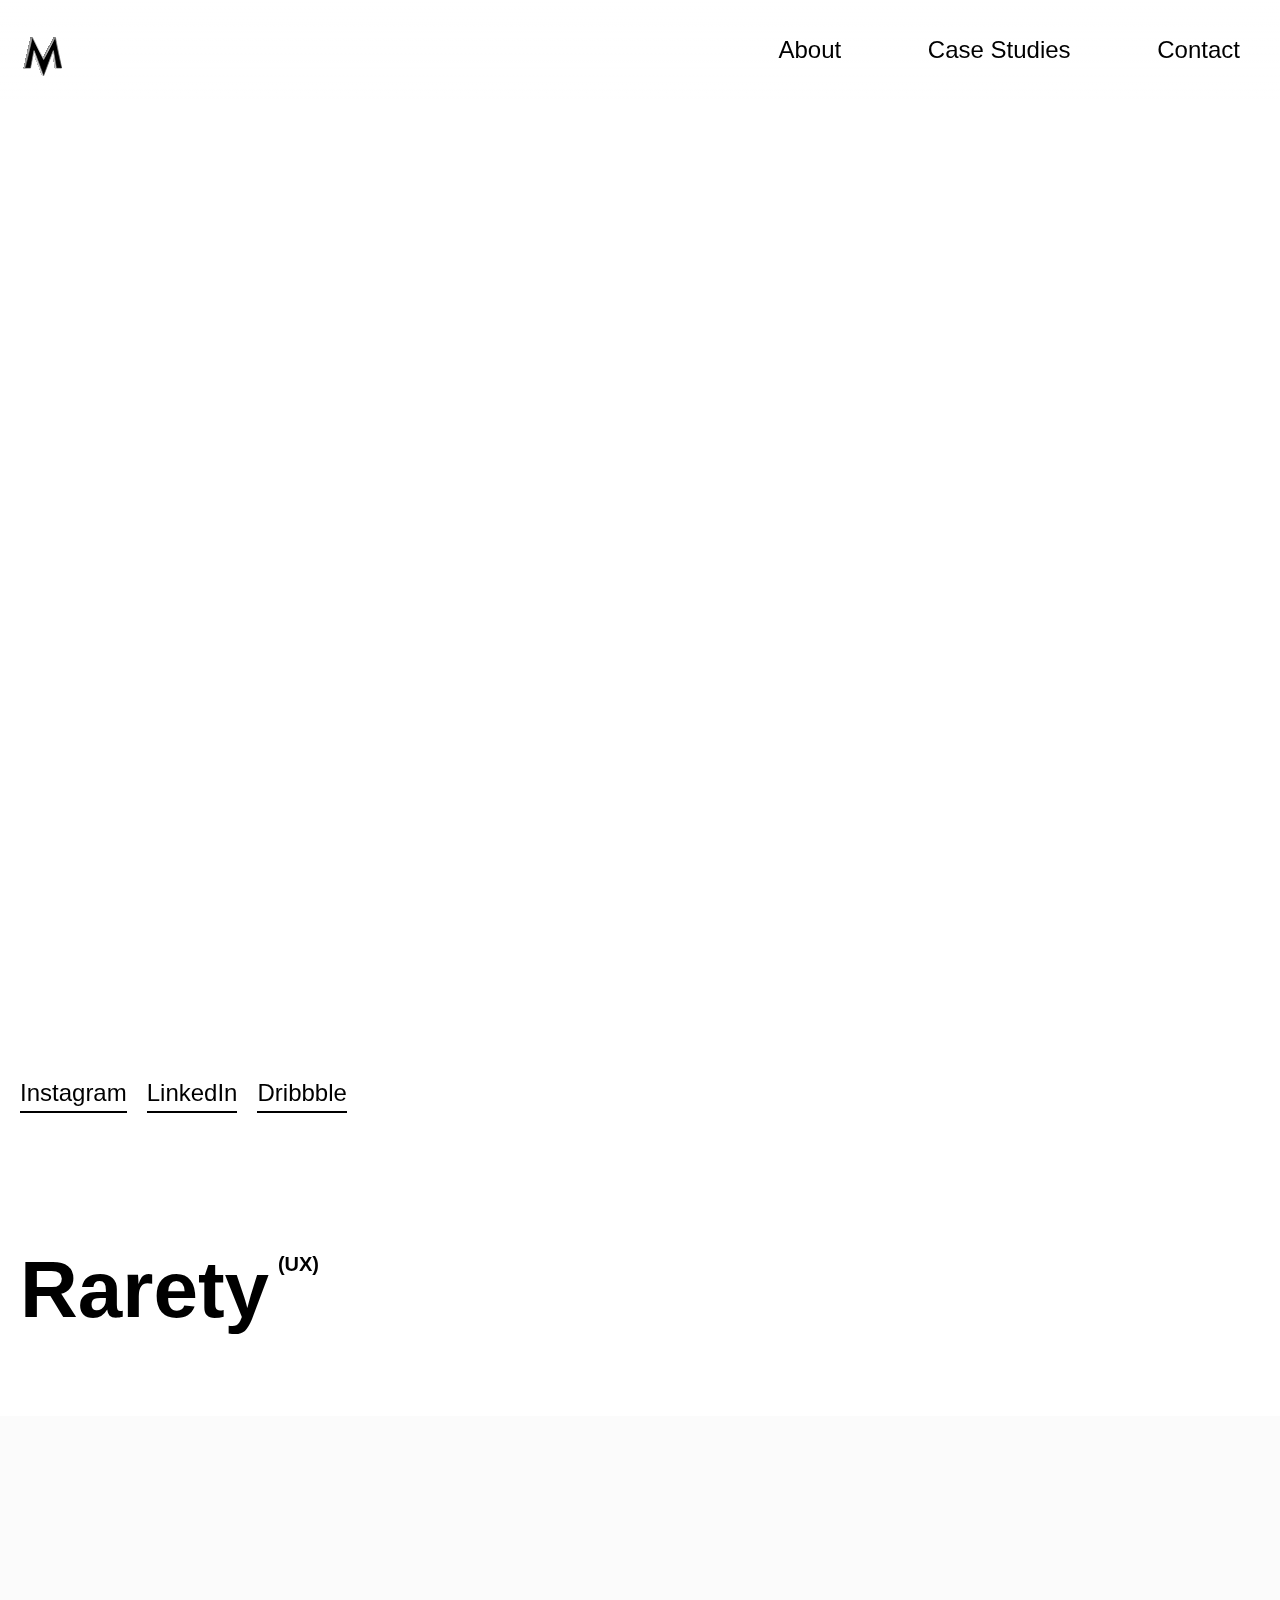
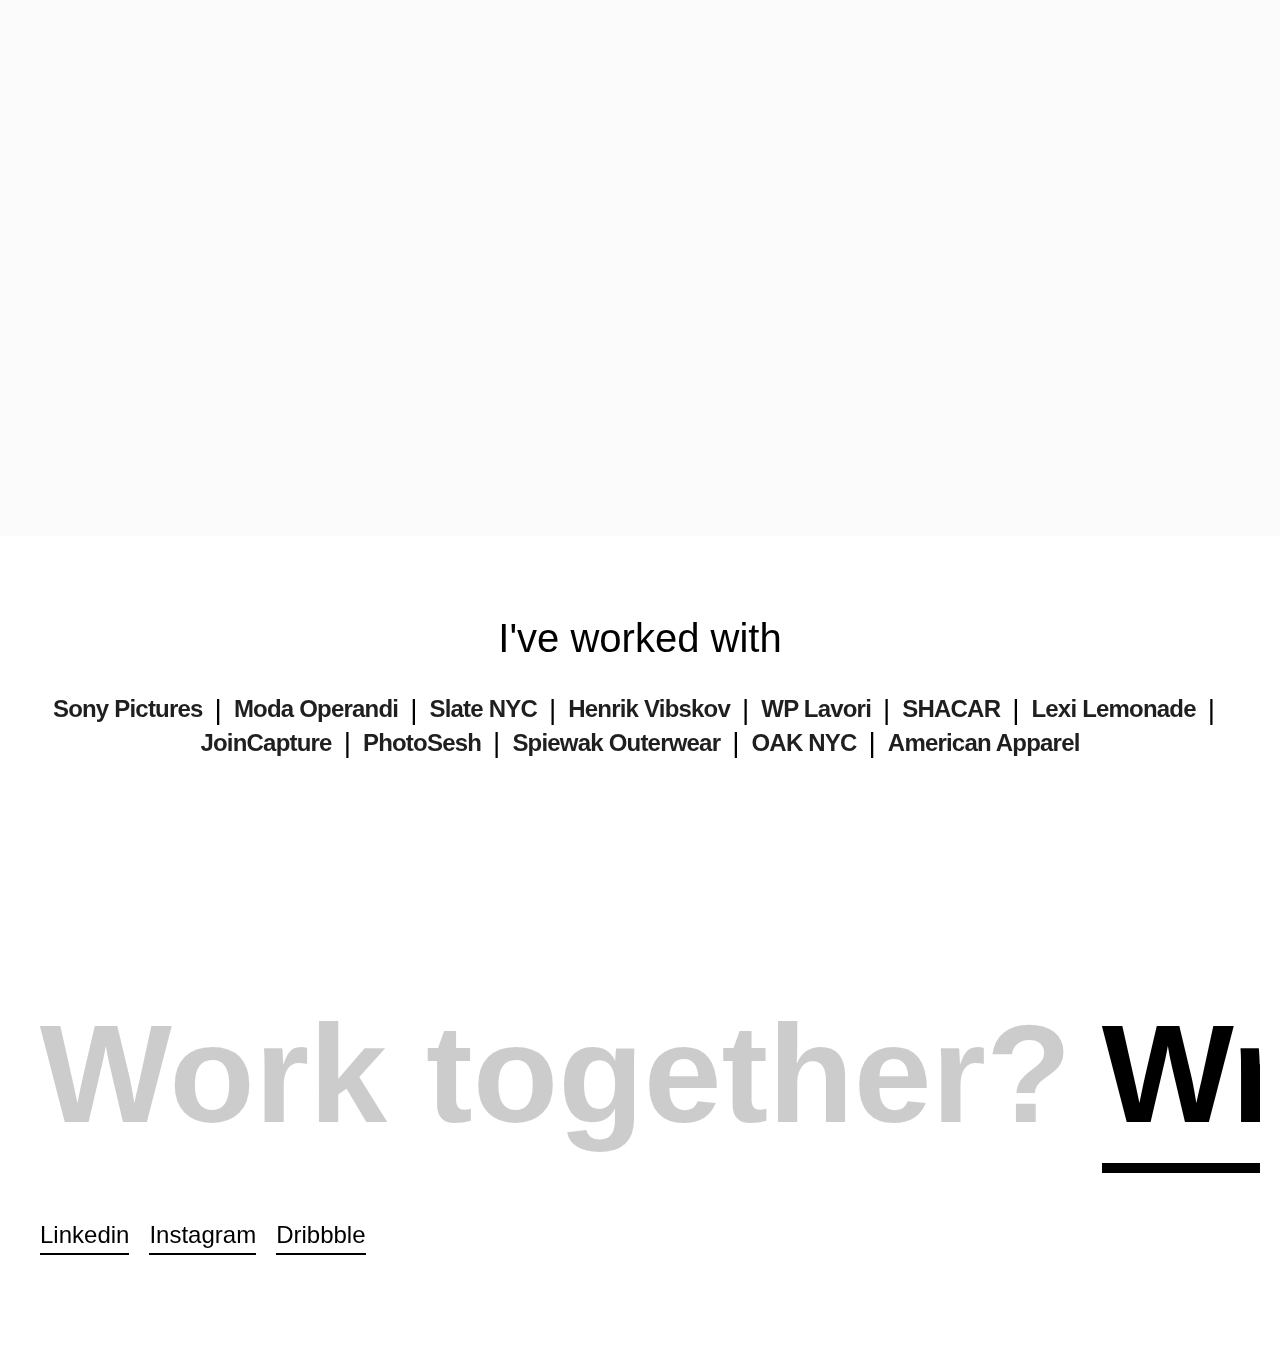
==== commit 37ece86e: "lotta shit" ====
--- a/index.html
+++ b/index.html
@@ -37,11 +37,11 @@
         <a href="about.html" class="nav-link w-inline-block">
           <div class="nav-link-text">About</div><img src="images/nav-arrow-black.svg" alt="" class="nav-arrow">
         </a>
+        <a href="case-studies/rarety.html" aria-current="page" class="nav-link w-inline-block w--current">
+          <div class="nav-link-text">Case Studies</div><img src="images/nav-arrow-black.svg" alt="" class="nav-arrow">
+        </a>
         <a href="contact.html" aria-current="page" class="nav-link w-inline-block w--current">
           <div class="nav-link-text">Contact</div><img src="images/nav-arrow-black.svg" alt="" class="nav-arrow">
-        </a>
-        <a href="case-studies/rarety.html" aria-current="page" class="nav-link w-inline-block w--current">
-          <div class="nav-link-text">Case Studies</div><img src="images/nav-arrow-black.svg" alt="" class="nav-arrow">
         </a>
       </nav>
       <div class="menu-button w-nav-button"><img src="images/menu-icon-black.svg" loading="lazy" alt=""></div>
@@ -151,7 +151,7 @@
   </div>
   <div class="section">
     <div class="container">
-          <h5 style="text-align: center; margin: 1.9rem auto; font-weight: 500;">I've worked with</h5>
+          <h4 style="text-align: center; margin: 1.9rem auto; font-weight: 500;">I've worked with</h4>
       <!-- NOTE: make divider even as viewport dimensions change. maybe group dividers and names? -->
       <!-- old shit: <h5 data-w-id="de92693f-5cd7-2490-e574-5df6f86f626e"> -->
         <div class="client-container">
--- a/css/index.css
+++ b/css/index.css
@@ -44,6 +44,51 @@
     rotateZ(0) skew(0, 0);
 }
 
+/* HEaDING STUFF */
+hr {
+  height: 1px;
+  width: 100%;
+  max-width: 450px;
+  border: 0;
+  background: #000000;
+}
+
+.heading-group {
+  display: flex;
+  flex-direction: column;
+  max-width: 900px;
+  margin: 5rem 0;
+}
+
+.heading-group p {
+  font-family: Manrope;
+  font-style: normal;
+  font-weight: 300;
+  line-height: 139%;
+  letter-spacing: 0.01em;
+}
+
+.right {
+  justify-content: flex-end;
+  text-align: right;
+  margin-left: auto;
+  margin-right: 0;
+}
+
+.left {
+  justify-content: flex-start;
+}
+
+.heading-group.left hr {
+  margin: 0 auto 2.75rem 0;
+}
+
+.heading-group.right hr {
+  margin: 0 0 2.75rem auto;
+}
+
+/* ANIMATION SLIDE IN */
+
 @media screen and (max-width: 767px) {
   .section-hero > .container {
     padding: 0 20px;
@@ -72,7 +117,7 @@
 
 /* RARETY CASE STUDY PAGE */
 
-.section.research {
+.center-blurb {
   display: flex;
   flex-direction: column;
   justify-content: center;
@@ -84,18 +129,19 @@
   padding: 2rem 3rem;
 }
 
-.section.research h3 {
+.center-blurb h3 {
   text-align: center;
   padding: 1rem 0 2rem;
   font-weight: 500;
 }
 
-.section.research p {
+.center-blurb p {
   font-weight: 400;
   max-width: 800px;
+  text-align: left;
 }
 
-.section.personas {
+.personas {
   display: flex;
   flex-direction: column;
   padding: 2rem;
@@ -109,9 +155,10 @@
 
 ul {
   list-style-type: "—   ";
+  margin: unset;
 }
 
-.section.personas p,
+.personas p,
 li {
   font-weight: 300;
   max-width: 800px;
@@ -120,20 +167,26 @@
 }
 
 li {
+  line-height: 142%;
   margin-bottom: 15px;
 }
 
-.section.personas h5 {
+.personas h5 {
   margin-top: 2.25rem;
   font-weight: 700;
   font-size: 1.25rem;
 }
 
-hr {
-  height: 1px;
-  width: 65%;
-  max-width: 350px;
-  border: 0;
-  background: #000000;
-  margin: 0 auto 2.75rem 0;
+/* artifacts */
+.artifacts-container {
+  width: 100%;
+  margin: 4rem 0;
 }
+
+.artifacts-container > img {
+  margin: 2rem 0;
+}
+
+.final {
+  padding-bottom: 65px;
+}
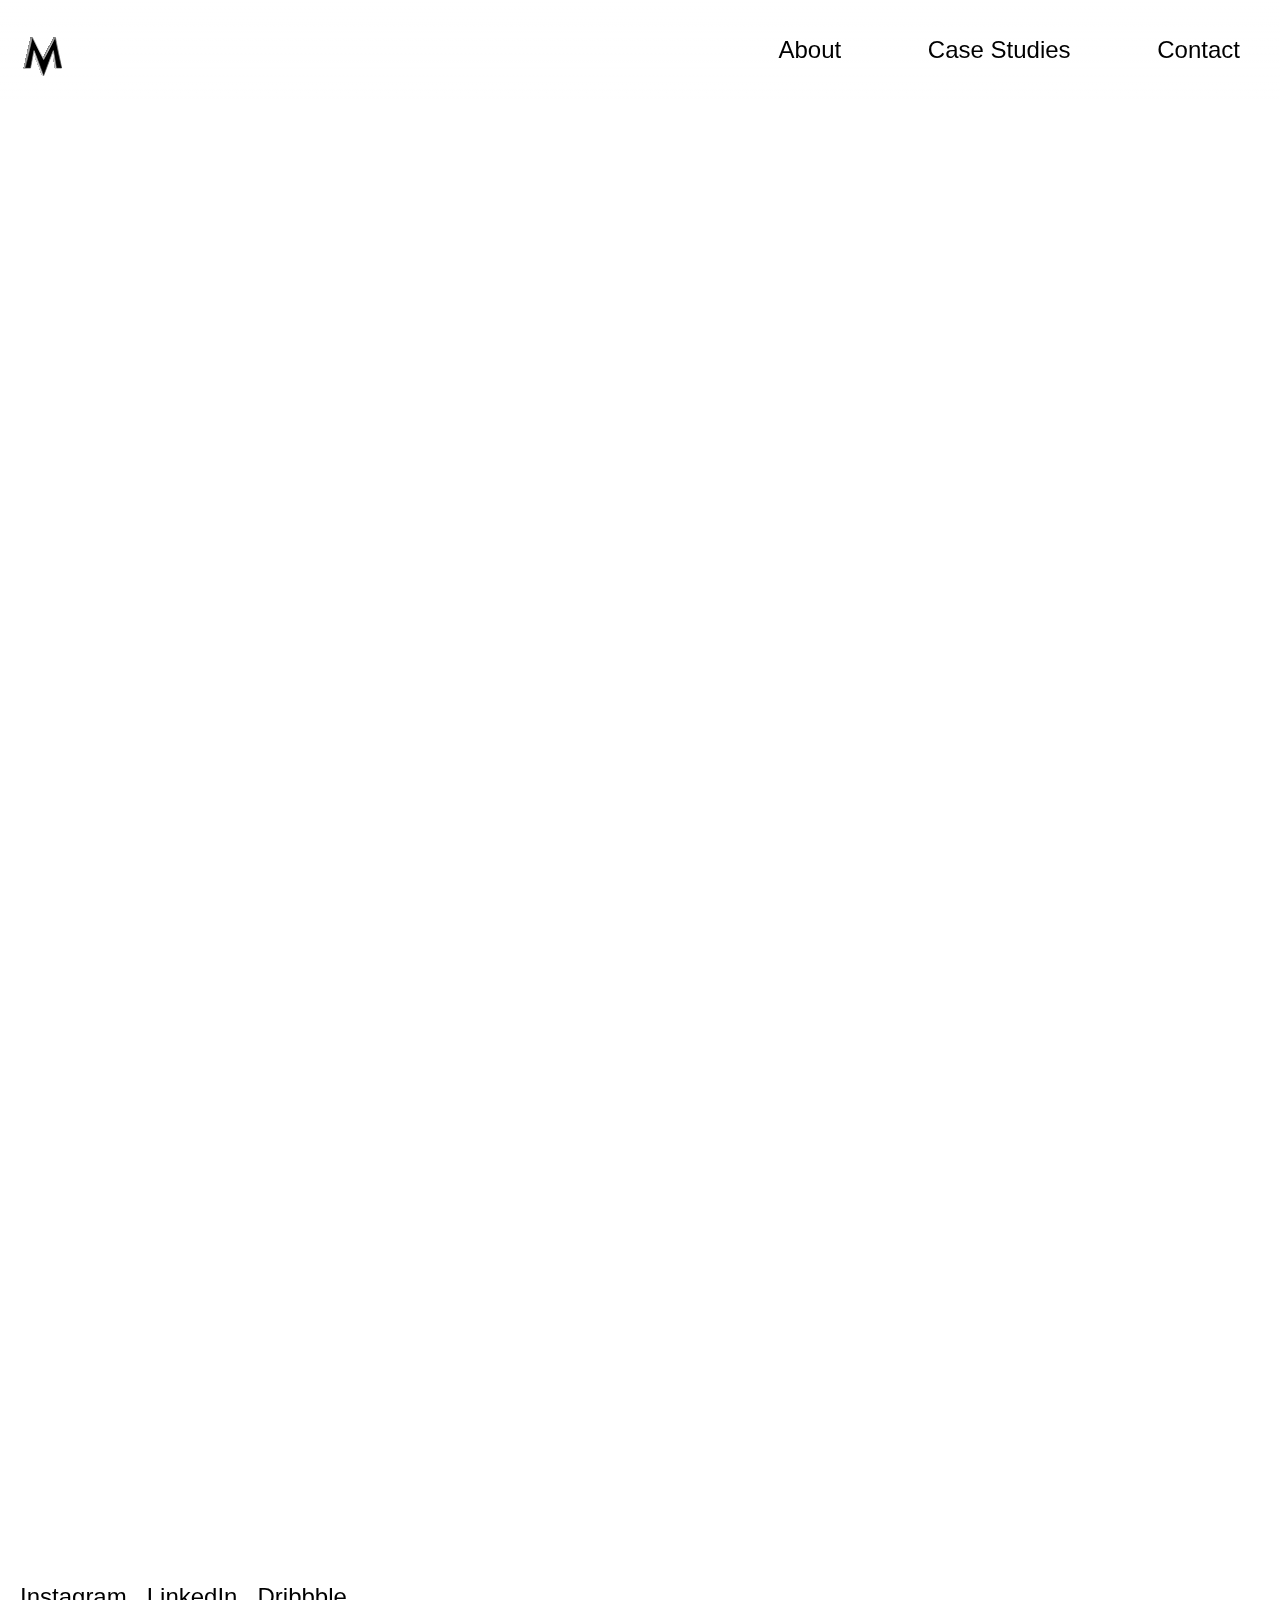
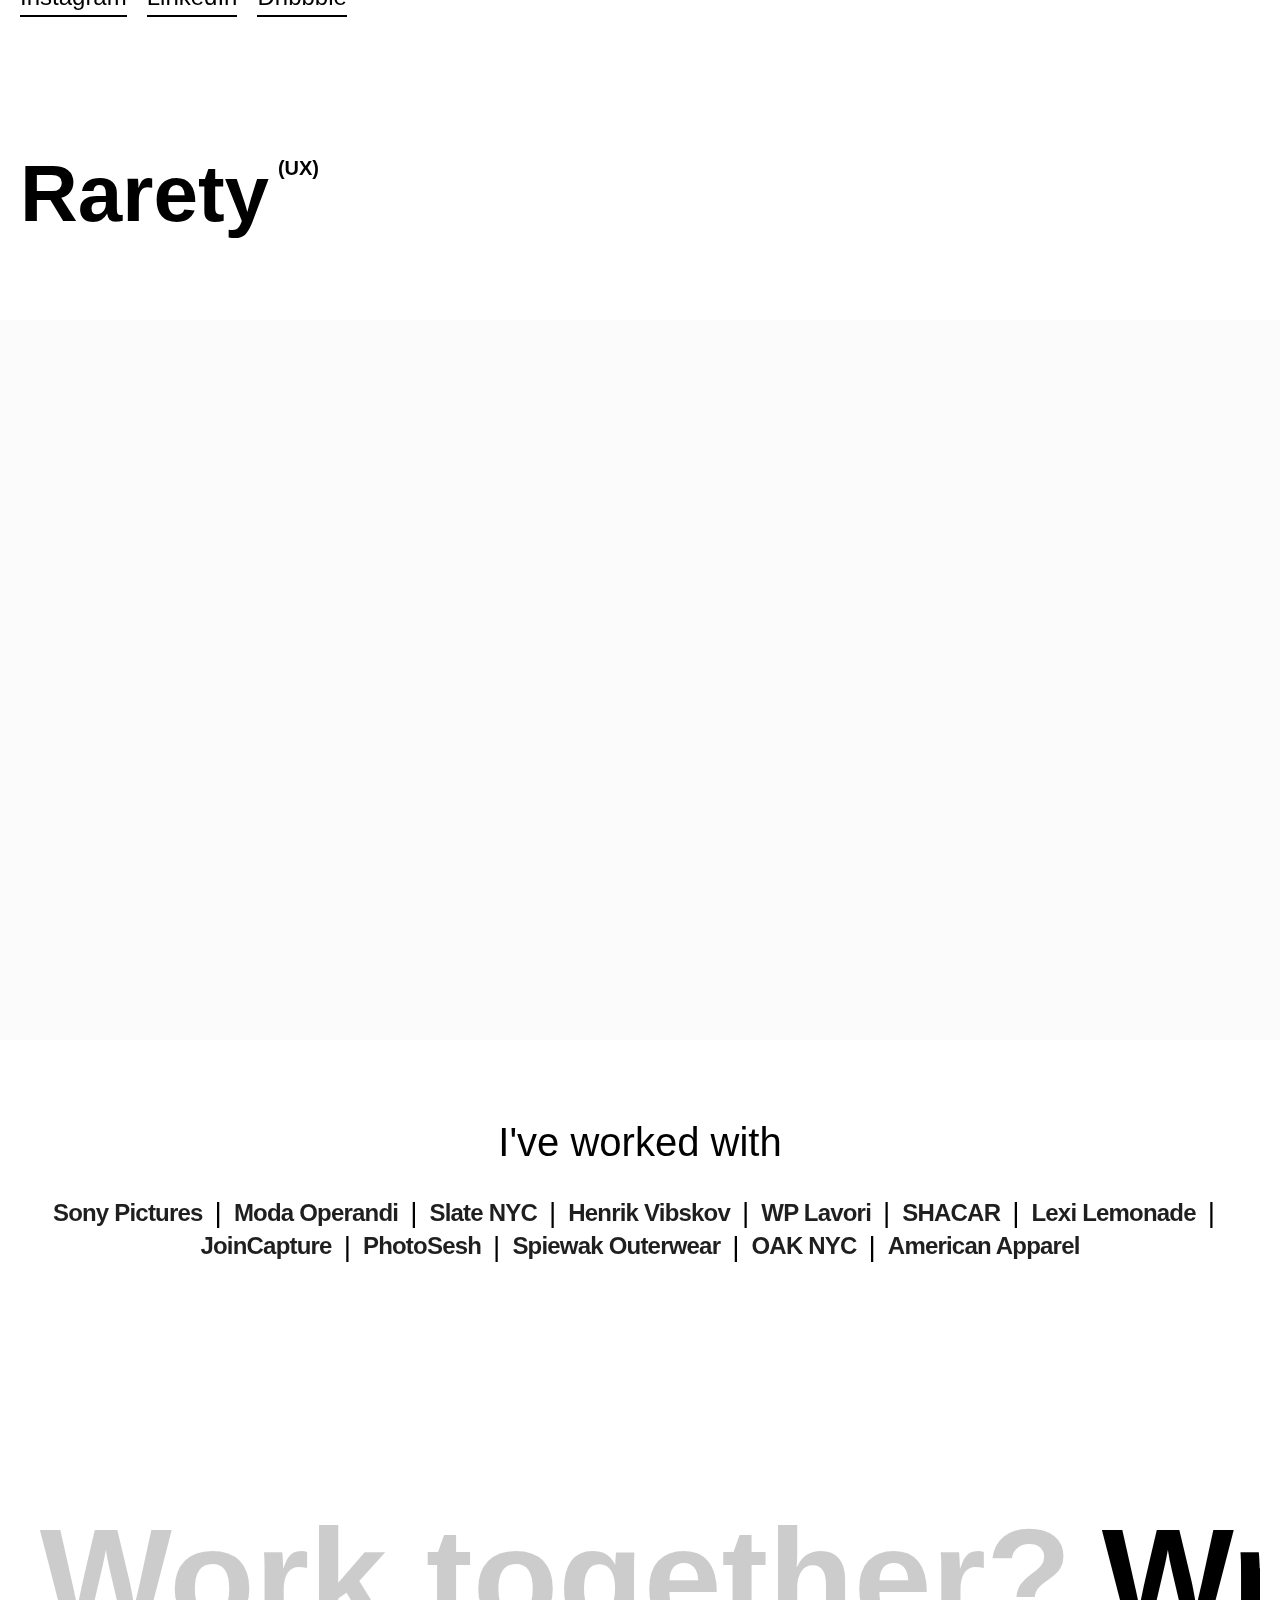
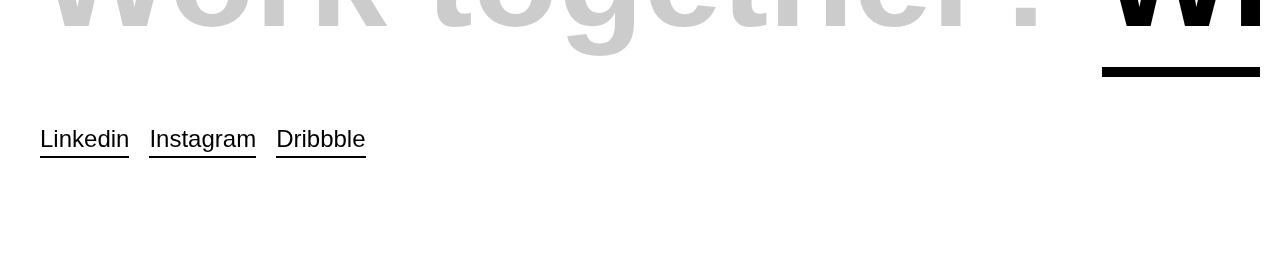
==== commit ac8661cd: "changes for pictures" ====
--- a/index.html
+++ b/index.html
@@ -62,7 +62,7 @@
                 <h1 class="hero-text">I&#x27;m Mrqs</h1>
               </div>
             </div>
-            <div class="hero-white-text"><img src="./images/IMG_3309-2.JPG" style="opacity:0;-webkit-transform:translate3d(20%, 0, 0) scale3d(1, 1, 1) rotateX(0) rotateY(0) rotateZ(0) skew(0, 0);-moz-transform:translate3d(20%, 0, 0) scale3d(1, 1, 1) rotateX(0) rotateY(0) rotateZ(0) skew(0, 0);-ms-transform:translate3d(20%, 0, 0) scale3d(1, 1, 1) rotateX(0) rotateY(0) rotateZ(0) skew(0, 0);transform:translate3d(20%, 0, 0) scale3d(1, 1, 1) rotateX(0) rotateY(0) rotateZ(0) skew(0, 0)" sizes="(max-width: 479px) 92vw, (max-width: 767px) 95vw, (max-width: 1279px) 96vw, (max-width: 1439px) 1240px, 1400px" srcset="./images/IMG_3309-2-p-1080.jpeg 1080w, ./images/IMG_3309-2-p-1600.jpeg 1600w, ./images/IMG_3309-2-p-2000.jpeg 2000w, ./images/IMG_3309-2.JPG 2400w" alt="" class="hero-picture" />
+            <div class="hero-white-text"><img src="./images/artworkme.png" style="opacity:0;-webkit-transform:translate3d(20%, 0, 0) scale3d(1, 1, 1) rotateX(0) rotateY(0) rotateZ(0) skew(0, 0);-moz-transform:translate3d(20%, 0, 0) scale3d(1, 1, 1) rotateX(0) rotateY(0) rotateZ(0) skew(0, 0);-ms-transform:translate3d(20%, 0, 0) scale3d(1, 1, 1) rotateX(0) rotateY(0) rotateZ(0) skew(0, 0);transform:translate3d(20%, 0, 0) scale3d(1, 1, 1) rotateX(0) rotateY(0) rotateZ(0) skew(0, 0)" sizes="(max-width: 479px) 92vw, (max-width: 767px) 95vw, (max-width: 1279px) 96vw, (max-width: 1439px) 1240px, 1400px" alt="" class="hero-picture" />
               <div style="opacity:0;-webkit-transform:translate3d(0, 30%, 0) scale3d(1, 1, 1) rotateX(0) rotateY(0) rotateZ(0) skew(0, 0);-moz-transform:translate3d(0, 30%, 0) scale3d(1, 1, 1) rotateX(0) rotateY(0) rotateZ(0) skew(0, 0);-ms-transform:translate3d(0, 30%, 0) scale3d(1, 1, 1) rotateX(0) rotateY(0) rotateZ(0) skew(0, 0);transform:translate3d(0, 30%, 0) scale3d(1, 1, 1) rotateX(0) rotateY(0) rotateZ(0) skew(0, 0)" class="hero-text-content">
                 <h1 class="hero-text white-text">I&#x27;m Mrqs</h1>
               </div>
--- a/css/mrqss-superb-project.webflow.css
+++ b/css/mrqss-superb-project.webflow.css
@@ -923,7 +923,7 @@
   width: 530px;
   height: 200%;
   max-width: 140%;
-  background-image: url("../images/ezgif.com-optimize.gif");
+  background-image: url("https://media.giphy.com/media/VLBg5mRQVEiI/giphy.gif");
   background-position: 50% 50%;
   background-size: cover;
   opacity: 0;
--- a/css/index.css
+++ b/css/index.css
@@ -177,6 +177,13 @@
   font-size: 1.25rem;
 }
 
+.gif {
+  display: flex;
+  max-width: 400px;
+  margin: 1rem auto 3rem auto;
+  border: 1px solid #59575a;
+}
+
 /* artifacts */
 .artifacts-container {
   width: 100%;
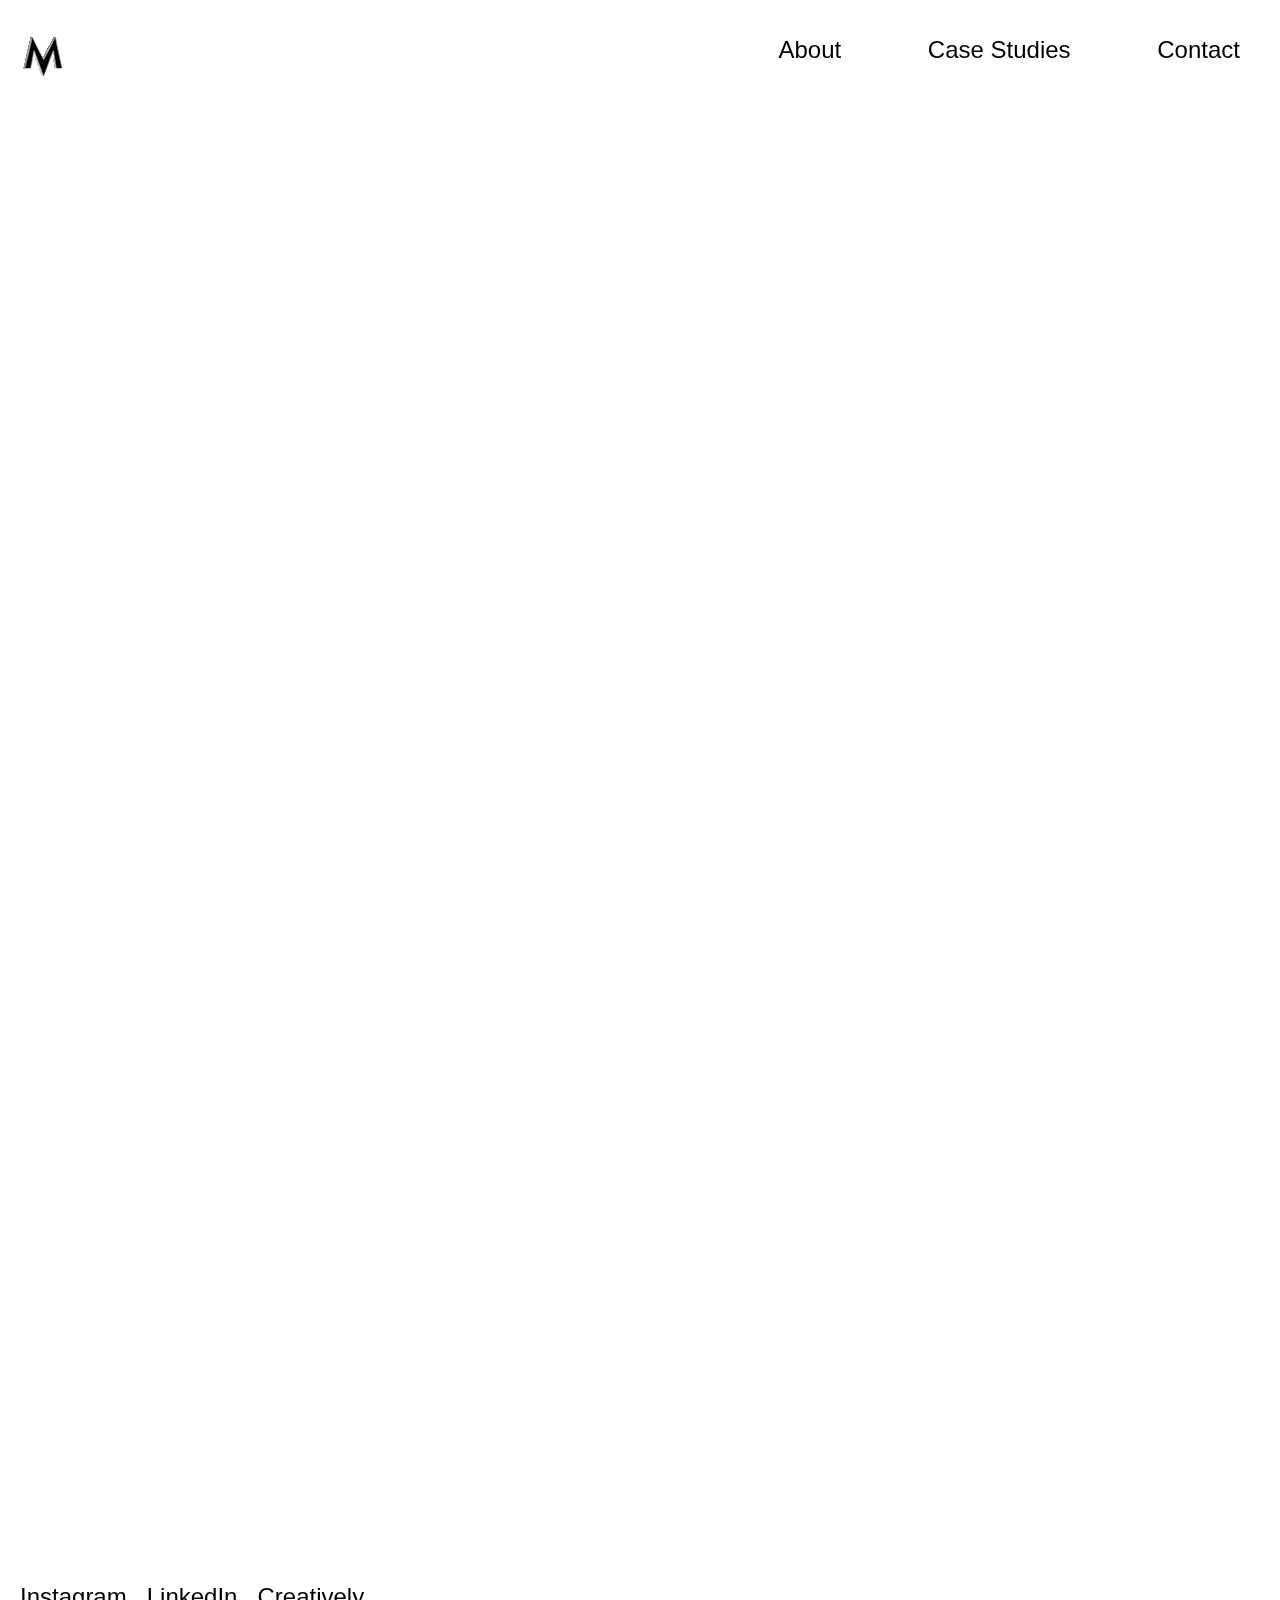
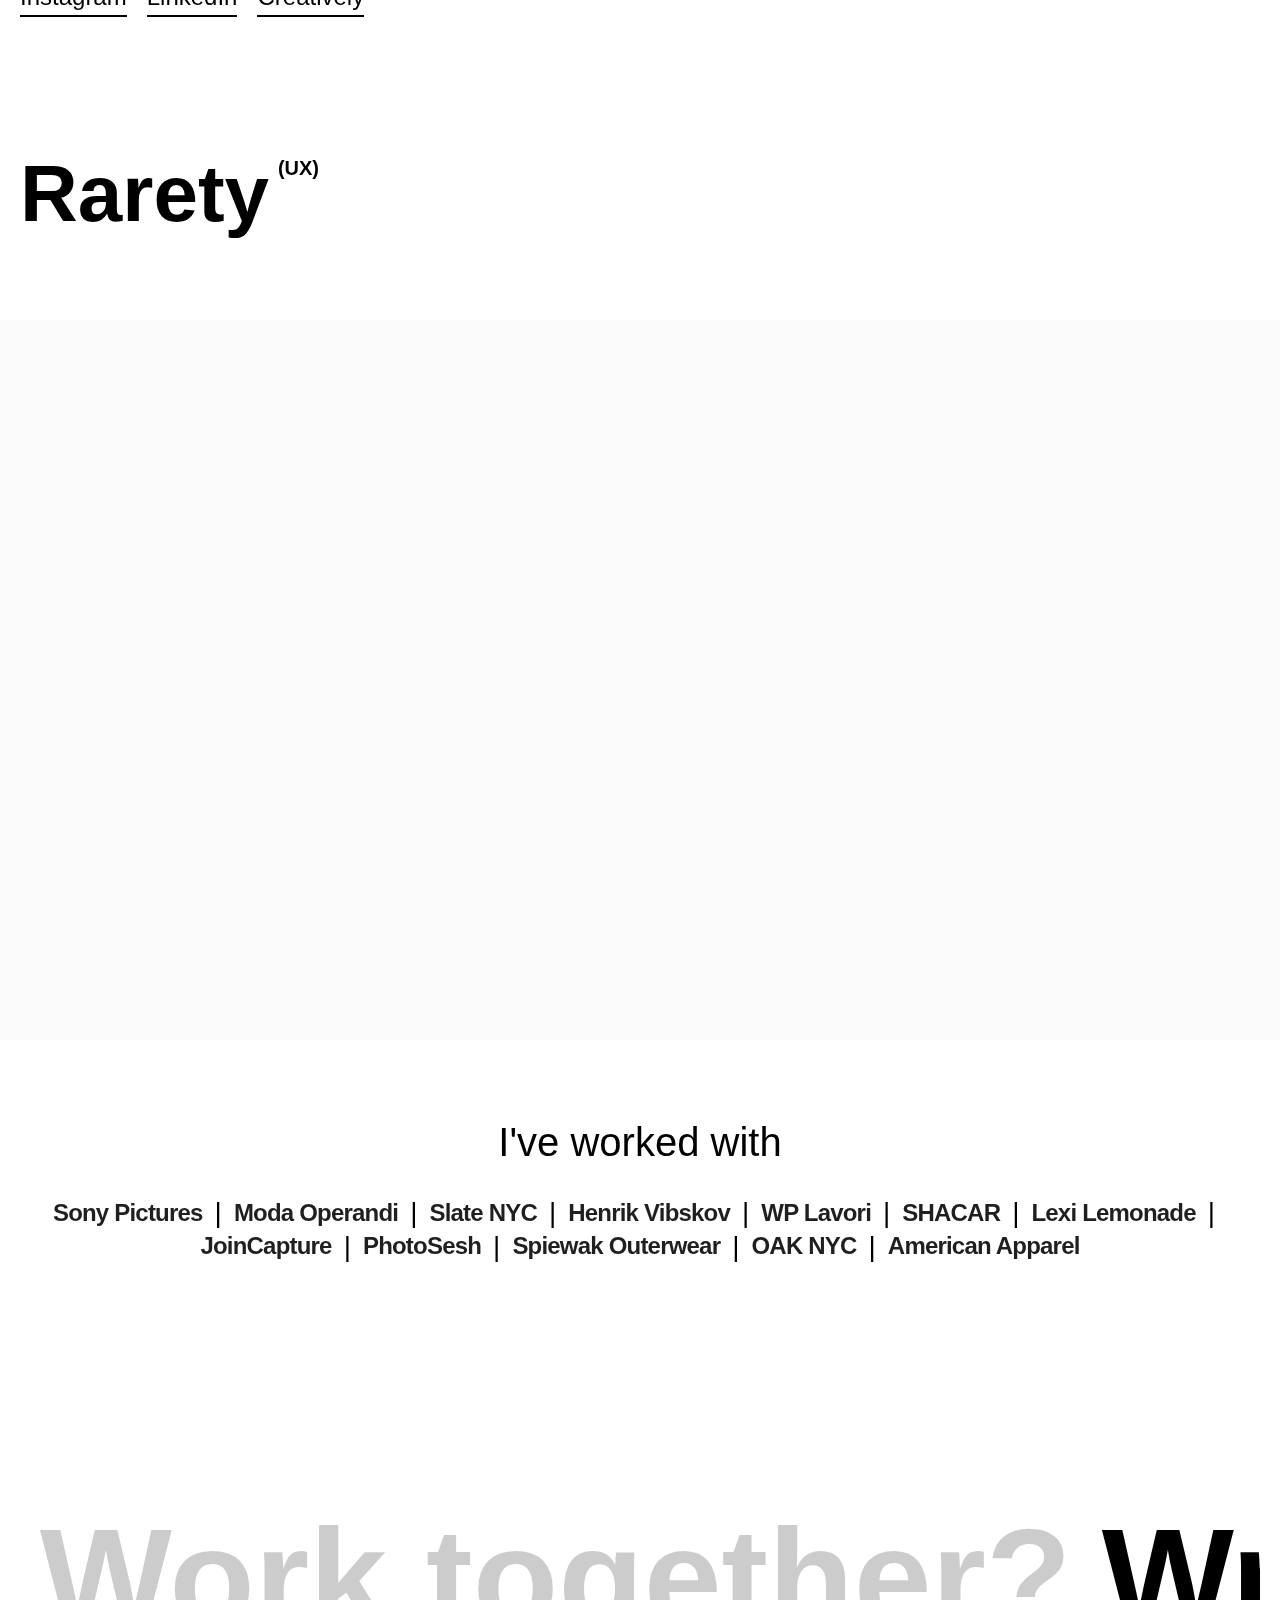
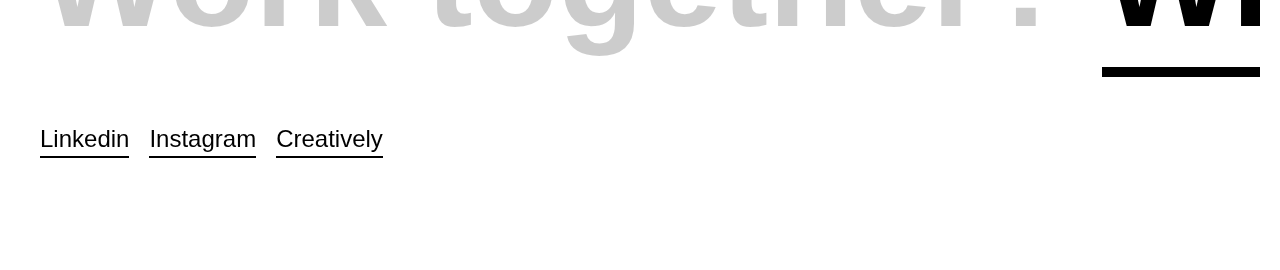
==== commit 27e2e14c: "changed dribbble link to creatively. changed hello in index to capital H" ====
--- a/index.html
+++ b/index.html
@@ -52,7 +52,7 @@
   <div data-w-id="c50d35a4-afc5-52b4-4df2-051165d5d057" class="section-hero">
     <div class="container">
       <div style="opacity:0;-webkit-transform:translate3d(0, 40%, 0) scale3d(1, 1, 1) rotateX(0) rotateY(0) rotateZ(0) skew(0, 0);-moz-transform:translate3d(0, 40%, 0) scale3d(1, 1, 1) rotateX(0) rotateY(0) rotateZ(0) skew(0, 0);-ms-transform:translate3d(0, 40%, 0) scale3d(1, 1, 1) rotateX(0) rotateY(0) rotateZ(0) skew(0, 0);transform:translate3d(0, 40%, 0) scale3d(1, 1, 1) rotateX(0) rotateY(0) rotateZ(0) skew(0, 0)" class="hero-hello-text">
-        <h1 class="hero-text">hello</h1>
+        <h1 class="hero-text">Hello</h1>
       </div>
       <div class="hero-text-container">
         <div class="w-layout-grid hero-grid">
@@ -94,8 +94,8 @@
             </a>
           </div>
           <div class="margin-right-20 social-link">
-            <a data-w-id="4ec821fc-24b1-ae8c-c6b8-790c1a67a126" href="https://dribbble.com/mwhaley7" target="_blank" class="link w-inline-block link-underline-animation">
-              <div>Dribbble</div>
+            <a data-w-id="4ec821fc-24b1-ae8c-c6b8-790c1a67a126" href="https://creatively.life/Mrqs.jpeg" target="_blank" class="link w-inline-block link-underline-animation">
+              <div>Creatively</div>
               <div class="link-underline underline-custom"></div>
             </a>
           </div>
@@ -250,8 +250,8 @@
             <div>Instagram</div>
             <div class="link-underline"></div>
           </a>
-          <a data-w-id="99bc6bd0-837d-9882-425d-1889465cdbc3" href="https://dribbble.com/mwhaley7" target="_blank" class="link link-margin w-inline-block">
-            <div>Dribbble</div>
+          <a data-w-id="99bc6bd0-837d-9882-425d-1889465cdbc3" href="https://creatively.life/Mrqs.jpeg" target="_blank" class="link link-margin w-inline-block">
+            <div>Creatively</div>
             <div class="link-underline"></div>
           </a>
         </div>
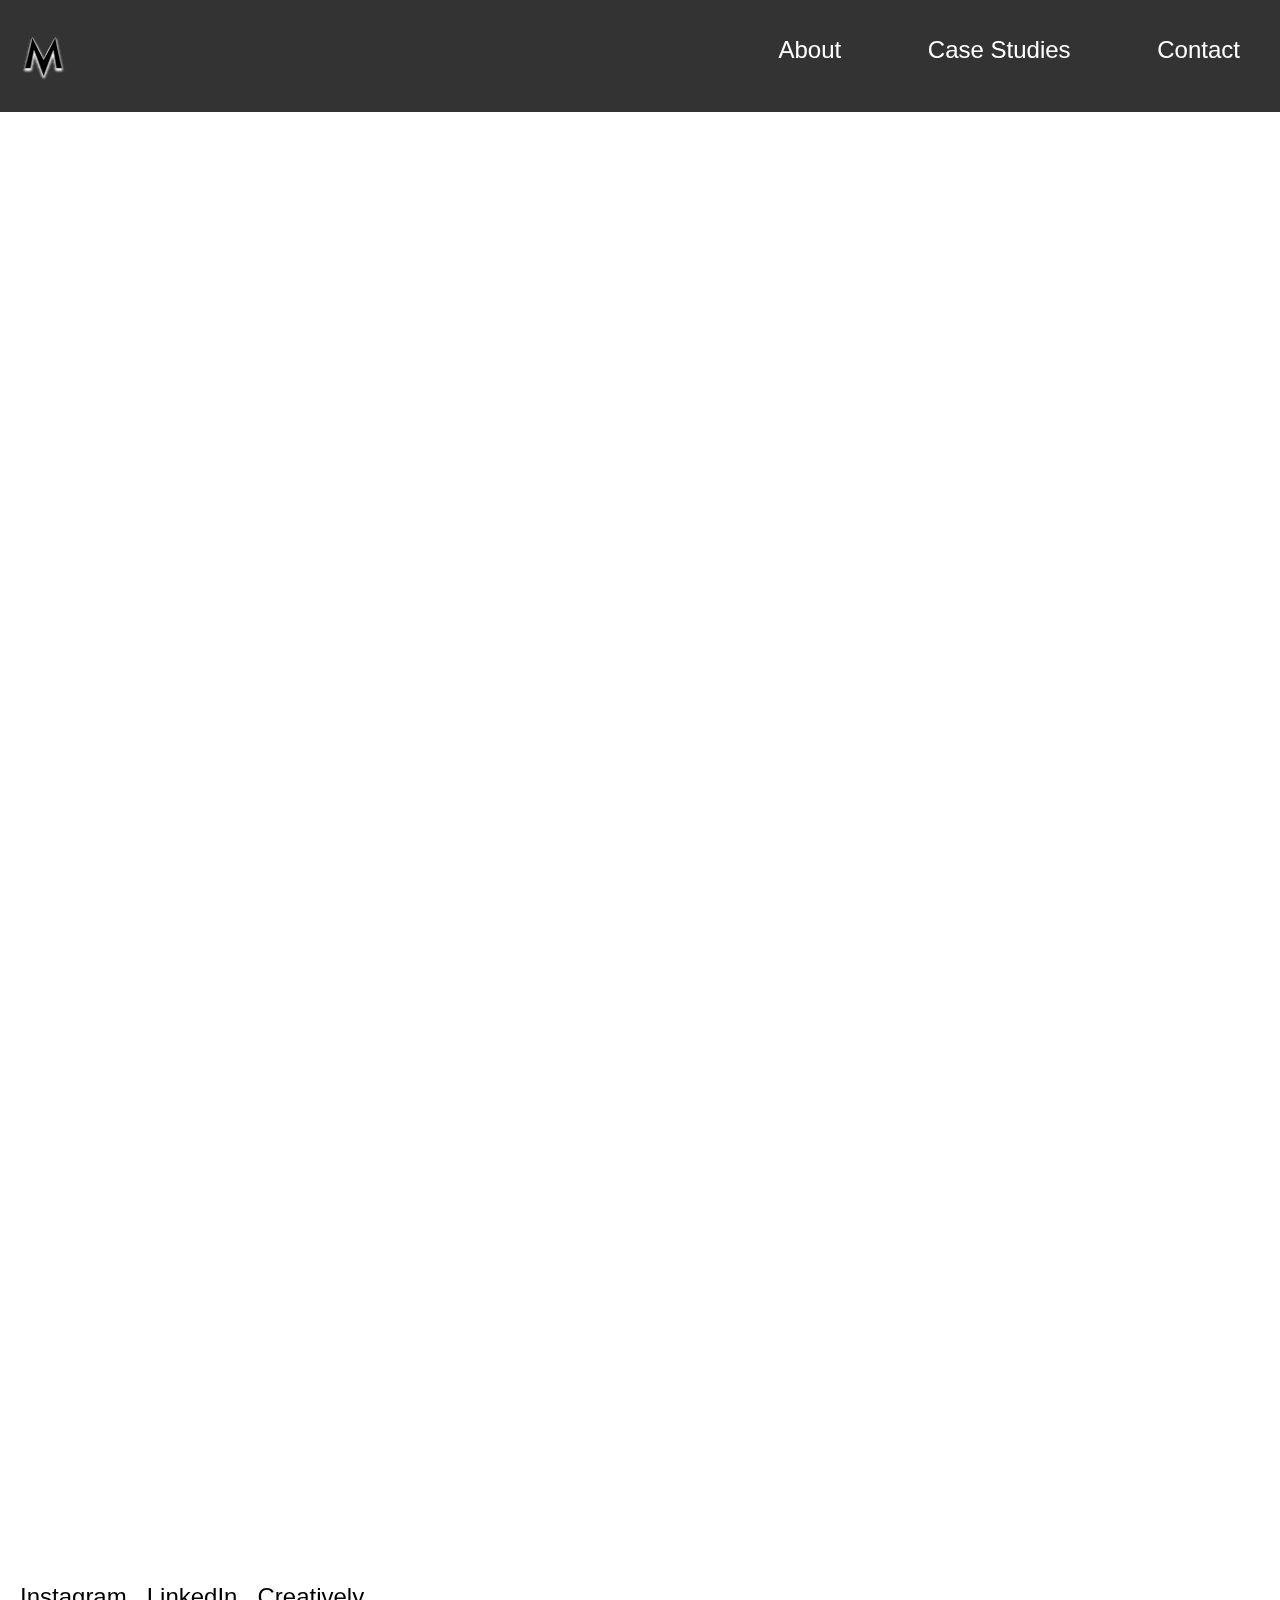
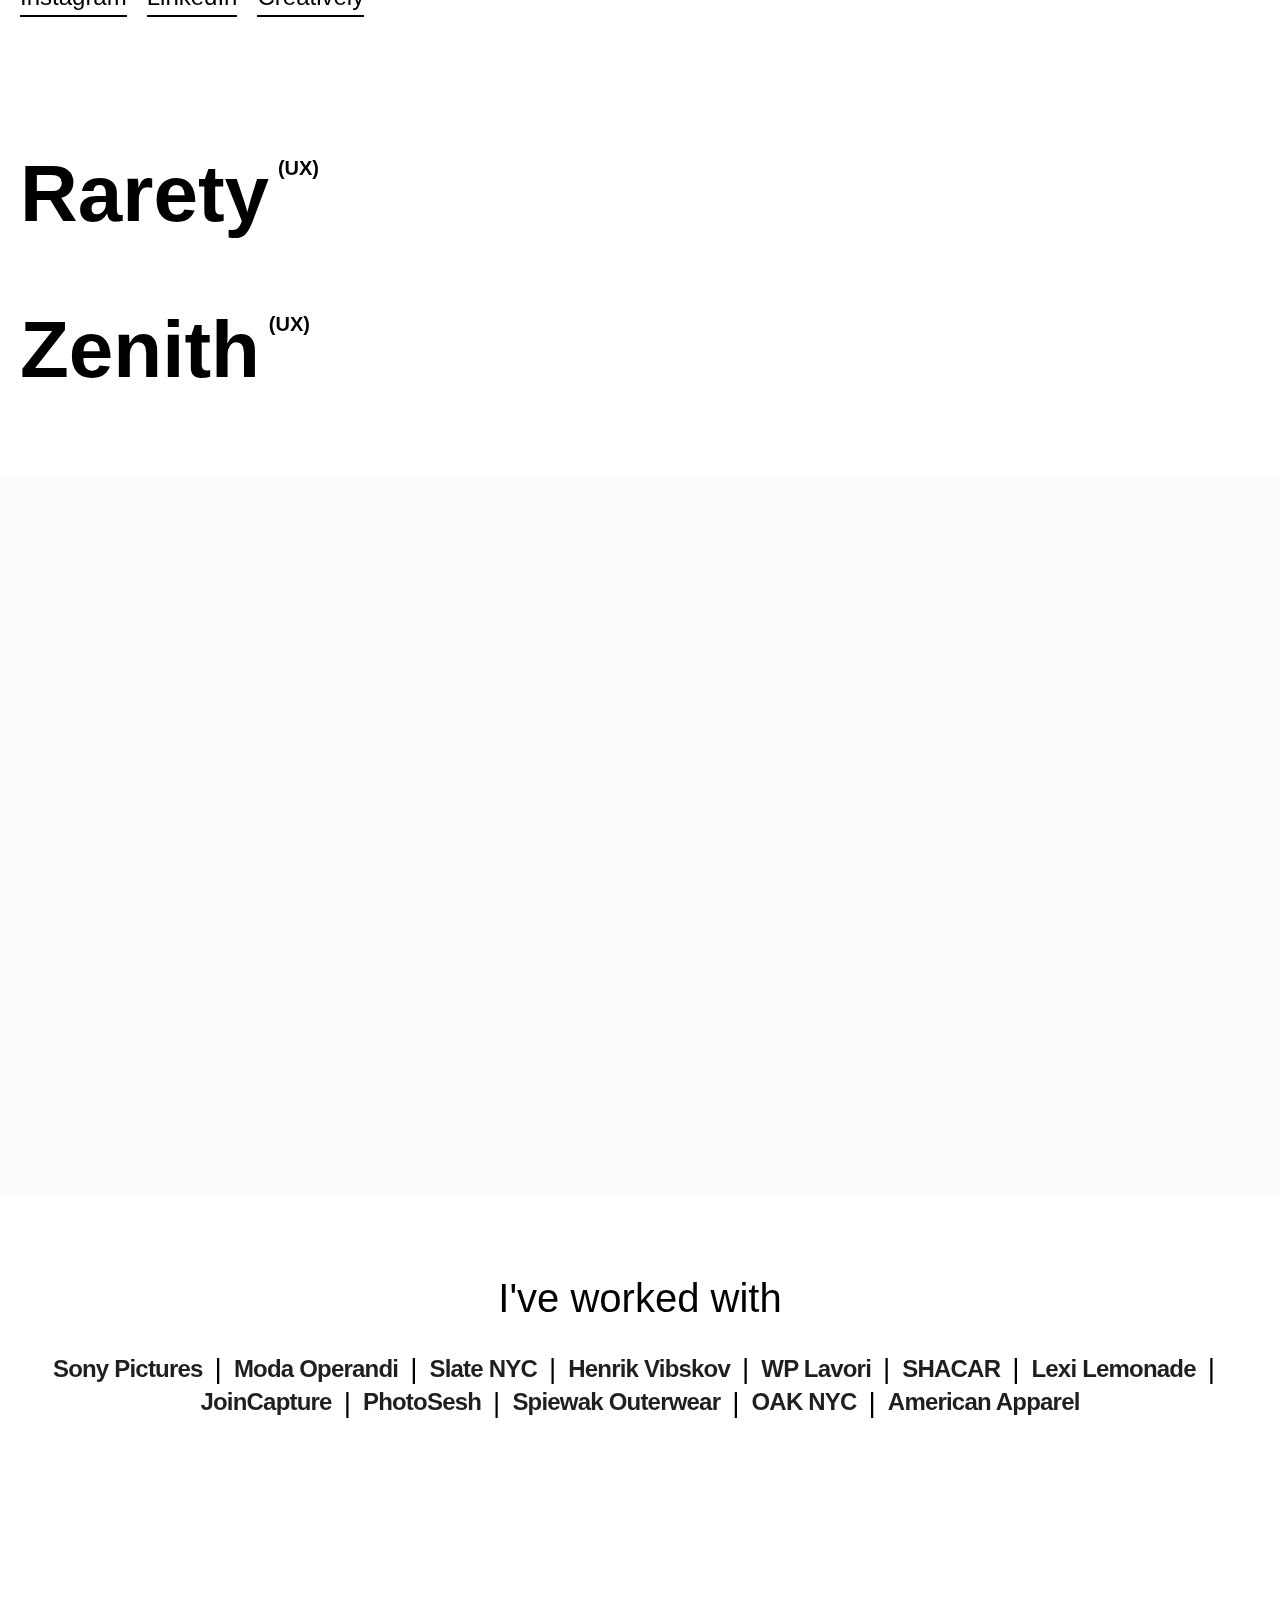
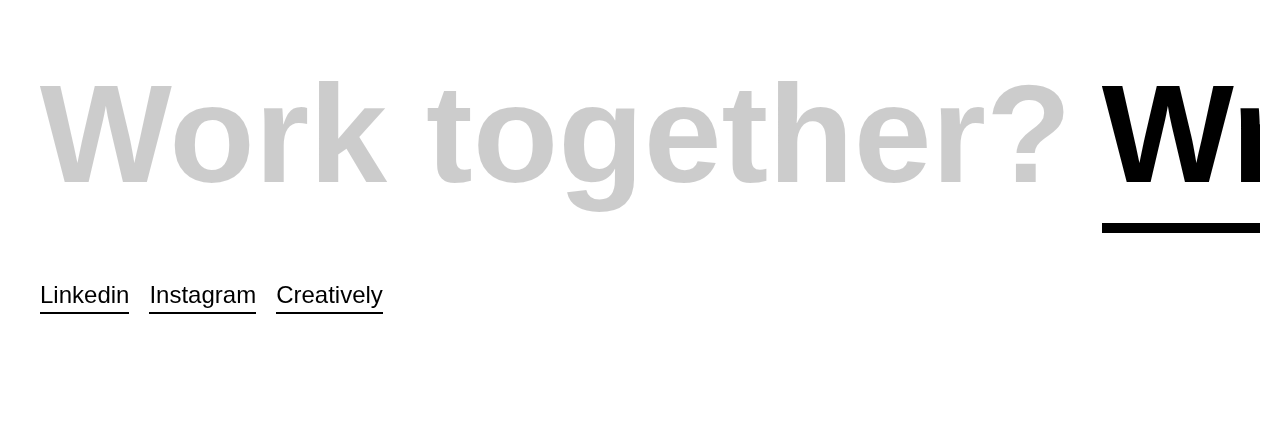
==== commit 658237c8: "add zenith case study. fix style issues w pics in case studies. fix nav style color issues." ====
--- a/index.html
+++ b/index.html
@@ -33,7 +33,7 @@
     <div class="container nav-container w-container">
       <a href="./index.html" aria-current="page" class="brand w-nav-brand w--current"><img src="./images/logo_icon.svg"
           alt="" class="nav-logo"></a>
-      <nav role="navigation" class="nav-menu w-nav-menu">
+      <nav role="navigation" class="nav-menu black w-nav-menu">
         <a href="about.html" class="nav-link w-inline-block">
           <div class="nav-link-text">About</div><img src="images/nav-arrow-black.svg" alt="" class="nav-arrow">
         </a>
@@ -44,7 +44,7 @@
           <div class="nav-link-text">Contact</div><img src="images/nav-arrow-black.svg" alt="" class="nav-arrow">
         </a>
       </nav>
-      <div class="menu-button w-nav-button"><img src="images/menu-icon-black.svg" loading="lazy" alt=""></div>
+      <div class="menu-button w-nav-button"><img src="images/menu-icon-white.svg" loading="lazy" alt=""></div>
     </div>
     <div class="nav-bg-white"></div>
   </div>
@@ -129,6 +129,27 @@
                 </div>
               </a>
             </div>
+
+            <div role="listitem" class="project-collection-item w-dyn-item">
+              <a href="/case-studies/zenith.html" class="project-item w-inline-block">
+                <div style="background-color: rgb(143, 174, 179); opacity: 0;" class="project-bg-color"></div>
+            
+                <h2 class="project-item-title"
+                  style="color: rgb(0, 0, 0); opacity: 1; transform: translate3d(0px, 0px, 0px) scale3d(1, 1, 1) rotateX(0deg) rotateY(0deg) rotateZ(0deg) skew(0deg, 0deg); transform-style: preserve-3d;">
+                  Zenith</h2><img
+                  src="https://uploads-ssl.webflow.com/605ba11a3c65b4b56b34ab37/605ba11a3c65b4748e34ab9e_the-creative-exchange.jpg"
+                  alt="" class="project-item-image"
+                  style="will-change: transform; transform: translate3d(29.413vw, 99.99vh, 0px) scale3d(1, 1, 1) rotateX(0deg) rotateY(0deg) rotateZ(0deg) skew(0deg, 0deg); transform-style: preserve-3d;"><img
+                  src="https://uploads-ssl.webflow.com/605ba1193c65b44e9f34ab13/605ba11a3c65b4cf1f34ab4f_right-white-arrow.svg"
+                  alt="" class="project-item-arrow"
+                  style="transform: translate3d(-10px, 0px, 0px) scale3d(1, 1, 1) rotateX(0deg) rotateY(0deg) rotateZ(0deg) skew(0deg, 0deg); transform-style: preserve-3d;">
+            
+                <div class="category-acronym"
+                  style="opacity: 1; transform: translate3d(0px, 0px, 0px) scale3d(1, 1, 1) rotateX(0deg) rotateY(0deg) rotateZ(0deg) skew(0deg, 0deg); transform-style: preserve-3d;">
+                  <div>(UX)</div>
+                </div>
+              </a>
+            </div>
         </div>
       </div>
     </div>
--- a/css/webflow.css
+++ b/css/webflow.css
@@ -1,13 +1,14 @@
 @font-face {
-  font-family: 'webflow-icons';
-  src: url("[data-uri]") format('truetype');
+  font-family: "webflow-icons";
+  src: url("[data-uri]")
+    format("truetype");
   font-weight: normal;
   font-style: normal;
 }
 [class^="w-icon-"],
 [class*=" w-icon-"] {
   /* use !important to prevent issues with browser extensions that change fonts */
-  font-family: 'webflow-icons' !important;
+  font-family: "webflow-icons" !important;
   speak: none;
   font-style: normal;
   font-weight: normal;
@@ -87,7 +88,7 @@
 .w-button {
   display: inline-block;
   padding: 9px 15px;
-  background-color: #3898EC;
+  background-color: #3898ec;
   color: white;
   border: 0;
   line-height: inherit;
@@ -137,7 +138,7 @@
   background-attachment: scroll;
   background-color: transparent;
   box-shadow: none;
-  opacity: 1.0;
+  opacity: 1;
   transform: none;
   transition: none;
   direction: ltr;
@@ -173,12 +174,12 @@
   right: 12px !important;
   bottom: 12px !important;
   left: auto !important;
-  color: #AAADB0 !important;
+  color: #aaadb0 !important;
   background-color: #fff !important;
   border-radius: 3px !important;
   padding: 6px 8px 6px 6px !important;
   font-size: 12px !important;
-  opacity: 1.0 !important;
+  opacity: 1 !important;
   line-height: 14px !important;
   text-decoration: none !important;
   transform: none !important;
@@ -242,7 +243,7 @@
 blockquote {
   margin: 0 0 10px 0;
   padding: 10px 20px;
-  border-left: 5px solid #E2E2E2;
+  border-left: 5px solid #e2e2e2;
   font-size: 18px;
   line-height: 22px;
 }
@@ -355,7 +356,7 @@
 }
 .w-input:focus,
 .w-select:focus {
-  border-color: #3898EC;
+  border-color: #3898ec;
   outline: 0;
 }
 .w-input[disabled],
@@ -1172,7 +1173,8 @@
   bottom: 0;
   left: 0;
   color: #fff;
-  font-family: "Helvetica Neue", Helvetica, Ubuntu, "Segoe UI", Verdana, sans-serif;
+  font-family: "Helvetica Neue", Helvetica, Ubuntu, "Segoe UI", Verdana,
+    sans-serif;
   font-size: 17px;
   line-height: 1.2;
   font-weight: 300;
@@ -1263,7 +1265,7 @@
   right: 0;
   bottom: 0;
   left: 0;
-  padding: .5em 1em;
+  padding: 0.5em 1em;
   background: rgba(0, 0, 0, 0.4);
   text-align: left;
   text-overflow: ellipsis;
@@ -1287,8 +1289,8 @@
   background-repeat: no-repeat;
   background-position: center;
   cursor: pointer;
-  -webkit-transition: all .3s;
-  transition: all .3s;
+  -webkit-transition: all 0.3s;
+  transition: all 0.3s;
 }
 .w-lightbox-left {
   display: none;
@@ -1349,7 +1351,7 @@
   /* 2 */
 }
 .w-lightbox-active {
-  opacity: .3;
+  opacity: 0.3;
 }
 .w-lightbox-thumbnail {
   position: relative;
@@ -1393,8 +1395,8 @@
   margin-left: -20px;
   border: 5px solid rgba(0, 0, 0, 0.4);
   border-radius: 50%;
-  -webkit-animation: spin .8s infinite linear;
-  animation: spin .8s infinite linear;
+  -webkit-animation: spin 0.8s infinite linear;
+  animation: spin 0.8s infinite linear;
 }
 .w-lightbox-spinner:after {
   content: "";
@@ -1442,10 +1444,10 @@
   .w-lightbox-left,
   .w-lightbox-right {
     display: block;
-    opacity: .5;
+    opacity: 0.5;
   }
   .w-lightbox-close {
-    opacity: .8;
+    opacity: 0.8;
   }
   .w-lightbox-control:hover {
     opacity: 1;
@@ -1485,7 +1487,7 @@
 }
 .w-richtext figure.w-richtext-figure-type-video > div:after,
 .w-richtext figure[data-rt-type="video"] > div:after {
-  content: '';
+  content: "";
   position: absolute;
   display: none;
   left: 0;
@@ -1498,7 +1500,7 @@
   max-width: 60%;
 }
 .w-richtext figure > div:before {
-  cursor: default!important;
+  cursor: default !important;
 }
 .w-richtext figure img {
   width: 100%;
@@ -1584,7 +1586,7 @@
 }
 .w-nav {
   position: relative;
-  background: #dddddd;
+  background: #1a1919;
   z-index: 1000;
 }
 .w-nav:before,
@@ -1629,7 +1631,7 @@
   top: 100%;
   left: 0;
   right: 0;
-  background: #C8C8C8;
+  background: #0f0f0f;
   text-align: center;
   overflow: visible;
   min-width: 200px;
@@ -1686,7 +1688,7 @@
   outline: 0;
 }
 .w-nav-button.w--open {
-  background-color: #C8C8C8;
+  background-color: #c8c8c8;
   color: white;
 }
 .w-nav[data-collapse="all"] .w-nav-menu {
@@ -1761,7 +1763,7 @@
   background-color: #dddddd;
 }
 .w-tab-link.w--current {
-  background-color: #C8C8C8;
+  background-color: #c8c8c8;
 }
 .w-tab-link:focus {
   outline: 0;
--- a/css/mrqss-superb-project.webflow.css
+++ b/css/mrqss-superb-project.webflow.css
@@ -157,6 +157,7 @@
   margin-left: 40px;
   padding: 10px 20px;
   text-decoration: none;
+  color: #fff;
 }
 
 .nav-link:hover {
@@ -441,20 +442,7 @@
   bottom: 0%;
   z-index: -1;
   height: 100%;
-  background-image: -webkit-gradient(
-    linear,
-    left top,
-    left bottom,
-    from(#fff),
-    color-stop(21%, hsla(0, 0%, 100%, 0.88)),
-    color-stop(91%, hsla(0, 0%, 100%, 0))
-  );
-  background-image: linear-gradient(
-    180deg,
-    #fff,
-    hsla(0, 0%, 100%, 0.88) 21%,
-    hsla(0, 0%, 100%, 0) 91%
-  );
+  background-color: rgba(0, 0, 0, 0.8);
 }
 
 .grid-6 {
@@ -754,20 +742,6 @@
   bottom: 0%;
   z-index: -1;
   height: 100%;
-  background-image: -webkit-gradient(
-    linear,
-    left top,
-    left bottom,
-    from(#000),
-    color-stop(21%, rgba(0, 0, 0, 0.88)),
-    color-stop(91%, transparent)
-  );
-  background-image: linear-gradient(
-    180deg,
-    #000,
-    rgba(0, 0, 0, 0.88) 21%,
-    transparent 91%
-  );
 }
 
 .nav-bg-black.light {
@@ -1996,6 +1970,7 @@
     font-size: 24px;
     font-weight: 700;
     text-align: left;
+    color: #fff;
   }
 
   .footer {
@@ -2141,8 +2116,8 @@
   }
 
   .menu-button.w--open {
-    background-color: #fbfbfb;
-    color: #000;
+    background-color: #000000;
+    color: rgb(255, 255, 255);
   }
 
   .menu-button.black {
@@ -2283,6 +2258,7 @@
   .nav-link {
     padding-top: 10px;
     padding-bottom: 10px;
+    color: #fff;
   }
 
   .footer {
--- a/css/index.css
+++ b/css/index.css
@@ -184,8 +184,21 @@
   border: 1px solid #59575a;
 }
 
+@media screen and (max-width: 400px) {
+  .gif {
+    display: flex;
+    max-width: 300px;
+    margin: 1rem auto 3rem auto;
+    border: 1px solid #59575a;
+  }
+}
+
 /* artifacts */
 .artifacts-container {
+  display: flex;
+  flex-direction: column;
+  align-items: center;
+  justify-content: center;
   width: 100%;
   margin: 4rem 0;
 }
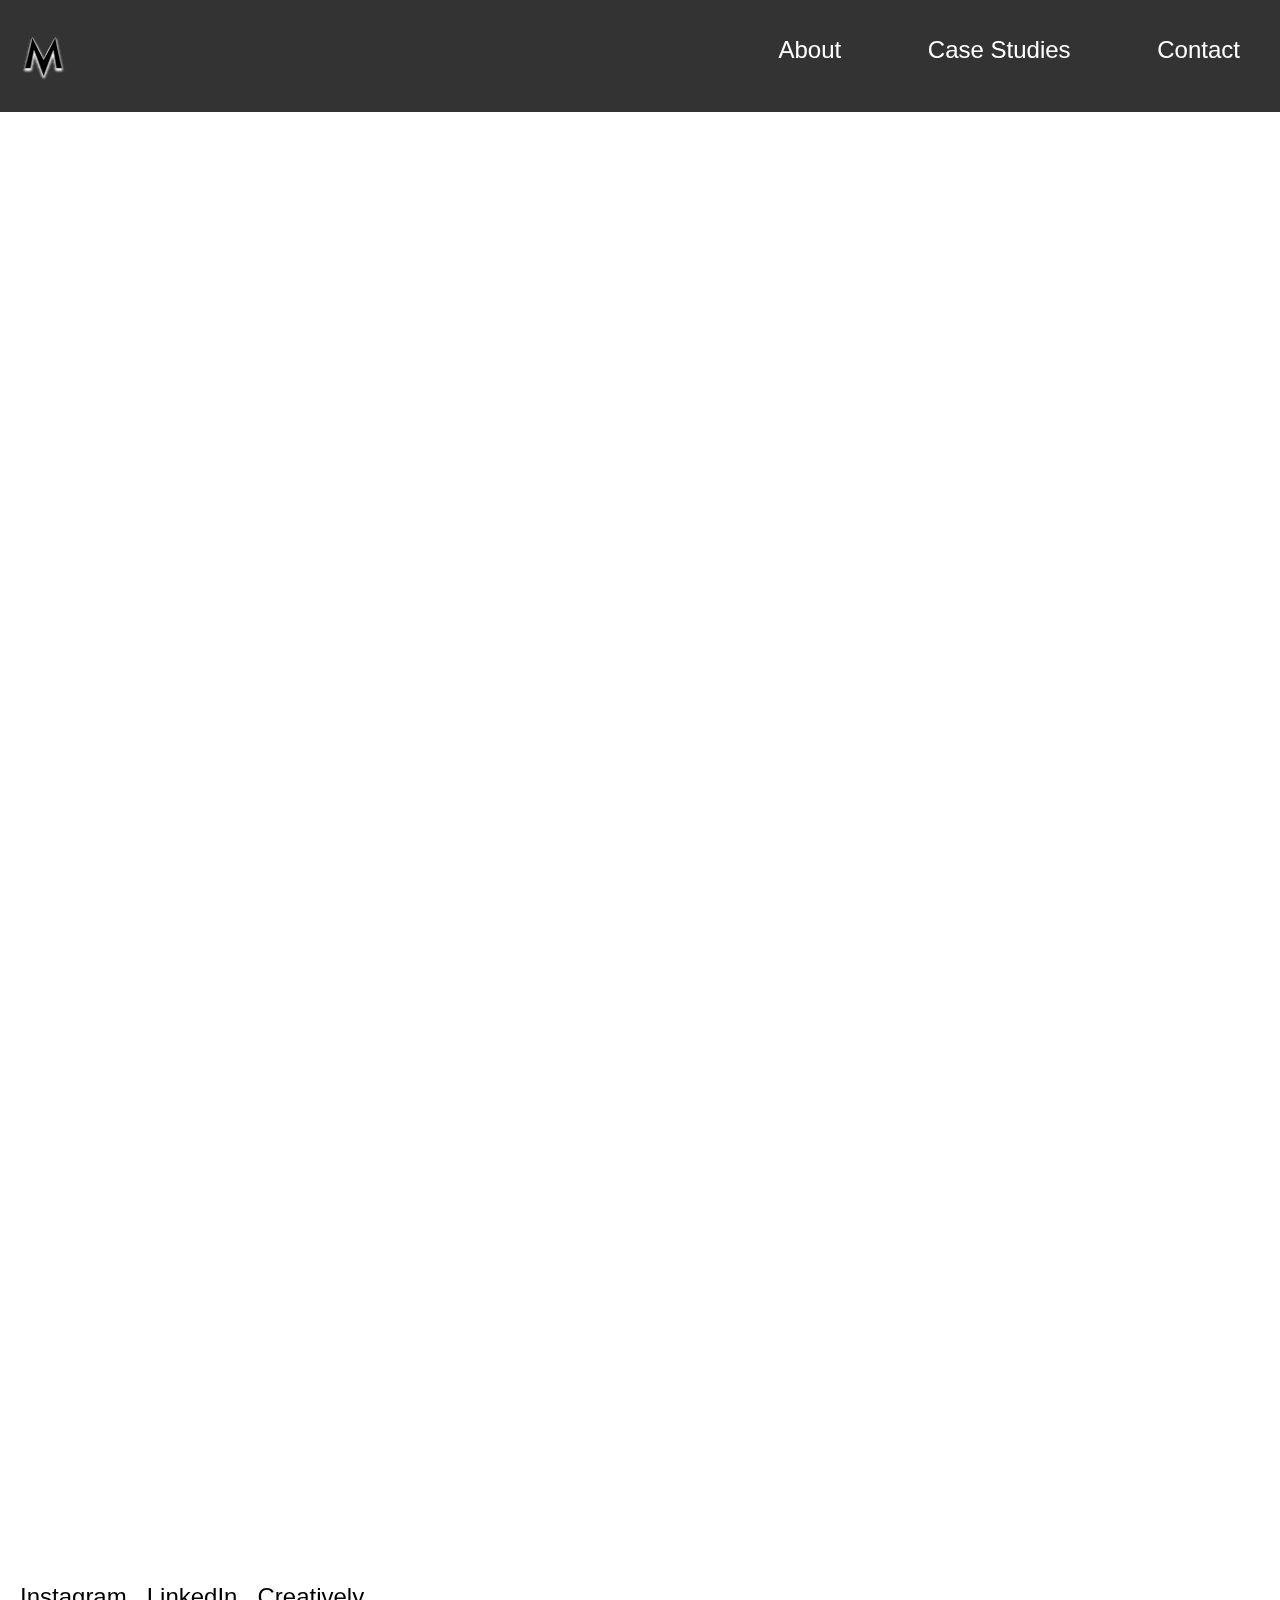
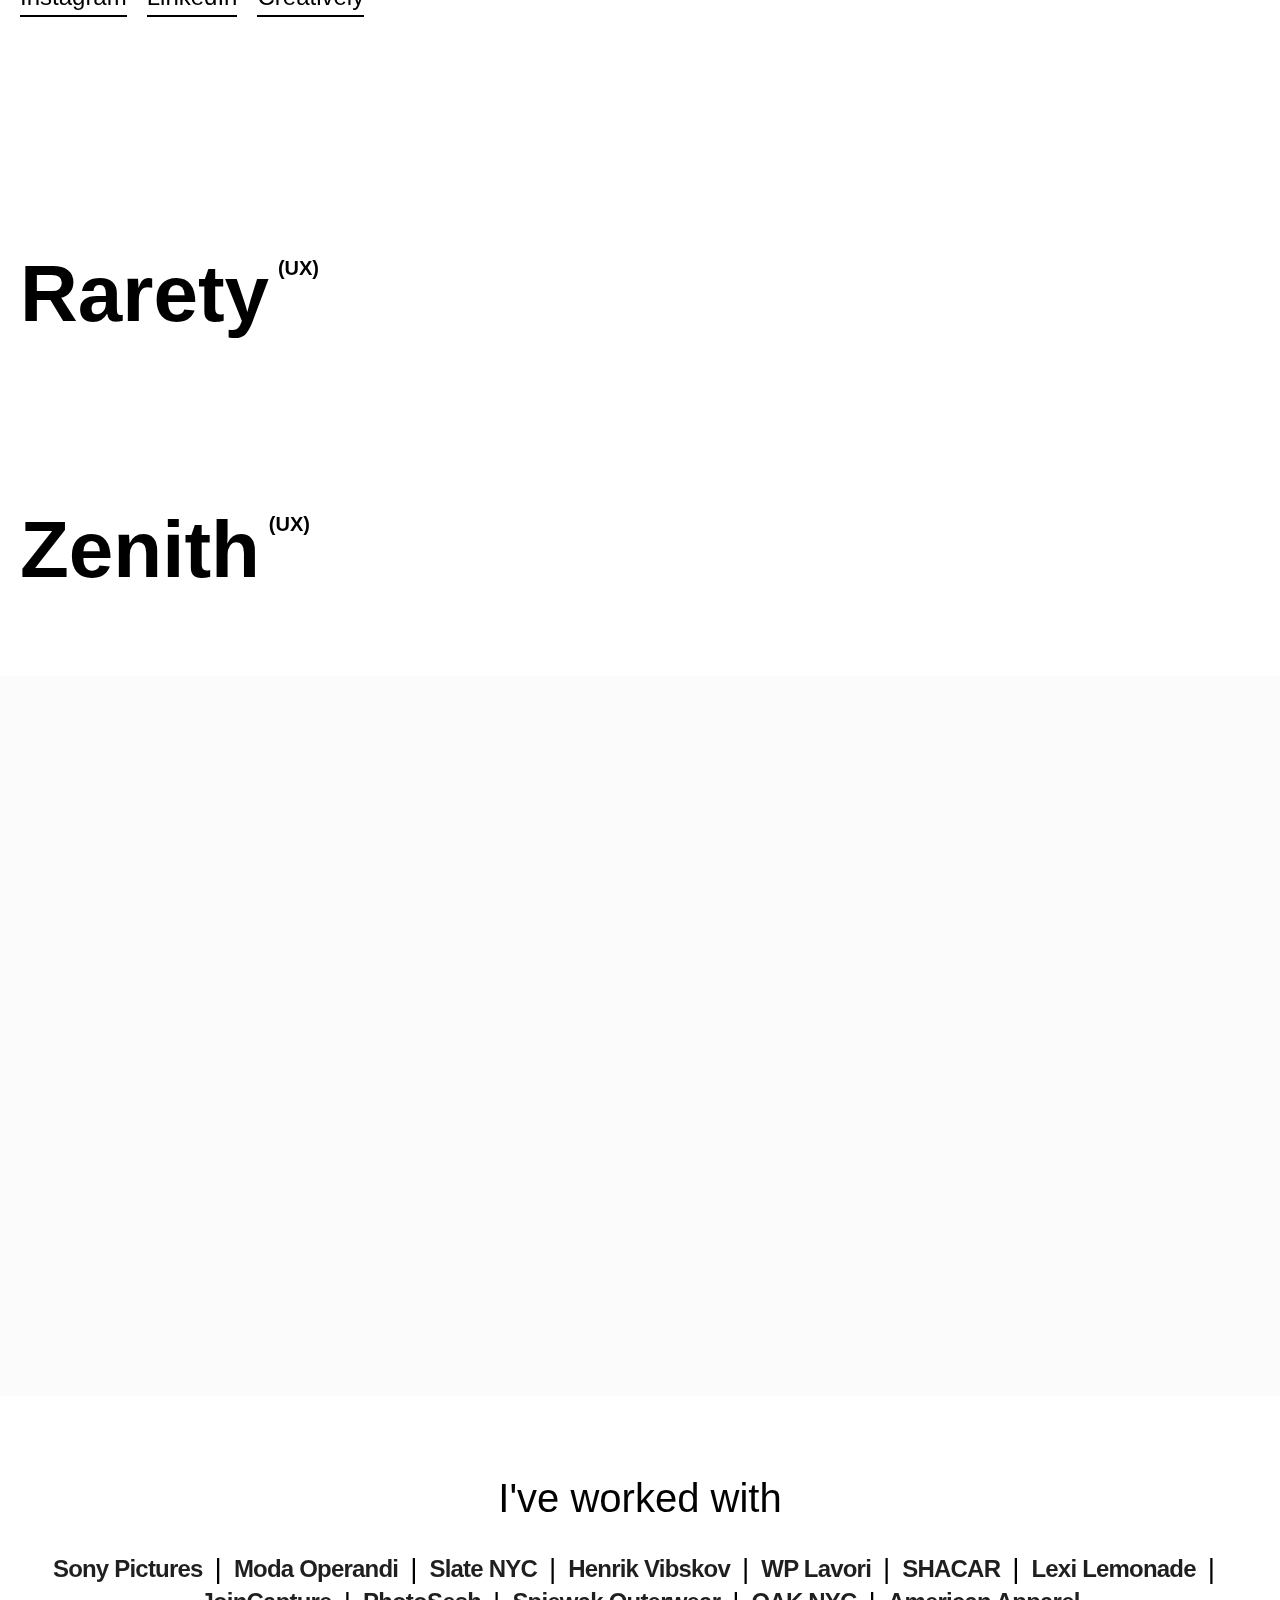
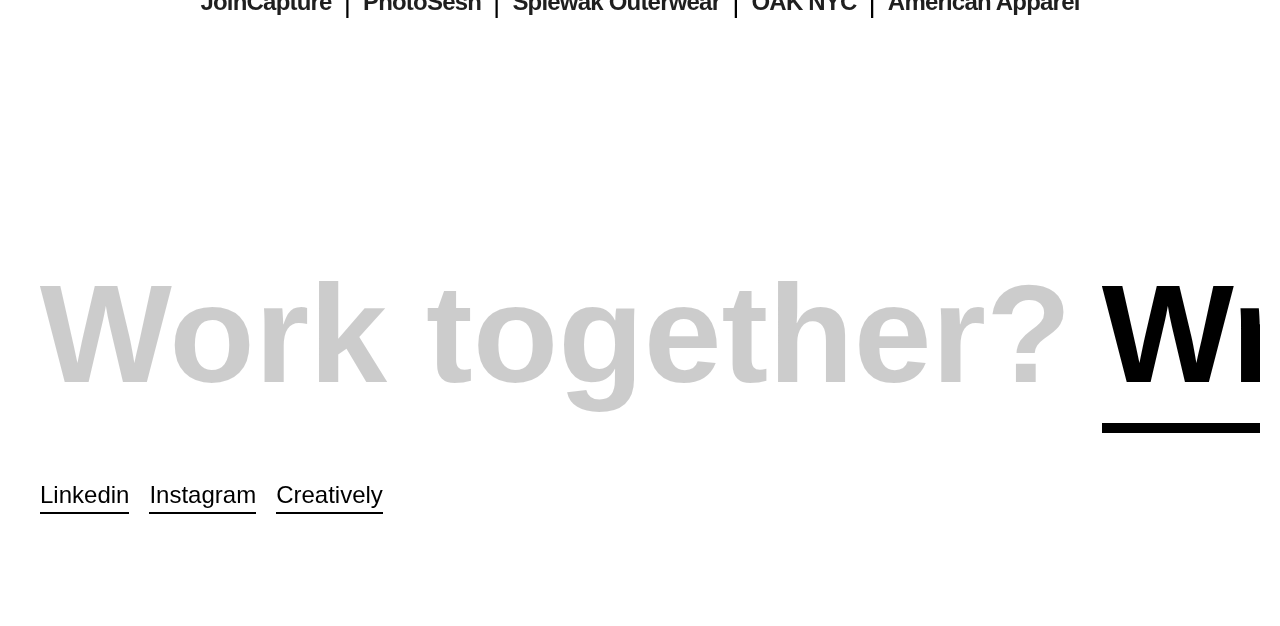
==== commit 13b49e88: "changed images on index for case study links. added margin between them. removed the captions from a" ====
--- a/index.html
+++ b/index.html
@@ -37,7 +37,7 @@
         <a href="about.html" class="nav-link w-inline-block">
           <div class="nav-link-text">About</div><img src="images/nav-arrow-black.svg" alt="" class="nav-arrow">
         </a>
-        <a href="case-studies/rarety.html" aria-current="page" class="nav-link w-inline-block w--current">
+        <a href="projects.html" aria-current="page" class="nav-link w-inline-block w--current">
           <div class="nav-link-text">Case Studies</div><img src="images/nav-arrow-black.svg" alt="" class="nav-arrow">
         </a>
         <a href="contact.html" aria-current="page" class="nav-link w-inline-block w--current">
@@ -64,7 +64,7 @@
             </div>
             <div class="hero-white-text"><img src="./images/artworkme.png" style="opacity:0;-webkit-transform:translate3d(20%, 0, 0) scale3d(1, 1, 1) rotateX(0) rotateY(0) rotateZ(0) skew(0, 0);-moz-transform:translate3d(20%, 0, 0) scale3d(1, 1, 1) rotateX(0) rotateY(0) rotateZ(0) skew(0, 0);-ms-transform:translate3d(20%, 0, 0) scale3d(1, 1, 1) rotateX(0) rotateY(0) rotateZ(0) skew(0, 0);transform:translate3d(20%, 0, 0) scale3d(1, 1, 1) rotateX(0) rotateY(0) rotateZ(0) skew(0, 0)" sizes="(max-width: 479px) 92vw, (max-width: 767px) 95vw, (max-width: 1279px) 96vw, (max-width: 1439px) 1240px, 1400px" alt="" class="hero-picture" />
               <div style="opacity:0;-webkit-transform:translate3d(0, 30%, 0) scale3d(1, 1, 1) rotateX(0) rotateY(0) rotateZ(0) skew(0, 0);-moz-transform:translate3d(0, 30%, 0) scale3d(1, 1, 1) rotateX(0) rotateY(0) rotateZ(0) skew(0, 0);-ms-transform:translate3d(0, 30%, 0) scale3d(1, 1, 1) rotateX(0) rotateY(0) rotateZ(0) skew(0, 0);transform:translate3d(0, 30%, 0) scale3d(1, 1, 1) rotateX(0) rotateY(0) rotateZ(0) skew(0, 0)" class="hero-text-content">
-                <h1 class="hero-text white-text">I&#x27;m Mrqs</h1>
+                <h1 class="hero-text">I&#x27;m Mrqs</h1>
               </div>
             </div>
           </div>
@@ -116,7 +116,7 @@
                 <h2 class="project-item-title"
                   style="color: rgb(0, 0, 0); opacity: 1; transform: translate3d(0px, 0px, 0px) scale3d(1, 1, 1) rotateX(0deg) rotateY(0deg) rotateZ(0deg) skew(0deg, 0deg); transform-style: preserve-3d;">
                   Rarety</h2><img
-                  src="https://uploads-ssl.webflow.com/605ba11a3c65b4b56b34ab37/605ba11a3c65b4748e34ab9e_the-creative-exchange.jpg"
+                  src="./images/rarety-hero.png"
                   alt="" class="project-item-image"
                   style="will-change: transform; transform: translate3d(29.413vw, 99.99vh, 0px) scale3d(1, 1, 1) rotateX(0deg) rotateY(0deg) rotateZ(0deg) skew(0deg, 0deg); transform-style: preserve-3d;"><img
                   src="https://uploads-ssl.webflow.com/605ba1193c65b44e9f34ab13/605ba11a3c65b4cf1f34ab4f_right-white-arrow.svg"
@@ -137,7 +137,7 @@
                 <h2 class="project-item-title"
                   style="color: rgb(0, 0, 0); opacity: 1; transform: translate3d(0px, 0px, 0px) scale3d(1, 1, 1) rotateX(0deg) rotateY(0deg) rotateZ(0deg) skew(0deg, 0deg); transform-style: preserve-3d;">
                   Zenith</h2><img
-                  src="https://uploads-ssl.webflow.com/605ba11a3c65b4b56b34ab37/605ba11a3c65b4748e34ab9e_the-creative-exchange.jpg"
+                  src="./images/zenith/zenith-hero.jpg"
                   alt="" class="project-item-image"
                   style="will-change: transform; transform: translate3d(29.413vw, 99.99vh, 0px) scale3d(1, 1, 1) rotateX(0deg) rotateY(0deg) rotateZ(0deg) skew(0deg, 0deg); transform-style: preserve-3d;"><img
                   src="https://uploads-ssl.webflow.com/605ba1193c65b44e9f34ab13/605ba11a3c65b4cf1f34ab4f_right-white-arrow.svg"
--- a/css/mrqss-superb-project.webflow.css
+++ b/css/mrqss-superb-project.webflow.css
@@ -481,7 +481,7 @@
 }
 
 .project-collection-item {
-  margin-top: 0px;
+  margin-top: 100px;
   margin-bottom: 0px;
   padding-top: 0px;
   padding-bottom: 0px;
